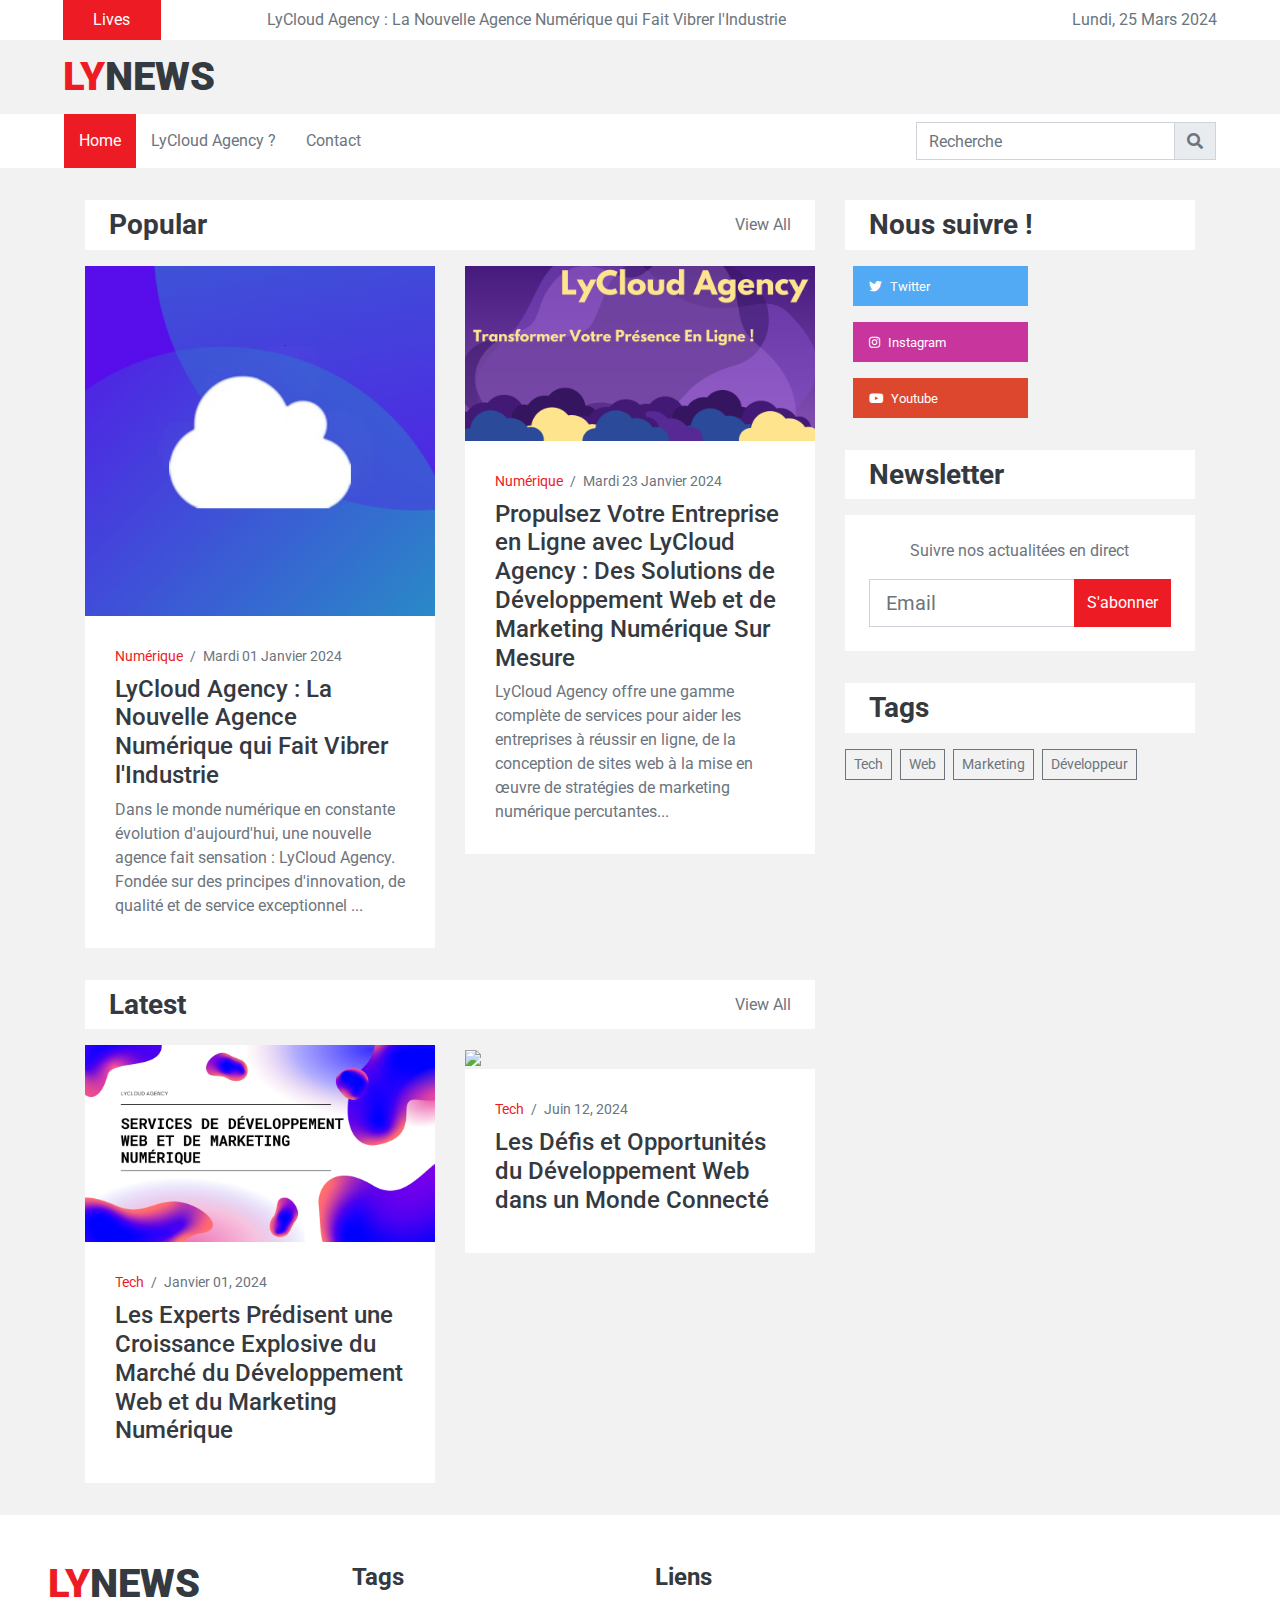
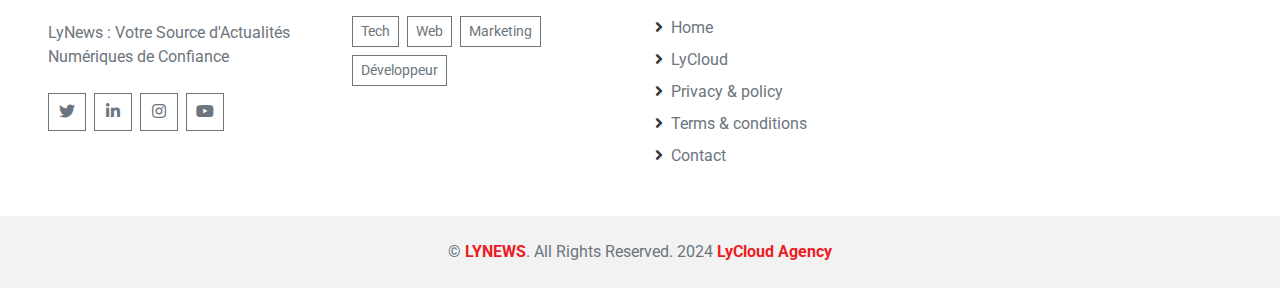
==== index.html @ 873706fd "Initial commit" ====
<!DOCTYPE html>
<html lang="fr">

<head>
    <meta charset="utf-8">
    <title>LYNEWS - News, Article, ...</title>
    <meta content="width=device-width, initial-scale=1.0" name="viewport">
    <meta content="Free HTML Templates" name="keywords">
    <meta content="Free HTML Templates" name="description">

    <!-- Google Web Fonts -->
    <link rel="preconnect" href="https://fonts.gstatic.com">
    <link href="https://fonts.googleapis.com/css2?family=Roboto:wght@300;400;500;700;900&display=swap" rel="stylesheet">   

    <!-- Font Awesome -->
    <link href="https://cdnjs.cloudflare.com/ajax/libs/font-awesome/5.15.0/css/all.min.css" rel="stylesheet">

    <!-- Libraries Stylesheet -->
    <link href="lib/owlcarousel/assets/owl.carousel.min.css" rel="stylesheet">

    <!-- Customized Bootstrap Stylesheet -->
    <link href="css/style.css" rel="stylesheet">
</head>

<body>
    <!-- Topbar Start -->
    <div class="container-fluid">
        <div class="row align-items-center bg-light px-lg-5">
            <div class="col-12 col-md-8">
                <div class="d-flex justify-content-between">
                    <div class="bg-primary text-white text-center py-2" style="width: 100px;">Lives</div>
                    <div class="owl-carousel owl-carousel-1 tranding-carousel position-relative d-inline-flex align-items-center ml-3" style="width: calc(100% - 100px); padding-left: 90px;">
                        <div class="text-truncate"><a class="text-secondary" href="">LyCloud Agency : La Nouvelle Agence Numérique qui Fait Vibrer l'Industrie</a></div>
                    </div>
                </div>
            </div>
            <div class="col-md-4 text-right d-none d-md-block">
                Lundi, 25 Mars 2024
            </div>
        </div>
        <div class="row align-items-center py-2 px-lg-5">
            <div class="col-lg-4">
                <a href="" class="navbar-brand d-none d-lg-block">
                    <h1 class="m-0 display-5 text-uppercase"><span class="text-primary">Ly</span>News</h1>
                </a>
            </div>
        </div>
    </div>
    <!-- Topbar End -->


    <!-- Navbar Start -->
    <div class="container-fluid p-0 mb-3">
        <nav class="navbar navbar-expand-lg bg-light navbar-light py-2 py-lg-0 px-lg-5">
            <a href="" class="navbar-brand d-block d-lg-none">
                <h1 class="m-0 display-5 text-uppercase"><span class="text-primary">Ly</span>News</h1>
            </a>
            <button type="button" class="navbar-toggler" data-toggle="collapse" data-target="#navbarCollapse">
                <span class="navbar-toggler-icon"></span>
            </button>
            <div class="collapse navbar-collapse justify-content-between px-0 px-lg-3" id="navbarCollapse">
                <div class="navbar-nav mr-auto py-0">
                    <a href="index.html" class="nav-item nav-link active">Home</a>
                    <a href="lycloud.html" class="nav-item nav-link">LyCloud Agency ?</a>
                 
                    <a href="contact.html" class="nav-item nav-link">Contact</a>
                </div>
                <div class="input-group ml-auto" style="width: 100%; max-width: 300px;">
                    <input type="text" class="form-control" placeholder="Recherche">
                    <div class="input-group-append">
                        <button class="input-group-text text-secondary"><i
                                class="fa fa-search"></i></button>
                    </div>
                </div>
            </div>
        </nav>
    </div>
    <!-- Navbar End -->






    <!-- News With Sidebar Start -->
    <div class="container-fluid py-3">
        <div class="container">
            <div class="row">
                <div class="col-lg-8">
                    <div class="row mb-3">
                        <div class="col-12">
                            <div class="d-flex align-items-center justify-content-between bg-light py-2 px-4 mb-3">
                                <h3 class="m-0">Popular</h3>
                                <a class="text-secondary font-weight-medium text-decoration-none" href="">View All</a>
                            </div>
                        </div>
                        <div class="col-lg-6">
                            <div class="position-relative mb-3">
                                <img class="img-fluid w-100" src="img/lycloud.png" style="object-fit: cover;">
                                <div class="overlay position-relative bg-light">
                                    <div class="mb-2" style="font-size: 14px;">
                                        <a href="">Numérique</a>
                                        <span class="px-1">/</span>
                                        <span>Mardi 01 Janvier 2024</span>
                                    </div>
                                    <a class="h4" href="">LyCloud Agency : La Nouvelle Agence Numérique qui Fait Vibrer l'Industrie</a>
                                    <p class="m-0">Dans le monde numérique en constante évolution d'aujourd'hui, une nouvelle agence fait sensation : LyCloud Agency. Fondée sur des principes d'innovation, de qualité et de service exceptionnel ...</p>
                                </div>
                            </div>
                        
                        </div>
                        <div class="col-lg-6">
                            <div class="position-relative mb-3">
                                <img class="img-fluid w-100" src="img/LyCloud Agency-2.png" style="object-fit: cover;">
                                <div class="overlay position-relative bg-light">
                                    <div class="mb-2" style="font-size: 14px;">
                                        <a href="">Numérique</a>
                                        <span class="px-1">/</span>
                                        <span>Mardi 23 Janvier 2024</span>
                                    </div>
                                    <a class="h4" href="">Propulsez Votre Entreprise en Ligne avec LyCloud Agency : Des Solutions de Développement Web et de Marketing Numérique Sur Mesure</a>
                                    <p class="m-0">LyCloud Agency offre une gamme complète de services pour aider les entreprises à réussir en ligne, de la conception de sites web à la mise en œuvre de stratégies de marketing numérique percutantes...</p>
                                </div>
                            </div>
                          
                           
                        </div>
                    </div>
                    
                    
                    <div class="row">
                        <div class="col-12">
                            <div class="d-flex align-items-center justify-content-between bg-light py-2 px-4 mb-3">
                                <h3 class="m-0">Latest</h3>
                                <a class="text-secondary font-weight-medium text-decoration-none" href="">View All</a>
                            </div>
                        </div>
                        <div class="col-lg-6">
                            <div class="position-relative mb-3">
                                <img class="img-fluid w-100" src="img/Présentation sur les Profils Utilisateur Simple et Professionnel en Dégradé Bleu et Rose .png" style="object-fit: cover;">
                                <div class="overlay position-relative bg-light">
                                    <div class="mb-2" style="font-size: 14px;">
                                        <a href="">Tech</a>
                                        <span class="px-1">/</span>
                                        <span>Janvier 01, 2024</span>
                                    </div>
                                    <a class="h4" href="">Les Experts Prédisent une Croissance Explosive du Marché du Développement Web et du Marketing Numérique</a>
                                </div>
                            </div>
                           
                        
                        </div>
                        <div class="col-lg-6">
                            <div class="position-relative mb-3">
                                <img class="img-fluid w-100" src="img/Service de développement web.png" style="object-fit: cover;">
                                <div class="overlay position-relative bg-light">
                                    <div class="mb-2" style="font-size: 14px;">
                                        <a href="">Tech</a>
                                        <span class="px-1">/</span>
                                        <span>Juin 12, 2024</span>
                                    </div>
                                    <a class="h4" href="">Les Défis et Opportunités du Développement Web dans un Monde Connecté</a>
                                </div>
                            </div>
                           
                        </div>
                    </div>
                </div>
                
                <div class="col-lg-4 pt-3 pt-lg-0">


                    <!-- Social Follow Start -->
                    <div class="pb-3">
                        <div class="bg-light py-2 px-4 mb-3">
                            <h3 class="m-0">Nous suivre !</h3>
                        </div>
                        <div class="d-flex mb-3">
                            <a href="" class="d-block w-50 py-2 px-3 text-white text-decoration-none ml-2" style="background: #52AAF4;">
                                <small class="fab fa-twitter mr-2"></small><small>Twitter</small>
                            </a>
                        </div>
                        <div class="d-flex mb-3">
                            <a href="" class="d-block w-50 py-2 px-3 text-white text-decoration-none ml-2" style="background: #C8359D;">
                                <small class="fab fa-instagram mr-2"></small><small>Instagram</small>
                            </a>
                        </div>
                        <div class="d-flex mb-3">
                            <a href="" class="d-block w-50 py-2 px-3 text-white text-decoration-none ml-2" style="background: #DC472E;">
                                <small class="fab fa-youtube mr-2"></small><small>Youtube</small>
                            </a>
                        </div>
                    </div>
                    <!-- Social Follow End -->

                    <!-- Newsletter Start -->
                    <div class="pb-3">
                        <div class="bg-light py-2 px-4 mb-3">
                            <h3 class="m-0">Newsletter</h3>
                        </div>
                        <div class="bg-light text-center p-4 mb-3">
                            <p>Suivre nos actualitées en direct</p>
                            <div class="input-group" style="width: 100%;">
                                <input type="text" class="form-control form-control-lg" placeholder="Email">
                                <div class="input-group-append">
                                    <button class="btn btn-primary">S'abonner</button>
                                </div>
                            </div>
                        
                        </div>
                    </div>
                    <!-- Newsletter End -->

                   

                  

                    <!-- Tags Start -->
                    <div class="pb-3">
                        <div class="bg-light py-2 px-4 mb-3">
                            <h3 class="m-0">Tags</h3>
                        </div>
                        <div class="d-flex flex-wrap m-n1">
                            <a href="" class="btn btn-sm btn-outline-secondary m-1">Tech</a>
                            <a href="" class="btn btn-sm btn-outline-secondary m-1">Web</a>
                            <a href="" class="btn btn-sm btn-outline-secondary m-1">Marketing</a>
                            <a href="" class="btn btn-sm btn-outline-secondary m-1">Développeur</a>
                          
                        </div>
                    </div>
                    <!-- Tags End -->
                </div>
            </div>
        </div>
    </div>
    </div>
    <!-- News With Sidebar End -->


    <!-- Footer Start -->
    <div class="container-fluid bg-light pt-5 px-sm-3 px-md-5">
        <div class="row">
            <div class="col-lg-3 col-md-6 mb-5">
                <a href="index.html" class="navbar-brand">
                    <h1 class="mb-2 mt-n2 display-5 text-uppercase"><span class="text-primary">Ly</span>News</h1>
                </a>
                <p>LyNews : Votre Source d'Actualités Numériques de Confiance</p>
                <div class="d-flex justify-content-start mt-4">
                    <a class="btn btn-outline-secondary text-center mr-2 px-0" style="width: 38px; height: 38px;" href="#"><i class="fab fa-twitter"></i></a>
                    <a class="btn btn-outline-secondary text-center mr-2 px-0" style="width: 38px; height: 38px;" href="#"><i class="fab fa-linkedin-in"></i></a>
                    <a class="btn btn-outline-secondary text-center mr-2 px-0" style="width: 38px; height: 38px;" href="#"><i class="fab fa-instagram"></i></a>
                    <a class="btn btn-outline-secondary text-center mr-2 px-0" style="width: 38px; height: 38px;" href="#"><i class="fab fa-youtube"></i></a>
                </div>
            </div>
        
            <div class="col-lg-3 col-md-6 mb-5">
                <h4 class="font-weight-bold mb-4">Tags</h4>
                <div class="d-flex flex-wrap m-n1">
                    <a href="" class="btn btn-sm btn-outline-secondary m-1">Tech</a>
                    <a href="" class="btn btn-sm btn-outline-secondary m-1">Web</a>
                    <a href="" class="btn btn-sm btn-outline-secondary m-1">Marketing</a>
                    <a href="" class="btn btn-sm btn-outline-secondary m-1">Développeur</a>
                  
                </div>
            </div>
            <div class="col-lg-3 col-md-6 mb-5">
                <h4 class="font-weight-bold mb-4">Liens</h4>
                <div class="d-flex flex-column justify-content-start">
                    <a class="text-secondary mb-2" href="#"><i class="fa fa-angle-right text-dark mr-2"></i>Home</a>
                    <a class="text-secondary mb-2" href="#"><i class="fa fa-angle-right text-dark mr-2"></i>LyCloud</a>
                    <a class="text-secondary mb-2" href="#"><i class="fa fa-angle-right text-dark mr-2"></i>Privacy & policy</a>
                    <a class="text-secondary mb-2" href="#"><i class="fa fa-angle-right text-dark mr-2"></i>Terms & conditions</a>
                    <a class="text-secondary" href="#"><i class="fa fa-angle-right text-dark mr-2"></i>Contact</a>
                </div>
            </div>
        </div>
    </div>
    <div class="container-fluid py-4 px-sm-3 px-md-5">
        <p class="m-0 text-center">
            &copy; <a class="font-weight-bold" href="#">LYNEWS</a>. All Rights Reserved. 2024
			
			<!--/*** This template is free as long as you keep the footer author’s credit link/attribution link/backlink. If you'd like to use the template without the footer author’s credit link/attribution link/backlink, you can purchase the Credit Removal License from "https://htmlcodex.com/credit-removal". Thank you for your support. ***/-->
		<a class="font-weight-bold" href="https://htmlcodex.com">LyCloud Agency</a>
        </p>
    </div>
    <!-- Footer End -->


    <!-- Back to Top -->
    <a href="#" class="btn btn-dark back-to-top"><i class="fa fa-angle-up"></i></a>



</body>

</html>
---- css/style.css ----
/******* Bootstrap Theming ********/
/*!
 * Bootstrap v4.5.3 (https://getbootstrap.com/)
 * Copyright 2011-2020 The Bootstrap Authors
 * Copyright 2011-2020 Twitter, Inc.
 * Licensed under MIT (https://github.com/twbs/bootstrap/blob/main/LICENSE)
 */
:root {
  --blue: #007bff;
  --indigo: #6610f2;
  --purple: #6f42c1;
  --pink: #e83e8c;
  --red: #dc3545;
  --orange: #fd7e14;
  --yellow: #ffc107;
  --green: #28a745;
  --teal: #20c997;
  --cyan: #17a2b8;
  --white: #fff;
  --gray: #6c757d;
  --gray-dark: #343a40;
  --primary: #ED1C24;
  --secondary: #6c757d;
  --success: #28a745;
  --info: #17a2b8;
  --warning: #ffc107;
  --danger: #dc3545;
  --light: #ffffff;
  --dark: #343a40;
  --breakpoint-xs: 0;
  --breakpoint-sm: 576px;
  --breakpoint-md: 768px;
  --breakpoint-lg: 992px;
  --breakpoint-xl: 1200px;
  --font-family-sans-serif: "Roboto", sans-serif;
  --font-family-monospace: SFMono-Regular, Menlo, Monaco, Consolas, "Liberation Mono", "Courier New", monospace;
}

*,
*::before,
*::after {
  box-sizing: border-box;
}

html {
  font-family: sans-serif;
  line-height: 1.15;
  -webkit-text-size-adjust: 100%;
  -webkit-tap-highlight-color: rgba(0, 0, 0, 0);
}

article, aside, figcaption, figure, footer, header, hgroup, main, nav, section {
  display: block;
}

body {
  margin: 0;
  font-family: "Roboto", sans-serif;
  font-size: 1rem;
  font-weight: 400;
  line-height: 1.5;
  color: #6c757d;
  text-align: left;
  background-color: #f2f2f2;
}

[tabindex="-1"]:focus:not(:focus-visible) {
  outline: 0 !important;
}

hr {
  box-sizing: content-box;
  height: 0;
  overflow: visible;
}

h1, h2, h3, h4, h5, h6 {
  margin-top: 0;
  margin-bottom: 0.5rem;
}

p {
  margin-top: 0;
  margin-bottom: 1rem;
}

abbr[title],
abbr[data-original-title] {
  text-decoration: underline;
  text-decoration: underline dotted;
  cursor: help;
  border-bottom: 0;
  text-decoration-skip-ink: none;
}

address {
  margin-bottom: 1rem;
  font-style: normal;
  line-height: inherit;
}

ol,
ul,
dl {
  margin-top: 0;
  margin-bottom: 1rem;
}

ol ol,
ul ul,
ol ul,
ul ol {
  margin-bottom: 0;
}

dt {
  font-weight: 700;
}

dd {
  margin-bottom: .5rem;
  margin-left: 0;
}

blockquote {
  margin: 0 0 1rem;
}

b,
strong {
  font-weight: bolder;
}

small {
  font-size: 80%;
}

sub,
sup {
  position: relative;
  font-size: 75%;
  line-height: 0;
  vertical-align: baseline;
}

sub {
  bottom: -.25em;
}

sup {
  top: -.5em;
}

a {
  color: #ED1C24;
  text-decoration: none;
  background-color: transparent;
}

a:hover {
  color: #af0e14;
  text-decoration: underline;
}

a:not([href]):not([class]) {
  color: inherit;
  text-decoration: none;
}

a:not([href]):not([class]):hover {
  color: inherit;
  text-decoration: none;
}

pre,
code,
kbd,
samp {
  font-family: SFMono-Regular, Menlo, Monaco, Consolas, "Liberation Mono", "Courier New", monospace;
  font-size: 1em;
}

pre {
  margin-top: 0;
  margin-bottom: 1rem;
  overflow: auto;
  -ms-overflow-style: scrollbar;
}

figure {
  margin: 0 0 1rem;
}

img {
  vertical-align: middle;
  border-style: none;
}

svg {
  overflow: hidden;
  vertical-align: middle;
}

table {
  border-collapse: collapse;
}

caption {
  padding-top: 0.75rem;
  padding-bottom: 0.75rem;
  color: #6c757d;
  text-align: left;
  caption-side: bottom;
}

th {
  text-align: inherit;
  text-align: -webkit-match-parent;
}

label {
  display: inline-block;
  margin-bottom: 0.5rem;
}

button {
  border-radius: 0;
}

button:focus {
  outline: 1px dotted;
  outline: 5px auto -webkit-focus-ring-color;
}

input,
button,
select,
optgroup,
textarea {
  margin: 0;
  font-family: inherit;
  font-size: inherit;
  line-height: inherit;
}

button,
input {
  overflow: visible;
}

button,
select {
  text-transform: none;
}

[role="button"] {
  cursor: pointer;
}

select {
  word-wrap: normal;
}

button,
[type="button"],
[type="reset"],
[type="submit"] {
  -webkit-appearance: button;
}

button:not(:disabled),
[type="button"]:not(:disabled),
[type="reset"]:not(:disabled),
[type="submit"]:not(:disabled) {
  cursor: pointer;
}

button::-moz-focus-inner,
[type="button"]::-moz-focus-inner,
[type="reset"]::-moz-focus-inner,
[type="submit"]::-moz-focus-inner {
  padding: 0;
  border-style: none;
}

input[type="radio"],
input[type="checkbox"] {
  box-sizing: border-box;
  padding: 0;
}

textarea {
  overflow: auto;
  resize: vertical;
}

fieldset {
  min-width: 0;
  padding: 0;
  margin: 0;
  border: 0;
}

legend {
  display: block;
  width: 100%;
  max-width: 100%;
  padding: 0;
  margin-bottom: .5rem;
  font-size: 1.5rem;
  line-height: inherit;
  color: inherit;
  white-space: normal;
}

@media (max-width: 1200px) {
  legend {
    font-size: calc(1.275rem + 0.3vw) ;
  }
}

progress {
  vertical-align: baseline;
}

[type="number"]::-webkit-inner-spin-button,
[type="number"]::-webkit-outer-spin-button {
  height: auto;
}

[type="search"] {
  outline-offset: -2px;
  -webkit-appearance: none;
}

[type="search"]::-webkit-search-decoration {
  -webkit-appearance: none;
}

::-webkit-file-upload-button {
  font: inherit;
  -webkit-appearance: button;
}

output {
  display: inline-block;
}

summary {
  display: list-item;
  cursor: pointer;
}

template {
  display: none;
}

[hidden] {
  display: none !important;
}

h1, h2, h3, h4, h5, h6,
.h1, .h2, .h3, .h4, .h5, .h6 {
  margin-bottom: 0.5rem;
  font-weight: 500;
  line-height: 1.2;
  color: #343a40;
}

h1, .h1 {
  font-size: 2.5rem;
}

@media (max-width: 1200px) {
  h1, .h1 {
    font-size: calc(1.375rem + 1.5vw) ;
  }
}

h2, .h2 {
  font-size: 2rem;
}

@media (max-width: 1200px) {
  h2, .h2 {
    font-size: calc(1.325rem + 0.9vw) ;
  }
}

h3, .h3 {
  font-size: 1.75rem;
}

@media (max-width: 1200px) {
  h3, .h3 {
    font-size: calc(1.3rem + 0.6vw) ;
  }
}

h4, .h4 {
  font-size: 1.5rem;
}

@media (max-width: 1200px) {
  h4, .h4 {
    font-size: calc(1.275rem + 0.3vw) ;
  }
}

h5, .h5 {
  font-size: 1.25rem;
}

h6, .h6 {
  font-size: 1rem;
}

.lead {
  font-size: 1.25rem;
  font-weight: 300;
}

.display-1 {
  font-size: 6rem;
  font-weight: 300;
  line-height: 1.2;
}

@media (max-width: 1200px) {
  .display-1 {
    font-size: calc(1.725rem + 5.7vw) ;
  }
}

.display-2 {
  font-size: 5.5rem;
  font-weight: 300;
  line-height: 1.2;
}

@media (max-width: 1200px) {
  .display-2 {
    font-size: calc(1.675rem + 5.1vw) ;
  }
}

.display-3 {
  font-size: 4.5rem;
  font-weight: 300;
  line-height: 1.2;
}

@media (max-width: 1200px) {
  .display-3 {
    font-size: calc(1.575rem + 3.9vw) ;
  }
}

.display-4 {
  font-size: 3.5rem;
  font-weight: 300;
  line-height: 1.2;
}

@media (max-width: 1200px) {
  .display-4 {
    font-size: calc(1.475rem + 2.7vw) ;
  }
}

hr {
  margin-top: 1rem;
  margin-bottom: 1rem;
  border: 0;
  border-top: 1px solid rgba(0, 0, 0, 0.1);
}

small,
.small {
  font-size: 80%;
  font-weight: 400;
}

mark,
.mark {
  padding: 0.2em;
  background-color: #fcf8e3;
}

.list-unstyled {
  padding-left: 0;
  list-style: none;
}

.list-inline {
  padding-left: 0;
  list-style: none;
}

.list-inline-item {
  display: inline-block;
}

.list-inline-item:not(:last-child) {
  margin-right: 0.5rem;
}

.initialism {
  font-size: 90%;
  text-transform: uppercase;
}

.blockquote {
  margin-bottom: 1rem;
  font-size: 1.25rem;
}

.blockquote-footer {
  display: block;
  font-size: 80%;
  color: #6c757d;
}

.blockquote-footer::before {
  content: "\2014\00A0";
}

.img-fluid {
  max-width: 100%;
  height: auto;
}

.img-thumbnail {
  padding: 0.25rem;
  background-color: #f2f2f2;
  border: 1px solid #dee2e6;
  max-width: 100%;
  height: auto;
}

.figure {
  display: inline-block;
}

.figure-img {
  margin-bottom: 0.5rem;
  line-height: 1;
}

.figure-caption {
  font-size: 90%;
  color: #6c757d;
}

code {
  font-size: 87.5%;
  color: #e83e8c;
  word-wrap: break-word;
}

a > code {
  color: inherit;
}

kbd {
  padding: 0.2rem 0.4rem;
  font-size: 87.5%;
  color: #fff;
  background-color: #212529;
}

kbd kbd {
  padding: 0;
  font-size: 100%;
  font-weight: 700;
}

pre {
  display: block;
  font-size: 87.5%;
  color: #212529;
}

pre code {
  font-size: inherit;
  color: inherit;
  word-break: normal;
}

.pre-scrollable {
  max-height: 340px;
  overflow-y: scroll;
}

.container,
.container-fluid,
.container-sm,
.container-md,
.container-lg,
.container-xl {
  width: 100%;
  padding-right: 15px;
  padding-left: 15px;
  margin-right: auto;
  margin-left: auto;
}

@media (min-width: 576px) {
  .container, .container-sm {
    max-width: 540px;
  }
}

@media (min-width: 768px) {
  .container, .container-sm, .container-md {
    max-width: 720px;
  }
}

@media (min-width: 992px) {
  .container, .container-sm, .container-md, .container-lg {
    max-width: 960px;
  }
}

@media (min-width: 1200px) {
  .container, .container-sm, .container-md, .container-lg, .container-xl {
    max-width: 1140px;
  }
}

.row {
  display: flex;
  flex-wrap: wrap;
  margin-right: -15px;
  margin-left: -15px;
}

.no-gutters {
  margin-right: 0;
  margin-left: 0;
}

.no-gutters > .col,
.no-gutters > [class*="col-"] {
  padding-right: 0;
  padding-left: 0;
}

.col-1, .col-2, .col-3, .col-4, .col-5, .col-6, .col-7, .col-8, .col-9, .col-10, .col-11, .col-12, .col,
.col-auto, .col-sm-1, .col-sm-2, .col-sm-3, .col-sm-4, .col-sm-5, .col-sm-6, .col-sm-7, .col-sm-8, .col-sm-9, .col-sm-10, .col-sm-11, .col-sm-12, .col-sm,
.col-sm-auto, .col-md-1, .col-md-2, .col-md-3, .col-md-4, .col-md-5, .col-md-6, .col-md-7, .col-md-8, .col-md-9, .col-md-10, .col-md-11, .col-md-12, .col-md,
.col-md-auto, .col-lg-1, .col-lg-2, .col-lg-3, .col-lg-4, .col-lg-5, .col-lg-6, .col-lg-7, .col-lg-8, .col-lg-9, .col-lg-10, .col-lg-11, .col-lg-12, .col-lg,
.col-lg-auto, .col-xl-1, .col-xl-2, .col-xl-3, .col-xl-4, .col-xl-5, .col-xl-6, .col-xl-7, .col-xl-8, .col-xl-9, .col-xl-10, .col-xl-11, .col-xl-12, .col-xl,
.col-xl-auto {
  position: relative;
  width: 100%;
  padding-right: 15px;
  padding-left: 15px;
}

.col {
  flex-basis: 0;
  flex-grow: 1;
  max-width: 100%;
}

.row-cols-1 > * {
  flex: 0 0 100%;
  max-width: 100%;
}

.row-cols-2 > * {
  flex: 0 0 50%;
  max-width: 50%;
}

.row-cols-3 > * {
  flex: 0 0 33.33333%;
  max-width: 33.33333%;
}

.row-cols-4 > * {
  flex: 0 0 25%;
  max-width: 25%;
}

.row-cols-5 > * {
  flex: 0 0 20%;
  max-width: 20%;
}

.row-cols-6 > * {
  flex: 0 0 16.66667%;
  max-width: 16.66667%;
}

.col-auto {
  flex: 0 0 auto;
  width: auto;
  max-width: 100%;
}

.col-1 {
  flex: 0 0 8.33333%;
  max-width: 8.33333%;
}

.col-2 {
  flex: 0 0 16.66667%;
  max-width: 16.66667%;
}

.col-3 {
  flex: 0 0 25%;
  max-width: 25%;
}

.col-4 {
  flex: 0 0 33.33333%;
  max-width: 33.33333%;
}

.col-5 {
  flex: 0 0 41.66667%;
  max-width: 41.66667%;
}

.col-6 {
  flex: 0 0 50%;
  max-width: 50%;
}

.col-7 {
  flex: 0 0 58.33333%;
  max-width: 58.33333%;
}

.col-8 {
  flex: 0 0 66.66667%;
  max-width: 66.66667%;
}

.col-9 {
  flex: 0 0 75%;
  max-width: 75%;
}

.col-10 {
  flex: 0 0 83.33333%;
  max-width: 83.33333%;
}

.col-11 {
  flex: 0 0 91.66667%;
  max-width: 91.66667%;
}

.col-12 {
  flex: 0 0 100%;
  max-width: 100%;
}

.order-first {
  order: -1;
}

.order-last {
  order: 13;
}

.order-0 {
  order: 0;
}

.order-1 {
  order: 1;
}

.order-2 {
  order: 2;
}

.order-3 {
  order: 3;
}

.order-4 {
  order: 4;
}

.order-5 {
  order: 5;
}

.order-6 {
  order: 6;
}

.order-7 {
  order: 7;
}

.order-8 {
  order: 8;
}

.order-9 {
  order: 9;
}

.order-10 {
  order: 10;
}

.order-11 {
  order: 11;
}

.order-12 {
  order: 12;
}

.offset-1 {
  margin-left: 8.33333%;
}

.offset-2 {
  margin-left: 16.66667%;
}

.offset-3 {
  margin-left: 25%;
}

.offset-4 {
  margin-left: 33.33333%;
}

.offset-5 {
  margin-left: 41.66667%;
}

.offset-6 {
  margin-left: 50%;
}

.offset-7 {
  margin-left: 58.33333%;
}

.offset-8 {
  margin-left: 66.66667%;
}

.offset-9 {
  margin-left: 75%;
}

.offset-10 {
  margin-left: 83.33333%;
}

.offset-11 {
  margin-left: 91.66667%;
}

@media (min-width: 576px) {
  .col-sm {
    flex-basis: 0;
    flex-grow: 1;
    max-width: 100%;
  }
  .row-cols-sm-1 > * {
    flex: 0 0 100%;
    max-width: 100%;
  }
  .row-cols-sm-2 > * {
    flex: 0 0 50%;
    max-width: 50%;
  }
  .row-cols-sm-3 > * {
    flex: 0 0 33.33333%;
    max-width: 33.33333%;
  }
  .row-cols-sm-4 > * {
    flex: 0 0 25%;
    max-width: 25%;
  }
  .row-cols-sm-5 > * {
    flex: 0 0 20%;
    max-width: 20%;
  }
  .row-cols-sm-6 > * {
    flex: 0 0 16.66667%;
    max-width: 16.66667%;
  }
  .col-sm-auto {
    flex: 0 0 auto;
    width: auto;
    max-width: 100%;
  }
  .col-sm-1 {
    flex: 0 0 8.33333%;
    max-width: 8.33333%;
  }
  .col-sm-2 {
    flex: 0 0 16.66667%;
    max-width: 16.66667%;
  }
  .col-sm-3 {
    flex: 0 0 25%;
    max-width: 25%;
  }
  .col-sm-4 {
    flex: 0 0 33.33333%;
    max-width: 33.33333%;
  }
  .col-sm-5 {
    flex: 0 0 41.66667%;
    max-width: 41.66667%;
  }
  .col-sm-6 {
    flex: 0 0 50%;
    max-width: 50%;
  }
  .col-sm-7 {
    flex: 0 0 58.33333%;
    max-width: 58.33333%;
  }
  .col-sm-8 {
    flex: 0 0 66.66667%;
    max-width: 66.66667%;
  }
  .col-sm-9 {
    flex: 0 0 75%;
    max-width: 75%;
  }
  .col-sm-10 {
    flex: 0 0 83.33333%;
    max-width: 83.33333%;
  }
  .col-sm-11 {
    flex: 0 0 91.66667%;
    max-width: 91.66667%;
  }
  .col-sm-12 {
    flex: 0 0 100%;
    max-width: 100%;
  }
  .order-sm-first {
    order: -1;
  }
  .order-sm-last {
    order: 13;
  }
  .order-sm-0 {
    order: 0;
  }
  .order-sm-1 {
    order: 1;
  }
  .order-sm-2 {
    order: 2;
  }
  .order-sm-3 {
    order: 3;
  }
  .order-sm-4 {
    order: 4;
  }
  .order-sm-5 {
    order: 5;
  }
  .order-sm-6 {
    order: 6;
  }
  .order-sm-7 {
    order: 7;
  }
  .order-sm-8 {
    order: 8;
  }
  .order-sm-9 {
    order: 9;
  }
  .order-sm-10 {
    order: 10;
  }
  .order-sm-11 {
    order: 11;
  }
  .order-sm-12 {
    order: 12;
  }
  .offset-sm-0 {
    margin-left: 0;
  }
  .offset-sm-1 {
    margin-left: 8.33333%;
  }
  .offset-sm-2 {
    margin-left: 16.66667%;
  }
  .offset-sm-3 {
    margin-left: 25%;
  }
  .offset-sm-4 {
    margin-left: 33.33333%;
  }
  .offset-sm-5 {
    margin-left: 41.66667%;
  }
  .offset-sm-6 {
    margin-left: 50%;
  }
  .offset-sm-7 {
    margin-left: 58.33333%;
  }
  .offset-sm-8 {
    margin-left: 66.66667%;
  }
  .offset-sm-9 {
    margin-left: 75%;
  }
  .offset-sm-10 {
    margin-left: 83.33333%;
  }
  .offset-sm-11 {
    margin-left: 91.66667%;
  }
}

@media (min-width: 768px) {
  .col-md {
    flex-basis: 0;
    flex-grow: 1;
    max-width: 100%;
  }
  .row-cols-md-1 > * {
    flex: 0 0 100%;
    max-width: 100%;
  }
  .row-cols-md-2 > * {
    flex: 0 0 50%;
    max-width: 50%;
  }
  .row-cols-md-3 > * {
    flex: 0 0 33.33333%;
    max-width: 33.33333%;
  }
  .row-cols-md-4 > * {
    flex: 0 0 25%;
    max-width: 25%;
  }
  .row-cols-md-5 > * {
    flex: 0 0 20%;
    max-width: 20%;
  }
  .row-cols-md-6 > * {
    flex: 0 0 16.66667%;
    max-width: 16.66667%;
  }
  .col-md-auto {
    flex: 0 0 auto;
    width: auto;
    max-width: 100%;
  }
  .col-md-1 {
    flex: 0 0 8.33333%;
    max-width: 8.33333%;
  }
  .col-md-2 {
    flex: 0 0 16.66667%;
    max-width: 16.66667%;
  }
  .col-md-3 {
    flex: 0 0 25%;
    max-width: 25%;
  }
  .col-md-4 {
    flex: 0 0 33.33333%;
    max-width: 33.33333%;
  }
  .col-md-5 {
    flex: 0 0 41.66667%;
    max-width: 41.66667%;
  }
  .col-md-6 {
    flex: 0 0 50%;
    max-width: 50%;
  }
  .col-md-7 {
    flex: 0 0 58.33333%;
    max-width: 58.33333%;
  }
  .col-md-8 {
    flex: 0 0 66.66667%;
    max-width: 66.66667%;
  }
  .col-md-9 {
    flex: 0 0 75%;
    max-width: 75%;
  }
  .col-md-10 {
    flex: 0 0 83.33333%;
    max-width: 83.33333%;
  }
  .col-md-11 {
    flex: 0 0 91.66667%;
    max-width: 91.66667%;
  }
  .col-md-12 {
    flex: 0 0 100%;
    max-width: 100%;
  }
  .order-md-first {
    order: -1;
  }
  .order-md-last {
    order: 13;
  }
  .order-md-0 {
    order: 0;
  }
  .order-md-1 {
    order: 1;
  }
  .order-md-2 {
    order: 2;
  }
  .order-md-3 {
    order: 3;
  }
  .order-md-4 {
    order: 4;
  }
  .order-md-5 {
    order: 5;
  }
  .order-md-6 {
    order: 6;
  }
  .order-md-7 {
    order: 7;
  }
  .order-md-8 {
    order: 8;
  }
  .order-md-9 {
    order: 9;
  }
  .order-md-10 {
    order: 10;
  }
  .order-md-11 {
    order: 11;
  }
  .order-md-12 {
    order: 12;
  }
  .offset-md-0 {
    margin-left: 0;
  }
  .offset-md-1 {
    margin-left: 8.33333%;
  }
  .offset-md-2 {
    margin-left: 16.66667%;
  }
  .offset-md-3 {
    margin-left: 25%;
  }
  .offset-md-4 {
    margin-left: 33.33333%;
  }
  .offset-md-5 {
    margin-left: 41.66667%;
  }
  .offset-md-6 {
    margin-left: 50%;
  }
  .offset-md-7 {
    margin-left: 58.33333%;
  }
  .offset-md-8 {
    margin-left: 66.66667%;
  }
  .offset-md-9 {
    margin-left: 75%;
  }
  .offset-md-10 {
    margin-left: 83.33333%;
  }
  .offset-md-11 {
    margin-left: 91.66667%;
  }
}

@media (min-width: 992px) {
  .col-lg {
    flex-basis: 0;
    flex-grow: 1;
    max-width: 100%;
  }
  .row-cols-lg-1 > * {
    flex: 0 0 100%;
    max-width: 100%;
  }
  .row-cols-lg-2 > * {
    flex: 0 0 50%;
    max-width: 50%;
  }
  .row-cols-lg-3 > * {
    flex: 0 0 33.33333%;
    max-width: 33.33333%;
  }
  .row-cols-lg-4 > * {
    flex: 0 0 25%;
    max-width: 25%;
  }
  .row-cols-lg-5 > * {
    flex: 0 0 20%;
    max-width: 20%;
  }
  .row-cols-lg-6 > * {
    flex: 0 0 16.66667%;
    max-width: 16.66667%;
  }
  .col-lg-auto {
    flex: 0 0 auto;
    width: auto;
    max-width: 100%;
  }
  .col-lg-1 {
    flex: 0 0 8.33333%;
    max-width: 8.33333%;
  }
  .col-lg-2 {
    flex: 0 0 16.66667%;
    max-width: 16.66667%;
  }
  .col-lg-3 {
    flex: 0 0 25%;
    max-width: 25%;
  }
  .col-lg-4 {
    flex: 0 0 33.33333%;
    max-width: 33.33333%;
  }
  .col-lg-5 {
    flex: 0 0 41.66667%;
    max-width: 41.66667%;
  }
  .col-lg-6 {
    flex: 0 0 50%;
    max-width: 50%;
  }
  .col-lg-7 {
    flex: 0 0 58.33333%;
    max-width: 58.33333%;
  }
  .col-lg-8 {
    flex: 0 0 66.66667%;
    max-width: 66.66667%;
  }
  .col-lg-9 {
    flex: 0 0 75%;
    max-width: 75%;
  }
  .col-lg-10 {
    flex: 0 0 83.33333%;
    max-width: 83.33333%;
  }
  .col-lg-11 {
    flex: 0 0 91.66667%;
    max-width: 91.66667%;
  }
  .col-lg-12 {
    flex: 0 0 100%;
    max-width: 100%;
  }
  .order-lg-first {
    order: -1;
  }
  .order-lg-last {
    order: 13;
  }
  .order-lg-0 {
    order: 0;
  }
  .order-lg-1 {
    order: 1;
  }
  .order-lg-2 {
    order: 2;
  }
  .order-lg-3 {
    order: 3;
  }
  .order-lg-4 {
    order: 4;
  }
  .order-lg-5 {
    order: 5;
  }
  .order-lg-6 {
    order: 6;
  }
  .order-lg-7 {
    order: 7;
  }
  .order-lg-8 {
    order: 8;
  }
  .order-lg-9 {
    order: 9;
  }
  .order-lg-10 {
    order: 10;
  }
  .order-lg-11 {
    order: 11;
  }
  .order-lg-12 {
    order: 12;
  }
  .offset-lg-0 {
    margin-left: 0;
  }
  .offset-lg-1 {
    margin-left: 8.33333%;
  }
  .offset-lg-2 {
    margin-left: 16.66667%;
  }
  .offset-lg-3 {
    margin-left: 25%;
  }
  .offset-lg-4 {
    margin-left: 33.33333%;
  }
  .offset-lg-5 {
    margin-left: 41.66667%;
  }
  .offset-lg-6 {
    margin-left: 50%;
  }
  .offset-lg-7 {
    margin-left: 58.33333%;
  }
  .offset-lg-8 {
    margin-left: 66.66667%;
  }
  .offset-lg-9 {
    margin-left: 75%;
  }
  .offset-lg-10 {
    margin-left: 83.33333%;
  }
  .offset-lg-11 {
    margin-left: 91.66667%;
  }
}

@media (min-width: 1200px) {
  .col-xl {
    flex-basis: 0;
    flex-grow: 1;
    max-width: 100%;
  }
  .row-cols-xl-1 > * {
    flex: 0 0 100%;
    max-width: 100%;
  }
  .row-cols-xl-2 > * {
    flex: 0 0 50%;
    max-width: 50%;
  }
  .row-cols-xl-3 > * {
    flex: 0 0 33.33333%;
    max-width: 33.33333%;
  }
  .row-cols-xl-4 > * {
    flex: 0 0 25%;
    max-width: 25%;
  }
  .row-cols-xl-5 > * {
    flex: 0 0 20%;
    max-width: 20%;
  }
  .row-cols-xl-6 > * {
    flex: 0 0 16.66667%;
    max-width: 16.66667%;
  }
  .col-xl-auto {
    flex: 0 0 auto;
    width: auto;
    max-width: 100%;
  }
  .col-xl-1 {
    flex: 0 0 8.33333%;
    max-width: 8.33333%;
  }
  .col-xl-2 {
    flex: 0 0 16.66667%;
    max-width: 16.66667%;
  }
  .col-xl-3 {
    flex: 0 0 25%;
    max-width: 25%;
  }
  .col-xl-4 {
    flex: 0 0 33.33333%;
    max-width: 33.33333%;
  }
  .col-xl-5 {
    flex: 0 0 41.66667%;
    max-width: 41.66667%;
  }
  .col-xl-6 {
    flex: 0 0 50%;
    max-width: 50%;
  }
  .col-xl-7 {
    flex: 0 0 58.33333%;
    max-width: 58.33333%;
  }
  .col-xl-8 {
    flex: 0 0 66.66667%;
    max-width: 66.66667%;
  }
  .col-xl-9 {
    flex: 0 0 75%;
    max-width: 75%;
  }
  .col-xl-10 {
    flex: 0 0 83.33333%;
    max-width: 83.33333%;
  }
  .col-xl-11 {
    flex: 0 0 91.66667%;
    max-width: 91.66667%;
  }
  .col-xl-12 {
    flex: 0 0 100%;
    max-width: 100%;
  }
  .order-xl-first {
    order: -1;
  }
  .order-xl-last {
    order: 13;
  }
  .order-xl-0 {
    order: 0;
  }
  .order-xl-1 {
    order: 1;
  }
  .order-xl-2 {
    order: 2;
  }
  .order-xl-3 {
    order: 3;
  }
  .order-xl-4 {
    order: 4;
  }
  .order-xl-5 {
    order: 5;
  }
  .order-xl-6 {
    order: 6;
  }
  .order-xl-7 {
    order: 7;
  }
  .order-xl-8 {
    order: 8;
  }
  .order-xl-9 {
    order: 9;
  }
  .order-xl-10 {
    order: 10;
  }
  .order-xl-11 {
    order: 11;
  }
  .order-xl-12 {
    order: 12;
  }
  .offset-xl-0 {
    margin-left: 0;
  }
  .offset-xl-1 {
    margin-left: 8.33333%;
  }
  .offset-xl-2 {
    margin-left: 16.66667%;
  }
  .offset-xl-3 {
    margin-left: 25%;
  }
  .offset-xl-4 {
    margin-left: 33.33333%;
  }
  .offset-xl-5 {
    margin-left: 41.66667%;
  }
  .offset-xl-6 {
    margin-left: 50%;
  }
  .offset-xl-7 {
    margin-left: 58.33333%;
  }
  .offset-xl-8 {
    margin-left: 66.66667%;
  }
  .offset-xl-9 {
    margin-left: 75%;
  }
  .offset-xl-10 {
    margin-left: 83.33333%;
  }
  .offset-xl-11 {
    margin-left: 91.66667%;
  }
}

.table {
  width: 100%;
  margin-bottom: 1rem;
  color: #6c757d;
}

.table th,
.table td {
  padding: 0.75rem;
  vertical-align: top;
  border-top: 1px solid #dee2e6;
}

.table thead th {
  vertical-align: bottom;
  border-bottom: 2px solid #dee2e6;
}

.table tbody + tbody {
  border-top: 2px solid #dee2e6;
}

.table-sm th,
.table-sm td {
  padding: 0.3rem;
}

.table-bordered {
  border: 1px solid #dee2e6;
}

.table-bordered th,
.table-bordered td {
  border: 1px solid #dee2e6;
}

.table-bordered thead th,
.table-bordered thead td {
  border-bottom-width: 2px;
}

.table-borderless th,
.table-borderless td,
.table-borderless thead th,
.table-borderless tbody + tbody {
  border: 0;
}

.table-striped tbody tr:nth-of-type(odd) {
  background-color: rgba(0, 0, 0, 0.05);
}

.table-hover tbody tr:hover {
  color: #6c757d;
  background-color: rgba(0, 0, 0, 0.075);
}

.table-primary,
.table-primary > th,
.table-primary > td {
  background-color: #fabfc2;
}

.table-primary th,
.table-primary td,
.table-primary thead th,
.table-primary tbody + tbody {
  border-color: #f6898d;
}

.table-hover .table-primary:hover {
  background-color: #f8a7ab;
}

.table-hover .table-primary:hover > td,
.table-hover .table-primary:hover > th {
  background-color: #f8a7ab;
}

.table-secondary,
.table-secondary > th,
.table-secondary > td {
  background-color: #d6d8db;
}

.table-secondary th,
.table-secondary td,
.table-secondary thead th,
.table-secondary tbody + tbody {
  border-color: #b3b7bb;
}

.table-hover .table-secondary:hover {
  background-color: #c8cbcf;
}

.table-hover .table-secondary:hover > td,
.table-hover .table-secondary:hover > th {
  background-color: #c8cbcf;
}

.table-success,
.table-success > th,
.table-success > td {
  background-color: #c3e6cb;
}

.table-success th,
.table-success td,
.table-success thead th,
.table-success tbody + tbody {
  border-color: #8fd19e;
}

.table-hover .table-success:hover {
  background-color: #b1dfbb;
}

.table-hover .table-success:hover > td,
.table-hover .table-success:hover > th {
  background-color: #b1dfbb;
}

.table-info,
.table-info > th,
.table-info > td {
  background-color: #bee5eb;
}

.table-info th,
.table-info td,
.table-info thead th,
.table-info tbody + tbody {
  border-color: #86cfda;
}

.table-hover .table-info:hover {
  background-color: #abdde5;
}

.table-hover .table-info:hover > td,
.table-hover .table-info:hover > th {
  background-color: #abdde5;
}

.table-warning,
.table-warning > th,
.table-warning > td {
  background-color: #ffeeba;
}

.table-warning th,
.table-warning td,
.table-warning thead th,
.table-warning tbody + tbody {
  border-color: #ffdf7e;
}

.table-hover .table-warning:hover {
  background-color: #ffe8a1;
}

.table-hover .table-warning:hover > td,
.table-hover .table-warning:hover > th {
  background-color: #ffe8a1;
}

.table-danger,
.table-danger > th,
.table-danger > td {
  background-color: #f5c6cb;
}

.table-danger th,
.table-danger td,
.table-danger thead th,
.table-danger tbody + tbody {
  border-color: #ed969e;
}

.table-hover .table-danger:hover {
  background-color: #f1b0b7;
}

.table-hover .table-danger:hover > td,
.table-hover .table-danger:hover > th {
  background-color: #f1b0b7;
}

.table-light,
.table-light > th,
.table-light > td {
  background-color: white;
}

.table-light th,
.table-light td,
.table-light thead th,
.table-light tbody + tbody {
  border-color: white;
}

.table-hover .table-light:hover {
  background-color: #f2f2f2;
}

.table-hover .table-light:hover > td,
.table-hover .table-light:hover > th {
  background-color: #f2f2f2;
}

.table-dark,
.table-dark > th,
.table-dark > td {
  background-color: #c6c8ca;
}

.table-dark th,
.table-dark td,
.table-dark thead th,
.table-dark tbody + tbody {
  border-color: #95999c;
}

.table-hover .table-dark:hover {
  background-color: #b9bbbe;
}

.table-hover .table-dark:hover > td,
.table-hover .table-dark:hover > th {
  background-color: #b9bbbe;
}

.table-active,
.table-active > th,
.table-active > td {
  background-color: rgba(0, 0, 0, 0.075);
}

.table-hover .table-active:hover {
  background-color: rgba(0, 0, 0, 0.075);
}

.table-hover .table-active:hover > td,
.table-hover .table-active:hover > th {
  background-color: rgba(0, 0, 0, 0.075);
}

.table .thead-dark th {
  color: #fff;
  background-color: #343a40;
  border-color: #454d55;
}

.table .thead-light th {
  color: #495057;
  background-color: #e9ecef;
  border-color: #dee2e6;
}

.table-dark {
  color: #fff;
  background-color: #343a40;
}

.table-dark th,
.table-dark td,
.table-dark thead th {
  border-color: #454d55;
}

.table-dark.table-bordered {
  border: 0;
}

.table-dark.table-striped tbody tr:nth-of-type(odd) {
  background-color: rgba(255, 255, 255, 0.05);
}

.table-dark.table-hover tbody tr:hover {
  color: #fff;
  background-color: rgba(255, 255, 255, 0.075);
}

@media (max-width: 575.98px) {
  .table-responsive-sm {
    display: block;
    width: 100%;
    overflow-x: auto;
    -webkit-overflow-scrolling: touch;
  }
  .table-responsive-sm > .table-bordered {
    border: 0;
  }
}

@media (max-width: 767.98px) {
  .table-responsive-md {
    display: block;
    width: 100%;
    overflow-x: auto;
    -webkit-overflow-scrolling: touch;
  }
  .table-responsive-md > .table-bordered {
    border: 0;
  }
}

@media (max-width: 991.98px) {
  .table-responsive-lg {
    display: block;
    width: 100%;
    overflow-x: auto;
    -webkit-overflow-scrolling: touch;
  }
  .table-responsive-lg > .table-bordered {
    border: 0;
  }
}

@media (max-width: 1199.98px) {
  .table-responsive-xl {
    display: block;
    width: 100%;
    overflow-x: auto;
    -webkit-overflow-scrolling: touch;
  }
  .table-responsive-xl > .table-bordered {
    border: 0;
  }
}

.table-responsive {
  display: block;
  width: 100%;
  overflow-x: auto;
  -webkit-overflow-scrolling: touch;
}

.table-responsive > .table-bordered {
  border: 0;
}

.form-control {
  display: block;
  width: 100%;
  height: calc(1.5em + 0.75rem + 2px);
  padding: 0.375rem 0.75rem;
  font-size: 1rem;
  font-weight: 400;
  line-height: 1.5;
  color: #495057;
  background-color: #fff;
  background-clip: padding-box;
  border: 1px solid #ced4da;
  border-radius: 0;
  transition: border-color 0.15s ease-in-out, box-shadow 0.15s ease-in-out;
}

@media (prefers-reduced-motion: reduce) {
  .form-control {
    transition: none;
  }
}

.form-control::-ms-expand {
  background-color: transparent;
  border: 0;
}

.form-control:-moz-focusring {
  color: transparent;
  text-shadow: 0 0 0 #495057;
}

.form-control:focus {
  color: #495057;
  background-color: #fff;
  border-color: #f69296;
  outline: 0;
  box-shadow: 0 0 0 0.2rem rgba(237, 28, 36, 0.25);
}

.form-control::placeholder {
  color: #6c757d;
  opacity: 1;
}

.form-control:disabled, .form-control[readonly] {
  background-color: #e9ecef;
  opacity: 1;
}

input[type="date"].form-control,
input[type="time"].form-control,
input[type="datetime-local"].form-control,
input[type="month"].form-control {
  appearance: none;
}

select.form-control:focus::-ms-value {
  color: #495057;
  background-color: #fff;
}

.form-control-file,
.form-control-range {
  display: block;
  width: 100%;
}

.col-form-label {
  padding-top: calc(0.375rem + 1px);
  padding-bottom: calc(0.375rem + 1px);
  margin-bottom: 0;
  font-size: inherit;
  line-height: 1.5;
}

.col-form-label-lg {
  padding-top: calc(0.5rem + 1px);
  padding-bottom: calc(0.5rem + 1px);
  font-size: 1.25rem;
  line-height: 1.5;
}

.col-form-label-sm {
  padding-top: calc(0.25rem + 1px);
  padding-bottom: calc(0.25rem + 1px);
  font-size: 0.875rem;
  line-height: 1.5;
}

.form-control-plaintext {
  display: block;
  width: 100%;
  padding: 0.375rem 0;
  margin-bottom: 0;
  font-size: 1rem;
  line-height: 1.5;
  color: #6c757d;
  background-color: transparent;
  border: solid transparent;
  border-width: 1px 0;
}

.form-control-plaintext.form-control-sm, .form-control-plaintext.form-control-lg {
  padding-right: 0;
  padding-left: 0;
}

.form-control-sm {
  height: calc(1.5em + 0.5rem + 2px);
  padding: 0.25rem 0.5rem;
  font-size: 0.875rem;
  line-height: 1.5;
}

.form-control-lg {
  height: calc(1.5em + 1rem + 2px);
  padding: 0.5rem 1rem;
  font-size: 1.25rem;
  line-height: 1.5;
}

select.form-control[size], select.form-control[multiple] {
  height: auto;
}

textarea.form-control {
  height: auto;
}

.form-group {
  margin-bottom: 1rem;
}

.form-text {
  display: block;
  margin-top: 0.25rem;
}

.form-row {
  display: flex;
  flex-wrap: wrap;
  margin-right: -5px;
  margin-left: -5px;
}

.form-row > .col,
.form-row > [class*="col-"] {
  padding-right: 5px;
  padding-left: 5px;
}

.form-check {
  position: relative;
  display: block;
  padding-left: 1.25rem;
}

.form-check-input {
  position: absolute;
  margin-top: 0.3rem;
  margin-left: -1.25rem;
}

.form-check-input[disabled] ~ .form-check-label,
.form-check-input:disabled ~ .form-check-label {
  color: #6c757d;
}

.form-check-label {
  margin-bottom: 0;
}

.form-check-inline {
  display: inline-flex;
  align-items: center;
  padding-left: 0;
  margin-right: 0.75rem;
}

.form-check-inline .form-check-input {
  position: static;
  margin-top: 0;
  margin-right: 0.3125rem;
  margin-left: 0;
}

.valid-feedback {
  display: none;
  width: 100%;
  margin-top: 0.25rem;
  font-size: 80%;
  color: #28a745;
}

.valid-tooltip {
  position: absolute;
  top: 100%;
  left: 0;
  z-index: 5;
  display: none;
  max-width: 100%;
  padding: 0.25rem 0.5rem;
  margin-top: .1rem;
  font-size: 0.875rem;
  line-height: 1.5;
  color: #fff;
  background-color: rgba(40, 167, 69, 0.9);
}

.was-validated :valid ~ .valid-feedback,
.was-validated :valid ~ .valid-tooltip,
.is-valid ~ .valid-feedback,
.is-valid ~ .valid-tooltip {
  display: block;
}

.was-validated .form-control:valid, .form-control.is-valid {
  border-color: #28a745;
  padding-right: calc(1.5em + 0.75rem);
  background-image: url("data:image/svg+xml,%3csvg xmlns='http://www.w3.org/2000/svg' width='8' height='8' viewBox='0 0 8 8'%3e%3cpath fill='%2328a745' d='M2.3 6.73L.6 4.53c-.4-1.04.46-1.4 1.1-.8l1.1 1.4 3.4-3.8c.6-.63 1.6-.27 1.2.7l-4 4.6c-.43.5-.8.4-1.1.1z'/%3e%3c/svg%3e");
  background-repeat: no-repeat;
  background-position: right calc(0.375em + 0.1875rem) center;
  background-size: calc(0.75em + 0.375rem) calc(0.75em + 0.375rem);
}

.was-validated .form-control:valid:focus, .form-control.is-valid:focus {
  border-color: #28a745;
  box-shadow: 0 0 0 0.2rem rgba(40, 167, 69, 0.25);
}

.was-validated textarea.form-control:valid, textarea.form-control.is-valid {
  padding-right: calc(1.5em + 0.75rem);
  background-position: top calc(0.375em + 0.1875rem) right calc(0.375em + 0.1875rem);
}

.was-validated .custom-select:valid, .custom-select.is-valid {
  border-color: #28a745;
  padding-right: calc(0.75em + 2.3125rem);
  background: url("data:image/svg+xml,%3csvg xmlns='http://www.w3.org/2000/svg' width='4' height='5' viewBox='0 0 4 5'%3e%3cpath fill='%23343a40' d='M2 0L0 2h4zm0 5L0 3h4z'/%3e%3c/svg%3e") no-repeat right 0.75rem center/8px 10px, url("data:image/svg+xml,%3csvg xmlns='http://www.w3.org/2000/svg' width='8' height='8' viewBox='0 0 8 8'%3e%3cpath fill='%2328a745' d='M2.3 6.73L.6 4.53c-.4-1.04.46-1.4 1.1-.8l1.1 1.4 3.4-3.8c.6-.63 1.6-.27 1.2.7l-4 4.6c-.43.5-.8.4-1.1.1z'/%3e%3c/svg%3e") #fff no-repeat center right 1.75rem/calc(0.75em + 0.375rem) calc(0.75em + 0.375rem);
}

.was-validated .custom-select:valid:focus, .custom-select.is-valid:focus {
  border-color: #28a745;
  box-shadow: 0 0 0 0.2rem rgba(40, 167, 69, 0.25);
}

.was-validated .form-check-input:valid ~ .form-check-label, .form-check-input.is-valid ~ .form-check-label {
  color: #28a745;
}

.was-validated .form-check-input:valid ~ .valid-feedback,
.was-validated .form-check-input:valid ~ .valid-tooltip, .form-check-input.is-valid ~ .valid-feedback,
.form-check-input.is-valid ~ .valid-tooltip {
  display: block;
}

.was-validated .custom-control-input:valid ~ .custom-control-label, .custom-control-input.is-valid ~ .custom-control-label {
  color: #28a745;
}

.was-validated .custom-control-input:valid ~ .custom-control-label::before, .custom-control-input.is-valid ~ .custom-control-label::before {
  border-color: #28a745;
}

.was-validated .custom-control-input:valid:checked ~ .custom-control-label::before, .custom-control-input.is-valid:checked ~ .custom-control-label::before {
  border-color: #34ce57;
  background-color: #34ce57;
}

.was-validated .custom-control-input:valid:focus ~ .custom-control-label::before, .custom-control-input.is-valid:focus ~ .custom-control-label::before {
  box-shadow: 0 0 0 0.2rem rgba(40, 167, 69, 0.25);
}

.was-validated .custom-control-input:valid:focus:not(:checked) ~ .custom-control-label::before, .custom-control-input.is-valid:focus:not(:checked) ~ .custom-control-label::before {
  border-color: #28a745;
}

.was-validated .custom-file-input:valid ~ .custom-file-label, .custom-file-input.is-valid ~ .custom-file-label {
  border-color: #28a745;
}

.was-validated .custom-file-input:valid:focus ~ .custom-file-label, .custom-file-input.is-valid:focus ~ .custom-file-label {
  border-color: #28a745;
  box-shadow: 0 0 0 0.2rem rgba(40, 167, 69, 0.25);
}

.invalid-feedback {
  display: none;
  width: 100%;
  margin-top: 0.25rem;
  font-size: 80%;
  color: #dc3545;
}

.invalid-tooltip {
  position: absolute;
  top: 100%;
  left: 0;
  z-index: 5;
  display: none;
  max-width: 100%;
  padding: 0.25rem 0.5rem;
  margin-top: .1rem;
  font-size: 0.875rem;
  line-height: 1.5;
  color: #fff;
  background-color: rgba(220, 53, 69, 0.9);
}

.was-validated :invalid ~ .invalid-feedback,
.was-validated :invalid ~ .invalid-tooltip,
.is-invalid ~ .invalid-feedback,
.is-invalid ~ .invalid-tooltip {
  display: block;
}

.was-validated .form-control:invalid, .form-control.is-invalid {
  border-color: #dc3545;
  padding-right: calc(1.5em + 0.75rem);
  background-image: url("data:image/svg+xml,%3csvg xmlns='http://www.w3.org/2000/svg' width='12' height='12' fill='none' stroke='%23dc3545' viewBox='0 0 12 12'%3e%3ccircle cx='6' cy='6' r='4.5'/%3e%3cpath stroke-linejoin='round' d='M5.8 3.6h.4L6 6.5z'/%3e%3ccircle cx='6' cy='8.2' r='.6' fill='%23dc3545' stroke='none'/%3e%3c/svg%3e");
  background-repeat: no-repeat;
  background-position: right calc(0.375em + 0.1875rem) center;
  background-size: calc(0.75em + 0.375rem) calc(0.75em + 0.375rem);
}

.was-validated .form-control:invalid:focus, .form-control.is-invalid:focus {
  border-color: #dc3545;
  box-shadow: 0 0 0 0.2rem rgba(220, 53, 69, 0.25);
}

.was-validated textarea.form-control:invalid, textarea.form-control.is-invalid {
  padding-right: calc(1.5em + 0.75rem);
  background-position: top calc(0.375em + 0.1875rem) right calc(0.375em + 0.1875rem);
}

.was-validated .custom-select:invalid, .custom-select.is-invalid {
  border-color: #dc3545;
  padding-right: calc(0.75em + 2.3125rem);
  background: url("data:image/svg+xml,%3csvg xmlns='http://www.w3.org/2000/svg' width='4' height='5' viewBox='0 0 4 5'%3e%3cpath fill='%23343a40' d='M2 0L0 2h4zm0 5L0 3h4z'/%3e%3c/svg%3e") no-repeat right 0.75rem center/8px 10px, url("data:image/svg+xml,%3csvg xmlns='http://www.w3.org/2000/svg' width='12' height='12' fill='none' stroke='%23dc3545' viewBox='0 0 12 12'%3e%3ccircle cx='6' cy='6' r='4.5'/%3e%3cpath stroke-linejoin='round' d='M5.8 3.6h.4L6 6.5z'/%3e%3ccircle cx='6' cy='8.2' r='.6' fill='%23dc3545' stroke='none'/%3e%3c/svg%3e") #fff no-repeat center right 1.75rem/calc(0.75em + 0.375rem) calc(0.75em + 0.375rem);
}

.was-validated .custom-select:invalid:focus, .custom-select.is-invalid:focus {
  border-color: #dc3545;
  box-shadow: 0 0 0 0.2rem rgba(220, 53, 69, 0.25);
}

.was-validated .form-check-input:invalid ~ .form-check-label, .form-check-input.is-invalid ~ .form-check-label {
  color: #dc3545;
}

.was-validated .form-check-input:invalid ~ .invalid-feedback,
.was-validated .form-check-input:invalid ~ .invalid-tooltip, .form-check-input.is-invalid ~ .invalid-feedback,
.form-check-input.is-invalid ~ .invalid-tooltip {
  display: block;
}

.was-validated .custom-control-input:invalid ~ .custom-control-label, .custom-control-input.is-invalid ~ .custom-control-label {
  color: #dc3545;
}

.was-validated .custom-control-input:invalid ~ .custom-control-label::before, .custom-control-input.is-invalid ~ .custom-control-label::before {
  border-color: #dc3545;
}

.was-validated .custom-control-input:invalid:checked ~ .custom-control-label::before, .custom-control-input.is-invalid:checked ~ .custom-control-label::before {
  border-color: #e4606d;
  background-color: #e4606d;
}

.was-validated .custom-control-input:invalid:focus ~ .custom-control-label::before, .custom-control-input.is-invalid:focus ~ .custom-control-label::before {
  box-shadow: 0 0 0 0.2rem rgba(220, 53, 69, 0.25);
}

.was-validated .custom-control-input:invalid:focus:not(:checked) ~ .custom-control-label::before, .custom-control-input.is-invalid:focus:not(:checked) ~ .custom-control-label::before {
  border-color: #dc3545;
}

.was-validated .custom-file-input:invalid ~ .custom-file-label, .custom-file-input.is-invalid ~ .custom-file-label {
  border-color: #dc3545;
}

.was-validated .custom-file-input:invalid:focus ~ .custom-file-label, .custom-file-input.is-invalid:focus ~ .custom-file-label {
  border-color: #dc3545;
  box-shadow: 0 0 0 0.2rem rgba(220, 53, 69, 0.25);
}

.form-inline {
  display: flex;
  flex-flow: row wrap;
  align-items: center;
}

.form-inline .form-check {
  width: 100%;
}

@media (min-width: 576px) {
  .form-inline label {
    display: flex;
    align-items: center;
    justify-content: center;
    margin-bottom: 0;
  }
  .form-inline .form-group {
    display: flex;
    flex: 0 0 auto;
    flex-flow: row wrap;
    align-items: center;
    margin-bottom: 0;
  }
  .form-inline .form-control {
    display: inline-block;
    width: auto;
    vertical-align: middle;
  }
  .form-inline .form-control-plaintext {
    display: inline-block;
  }
  .form-inline .input-group,
  .form-inline .custom-select {
    width: auto;
  }
  .form-inline .form-check {
    display: flex;
    align-items: center;
    justify-content: center;
    width: auto;
    padding-left: 0;
  }
  .form-inline .form-check-input {
    position: relative;
    flex-shrink: 0;
    margin-top: 0;
    margin-right: 0.25rem;
    margin-left: 0;
  }
  .form-inline .custom-control {
    align-items: center;
    justify-content: center;
  }
  .form-inline .custom-control-label {
    margin-bottom: 0;
  }
}

.btn {
  display: inline-block;
  font-weight: 400;
  color: #6c757d;
  text-align: center;
  vertical-align: middle;
  user-select: none;
  background-color: transparent;
  border: 1px solid transparent;
  padding: 0.375rem 0.75rem;
  font-size: 1rem;
  line-height: 1.5;
  border-radius: 0;
  transition: color 0.15s ease-in-out, background-color 0.15s ease-in-out, border-color 0.15s ease-in-out, box-shadow 0.15s ease-in-out;
}

@media (prefers-reduced-motion: reduce) {
  .btn {
    transition: none;
  }
}

.btn:hover {
  color: #6c757d;
  text-decoration: none;
}

.btn:focus, .btn.focus {
  outline: 0;
  box-shadow: 0 0 0 0.2rem rgba(237, 28, 36, 0.25);
}

.btn.disabled, .btn:disabled {
  opacity: 0.65;
}

.btn:not(:disabled):not(.disabled) {
  cursor: pointer;
}

a.btn.disabled,
fieldset:disabled a.btn {
  pointer-events: none;
}

.btn-primary {
  color: #fff;
  background-color: #ED1C24;
  border-color: #ED1C24;
}

.btn-primary:hover {
  color: #fff;
  background-color: #d21118;
  border-color: #c61017;
}

.btn-primary:focus, .btn-primary.focus {
  color: #fff;
  background-color: #d21118;
  border-color: #c61017;
  box-shadow: 0 0 0 0.2rem rgba(240, 62, 69, 0.5);
}

.btn-primary.disabled, .btn-primary:disabled {
  color: #fff;
  background-color: #ED1C24;
  border-color: #ED1C24;
}

.btn-primary:not(:disabled):not(.disabled):active, .btn-primary:not(:disabled):not(.disabled).active,
.show > .btn-primary.dropdown-toggle {
  color: #fff;
  background-color: #c61017;
  border-color: #ba0f15;
}

.btn-primary:not(:disabled):not(.disabled):active:focus, .btn-primary:not(:disabled):not(.disabled).active:focus,
.show > .btn-primary.dropdown-toggle:focus {
  box-shadow: 0 0 0 0.2rem rgba(240, 62, 69, 0.5);
}

.btn-secondary {
  color: #fff;
  background-color: #6c757d;
  border-color: #6c757d;
}

.btn-secondary:hover {
  color: #fff;
  background-color: #5a6268;
  border-color: #545b62;
}

.btn-secondary:focus, .btn-secondary.focus {
  color: #fff;
  background-color: #5a6268;
  border-color: #545b62;
  box-shadow: 0 0 0 0.2rem rgba(130, 138, 145, 0.5);
}

.btn-secondary.disabled, .btn-secondary:disabled {
  color: #fff;
  background-color: #6c757d;
  border-color: #6c757d;
}

.btn-secondary:not(:disabled):not(.disabled):active, .btn-secondary:not(:disabled):not(.disabled).active,
.show > .btn-secondary.dropdown-toggle {
  color: #fff;
  background-color: #545b62;
  border-color: #4e555b;
}

.btn-secondary:not(:disabled):not(.disabled):active:focus, .btn-secondary:not(:disabled):not(.disabled).active:focus,
.show > .btn-secondary.dropdown-toggle:focus {
  box-shadow: 0 0 0 0.2rem rgba(130, 138, 145, 0.5);
}

.btn-success {
  color: #fff;
  background-color: #28a745;
  border-color: #28a745;
}

.btn-success:hover {
  color: #fff;
  background-color: #218838;
  border-color: #1e7e34;
}

.btn-success:focus, .btn-success.focus {
  color: #fff;
  background-color: #218838;
  border-color: #1e7e34;
  box-shadow: 0 0 0 0.2rem rgba(72, 180, 97, 0.5);
}

.btn-success.disabled, .btn-success:disabled {
  color: #fff;
  background-color: #28a745;
  border-color: #28a745;
}

.btn-success:not(:disabled):not(.disabled):active, .btn-success:not(:disabled):not(.disabled).active,
.show > .btn-success.dropdown-toggle {
  color: #fff;
  background-color: #1e7e34;
  border-color: #1c7430;
}

.btn-success:not(:disabled):not(.disabled):active:focus, .btn-success:not(:disabled):not(.disabled).active:focus,
.show > .btn-success.dropdown-toggle:focus {
  box-shadow: 0 0 0 0.2rem rgba(72, 180, 97, 0.5);
}

.btn-info {
  color: #fff;
  background-color: #17a2b8;
  border-color: #17a2b8;
}

.btn-info:hover {
  color: #fff;
  background-color: #138496;
  border-color: #117a8b;
}

.btn-info:focus, .btn-info.focus {
  color: #fff;
  background-color: #138496;
  border-color: #117a8b;
  box-shadow: 0 0 0 0.2rem rgba(58, 176, 195, 0.5);
}

.btn-info.disabled, .btn-info:disabled {
  color: #fff;
  background-color: #17a2b8;
  border-color: #17a2b8;
}

.btn-info:not(:disabled):not(.disabled):active, .btn-info:not(:disabled):not(.disabled).active,
.show > .btn-info.dropdown-toggle {
  color: #fff;
  background-color: #117a8b;
  border-color: #10707f;
}

.btn-info:not(:disabled):not(.disabled):active:focus, .btn-info:not(:disabled):not(.disabled).active:focus,
.show > .btn-info.dropdown-toggle:focus {
  box-shadow: 0 0 0 0.2rem rgba(58, 176, 195, 0.5);
}

.btn-warning {
  color: #212529;
  background-color: #ffc107;
  border-color: #ffc107;
}

.btn-warning:hover {
  color: #212529;
  background-color: #e0a800;
  border-color: #d39e00;
}

.btn-warning:focus, .btn-warning.focus {
  color: #212529;
  background-color: #e0a800;
  border-color: #d39e00;
  box-shadow: 0 0 0 0.2rem rgba(222, 170, 12, 0.5);
}

.btn-warning.disabled, .btn-warning:disabled {
  color: #212529;
  background-color: #ffc107;
  border-color: #ffc107;
}

.btn-warning:not(:disabled):not(.disabled):active, .btn-warning:not(:disabled):not(.disabled).active,
.show > .btn-warning.dropdown-toggle {
  color: #212529;
  background-color: #d39e00;
  border-color: #c69500;
}

.btn-warning:not(:disabled):not(.disabled):active:focus, .btn-warning:not(:disabled):not(.disabled).active:focus,
.show > .btn-warning.dropdown-toggle:focus {
  box-shadow: 0 0 0 0.2rem rgba(222, 170, 12, 0.5);
}

.btn-danger {
  color: #fff;
  background-color: #dc3545;
  border-color: #dc3545;
}

.btn-danger:hover {
  color: #fff;
  background-color: #c82333;
  border-color: #bd2130;
}

.btn-danger:focus, .btn-danger.focus {
  color: #fff;
  background-color: #c82333;
  border-color: #bd2130;
  box-shadow: 0 0 0 0.2rem rgba(225, 83, 97, 0.5);
}

.btn-danger.disabled, .btn-danger:disabled {
  color: #fff;
  background-color: #dc3545;
  border-color: #dc3545;
}

.btn-danger:not(:disabled):not(.disabled):active, .btn-danger:not(:disabled):not(.disabled).active,
.show > .btn-danger.dropdown-toggle {
  color: #fff;
  background-color: #bd2130;
  border-color: #b21f2d;
}

.btn-danger:not(:disabled):not(.disabled):active:focus, .btn-danger:not(:disabled):not(.disabled).active:focus,
.show > .btn-danger.dropdown-toggle:focus {
  box-shadow: 0 0 0 0.2rem rgba(225, 83, 97, 0.5);
}

.btn-light {
  color: #212529;
  background-color: #ffffff;
  border-color: #ffffff;
}

.btn-light:hover {
  color: #212529;
  background-color: #ececec;
  border-color: #e6e6e6;
}

.btn-light:focus, .btn-light.focus {
  color: #212529;
  background-color: #ececec;
  border-color: #e6e6e6;
  box-shadow: 0 0 0 0.2rem rgba(222, 222, 223, 0.5);
}

.btn-light.disabled, .btn-light:disabled {
  color: #212529;
  background-color: #ffffff;
  border-color: #ffffff;
}

.btn-light:not(:disabled):not(.disabled):active, .btn-light:not(:disabled):not(.disabled).active,
.show > .btn-light.dropdown-toggle {
  color: #212529;
  background-color: #e6e6e6;
  border-color: #dfdfdf;
}

.btn-light:not(:disabled):not(.disabled):active:focus, .btn-light:not(:disabled):not(.disabled).active:focus,
.show > .btn-light.dropdown-toggle:focus {
  box-shadow: 0 0 0 0.2rem rgba(222, 222, 223, 0.5);
}

.btn-dark {
  color: #fff;
  background-color: #343a40;
  border-color: #343a40;
}

.btn-dark:hover {
  color: #fff;
  background-color: #23272b;
  border-color: #1d2124;
}

.btn-dark:focus, .btn-dark.focus {
  color: #fff;
  background-color: #23272b;
  border-color: #1d2124;
  box-shadow: 0 0 0 0.2rem rgba(82, 88, 93, 0.5);
}

.btn-dark.disabled, .btn-dark:disabled {
  color: #fff;
  background-color: #343a40;
  border-color: #343a40;
}

.btn-dark:not(:disabled):not(.disabled):active, .btn-dark:not(:disabled):not(.disabled).active,
.show > .btn-dark.dropdown-toggle {
  color: #fff;
  background-color: #1d2124;
  border-color: #171a1d;
}

.btn-dark:not(:disabled):not(.disabled):active:focus, .btn-dark:not(:disabled):not(.disabled).active:focus,
.show > .btn-dark.dropdown-toggle:focus {
  box-shadow: 0 0 0 0.2rem rgba(82, 88, 93, 0.5);
}

.btn-outline-primary {
  color: #ED1C24;
  border-color: #ED1C24;
}

.btn-outline-primary:hover {
  color: #fff;
  background-color: #ED1C24;
  border-color: #ED1C24;
}

.btn-outline-primary:focus, .btn-outline-primary.focus {
  box-shadow: 0 0 0 0.2rem rgba(237, 28, 36, 0.5);
}

.btn-outline-primary.disabled, .btn-outline-primary:disabled {
  color: #ED1C24;
  background-color: transparent;
}

.btn-outline-primary:not(:disabled):not(.disabled):active, .btn-outline-primary:not(:disabled):not(.disabled).active,
.show > .btn-outline-primary.dropdown-toggle {
  color: #fff;
  background-color: #ED1C24;
  border-color: #ED1C24;
}

.btn-outline-primary:not(:disabled):not(.disabled):active:focus, .btn-outline-primary:not(:disabled):not(.disabled).active:focus,
.show > .btn-outline-primary.dropdown-toggle:focus {
  box-shadow: 0 0 0 0.2rem rgba(237, 28, 36, 0.5);
}

.btn-outline-secondary {
  color: #6c757d;
  border-color: #6c757d;
}

.btn-outline-secondary:hover {
  color: #fff;
  background-color: #6c757d;
  border-color: #6c757d;
}

.btn-outline-secondary:focus, .btn-outline-secondary.focus {
  box-shadow: 0 0 0 0.2rem rgba(108, 117, 125, 0.5);
}

.btn-outline-secondary.disabled, .btn-outline-secondary:disabled {
  color: #6c757d;
  background-color: transparent;
}

.btn-outline-secondary:not(:disabled):not(.disabled):active, .btn-outline-secondary:not(:disabled):not(.disabled).active,
.show > .btn-outline-secondary.dropdown-toggle {
  color: #fff;
  background-color: #6c757d;
  border-color: #6c757d;
}

.btn-outline-secondary:not(:disabled):not(.disabled):active:focus, .btn-outline-secondary:not(:disabled):not(.disabled).active:focus,
.show > .btn-outline-secondary.dropdown-toggle:focus {
  box-shadow: 0 0 0 0.2rem rgba(108, 117, 125, 0.5);
}

.btn-outline-success {
  color: #28a745;
  border-color: #28a745;
}

.btn-outline-success:hover {
  color: #fff;
  background-color: #28a745;
  border-color: #28a745;
}

.btn-outline-success:focus, .btn-outline-success.focus {
  box-shadow: 0 0 0 0.2rem rgba(40, 167, 69, 0.5);
}

.btn-outline-success.disabled, .btn-outline-success:disabled {
  color: #28a745;
  background-color: transparent;
}

.btn-outline-success:not(:disabled):not(.disabled):active, .btn-outline-success:not(:disabled):not(.disabled).active,
.show > .btn-outline-success.dropdown-toggle {
  color: #fff;
  background-color: #28a745;
  border-color: #28a745;
}

.btn-outline-success:not(:disabled):not(.disabled):active:focus, .btn-outline-success:not(:disabled):not(.disabled).active:focus,
.show > .btn-outline-success.dropdown-toggle:focus {
  box-shadow: 0 0 0 0.2rem rgba(40, 167, 69, 0.5);
}

.btn-outline-info {
  color: #17a2b8;
  border-color: #17a2b8;
}

.btn-outline-info:hover {
  color: #fff;
  background-color: #17a2b8;
  border-color: #17a2b8;
}

.btn-outline-info:focus, .btn-outline-info.focus {
  box-shadow: 0 0 0 0.2rem rgba(23, 162, 184, 0.5);
}

.btn-outline-info.disabled, .btn-outline-info:disabled {
  color: #17a2b8;
  background-color: transparent;
}

.btn-outline-info:not(:disabled):not(.disabled):active, .btn-outline-info:not(:disabled):not(.disabled).active,
.show > .btn-outline-info.dropdown-toggle {
  color: #fff;
  background-color: #17a2b8;
  border-color: #17a2b8;
}

.btn-outline-info:not(:disabled):not(.disabled):active:focus, .btn-outline-info:not(:disabled):not(.disabled).active:focus,
.show > .btn-outline-info.dropdown-toggle:focus {
  box-shadow: 0 0 0 0.2rem rgba(23, 162, 184, 0.5);
}

.btn-outline-warning {
  color: #ffc107;
  border-color: #ffc107;
}

.btn-outline-warning:hover {
  color: #212529;
  background-color: #ffc107;
  border-color: #ffc107;
}

.btn-outline-warning:focus, .btn-outline-warning.focus {
  box-shadow: 0 0 0 0.2rem rgba(255, 193, 7, 0.5);
}

.btn-outline-warning.disabled, .btn-outline-warning:disabled {
  color: #ffc107;
  background-color: transparent;
}

.btn-outline-warning:not(:disabled):not(.disabled):active, .btn-outline-warning:not(:disabled):not(.disabled).active,
.show > .btn-outline-warning.dropdown-toggle {
  color: #212529;
  background-color: #ffc107;
  border-color: #ffc107;
}

.btn-outline-warning:not(:disabled):not(.disabled):active:focus, .btn-outline-warning:not(:disabled):not(.disabled).active:focus,
.show > .btn-outline-warning.dropdown-toggle:focus {
  box-shadow: 0 0 0 0.2rem rgba(255, 193, 7, 0.5);
}

.btn-outline-danger {
  color: #dc3545;
  border-color: #dc3545;
}

.btn-outline-danger:hover {
  color: #fff;
  background-color: #dc3545;
  border-color: #dc3545;
}

.btn-outline-danger:focus, .btn-outline-danger.focus {
  box-shadow: 0 0 0 0.2rem rgba(220, 53, 69, 0.5);
}

.btn-outline-danger.disabled, .btn-outline-danger:disabled {
  color: #dc3545;
  background-color: transparent;
}

.btn-outline-danger:not(:disabled):not(.disabled):active, .btn-outline-danger:not(:disabled):not(.disabled).active,
.show > .btn-outline-danger.dropdown-toggle {
  color: #fff;
  background-color: #dc3545;
  border-color: #dc3545;
}

.btn-outline-danger:not(:disabled):not(.disabled):active:focus, .btn-outline-danger:not(:disabled):not(.disabled).active:focus,
.show > .btn-outline-danger.dropdown-toggle:focus {
  box-shadow: 0 0 0 0.2rem rgba(220, 53, 69, 0.5);
}

.btn-outline-light {
  color: #ffffff;
  border-color: #ffffff;
}

.btn-outline-light:hover {
  color: #212529;
  background-color: #ffffff;
  border-color: #ffffff;
}

.btn-outline-light:focus, .btn-outline-light.focus {
  box-shadow: 0 0 0 0.2rem rgba(255, 255, 255, 0.5);
}

.btn-outline-light.disabled, .btn-outline-light:disabled {
  color: #ffffff;
  background-color: transparent;
}

.btn-outline-light:not(:disabled):not(.disabled):active, .btn-outline-light:not(:disabled):not(.disabled).active,
.show > .btn-outline-light.dropdown-toggle {
  color: #212529;
  background-color: #ffffff;
  border-color: #ffffff;
}

.btn-outline-light:not(:disabled):not(.disabled):active:focus, .btn-outline-light:not(:disabled):not(.disabled).active:focus,
.show > .btn-outline-light.dropdown-toggle:focus {
  box-shadow: 0 0 0 0.2rem rgba(255, 255, 255, 0.5);
}

.btn-outline-dark {
  color: #343a40;
  border-color: #343a40;
}

.btn-outline-dark:hover {
  color: #fff;
  background-color: #343a40;
  border-color: #343a40;
}

.btn-outline-dark:focus, .btn-outline-dark.focus {
  box-shadow: 0 0 0 0.2rem rgba(52, 58, 64, 0.5);
}

.btn-outline-dark.disabled, .btn-outline-dark:disabled {
  color: #343a40;
  background-color: transparent;
}

.btn-outline-dark:not(:disabled):not(.disabled):active, .btn-outline-dark:not(:disabled):not(.disabled).active,
.show > .btn-outline-dark.dropdown-toggle {
  color: #fff;
  background-color: #343a40;
  border-color: #343a40;
}

.btn-outline-dark:not(:disabled):not(.disabled):active:focus, .btn-outline-dark:not(:disabled):not(.disabled).active:focus,
.show > .btn-outline-dark.dropdown-toggle:focus {
  box-shadow: 0 0 0 0.2rem rgba(52, 58, 64, 0.5);
}

.btn-link {
  font-weight: 400;
  color: #ED1C24;
  text-decoration: none;
}

.btn-link:hover {
  color: #af0e14;
  text-decoration: underline;
}

.btn-link:focus, .btn-link.focus {
  text-decoration: underline;
}

.btn-link:disabled, .btn-link.disabled {
  color: #6c757d;
  pointer-events: none;
}

.btn-lg, .btn-group-lg > .btn {
  padding: 0.5rem 1rem;
  font-size: 1.25rem;
  line-height: 1.5;
  border-radius: 0;
}

.btn-sm, .btn-group-sm > .btn {
  padding: 0.25rem 0.5rem;
  font-size: 0.875rem;
  line-height: 1.5;
  border-radius: 0;
}

.btn-block {
  display: block;
  width: 100%;
}

.btn-block + .btn-block {
  margin-top: 0.5rem;
}

input[type="submit"].btn-block,
input[type="reset"].btn-block,
input[type="button"].btn-block {
  width: 100%;
}

.fade {
  transition: opacity 0.15s linear;
}

@media (prefers-reduced-motion: reduce) {
  .fade {
    transition: none;
  }
}

.fade:not(.show) {
  opacity: 0;
}

.collapse:not(.show) {
  display: none;
}

.collapsing {
  position: relative;
  height: 0;
  overflow: hidden;
  transition: height 0.35s ease;
}

@media (prefers-reduced-motion: reduce) {
  .collapsing {
    transition: none;
  }
}

.dropup,
.dropright,
.dropdown,
.dropleft {
  position: relative;
}

.dropdown-toggle {
  white-space: nowrap;
}

.dropdown-toggle::after {
  display: inline-block;
  margin-left: 0.255em;
  vertical-align: 0.255em;
  content: "";
  border-top: 0.3em solid;
  border-right: 0.3em solid transparent;
  border-bottom: 0;
  border-left: 0.3em solid transparent;
}

.dropdown-toggle:empty::after {
  margin-left: 0;
}

.dropdown-menu {
  position: absolute;
  top: 100%;
  left: 0;
  z-index: 1000;
  display: none;
  float: left;
  min-width: 10rem;
  padding: 0.5rem 0;
  margin: 0.125rem 0 0;
  font-size: 1rem;
  color: #6c757d;
  text-align: left;
  list-style: none;
  background-color: #fff;
  background-clip: padding-box;
  border: 1px solid rgba(0, 0, 0, 0.15);
}

.dropdown-menu-left {
  right: auto;
  left: 0;
}

.dropdown-menu-right {
  right: 0;
  left: auto;
}

@media (min-width: 576px) {
  .dropdown-menu-sm-left {
    right: auto;
    left: 0;
  }
  .dropdown-menu-sm-right {
    right: 0;
    left: auto;
  }
}

@media (min-width: 768px) {
  .dropdown-menu-md-left {
    right: auto;
    left: 0;
  }
  .dropdown-menu-md-right {
    right: 0;
    left: auto;
  }
}

@media (min-width: 992px) {
  .dropdown-menu-lg-left {
    right: auto;
    left: 0;
  }
  .dropdown-menu-lg-right {
    right: 0;
    left: auto;
  }
}

@media (min-width: 1200px) {
  .dropdown-menu-xl-left {
    right: auto;
    left: 0;
  }
  .dropdown-menu-xl-right {
    right: 0;
    left: auto;
  }
}

.dropup .dropdown-menu {
  top: auto;
  bottom: 100%;
  margin-top: 0;
  margin-bottom: 0.125rem;
}

.dropup .dropdown-toggle::after {
  display: inline-block;
  margin-left: 0.255em;
  vertical-align: 0.255em;
  content: "";
  border-top: 0;
  border-right: 0.3em solid transparent;
  border-bottom: 0.3em solid;
  border-left: 0.3em solid transparent;
}

.dropup .dropdown-toggle:empty::after {
  margin-left: 0;
}

.dropright .dropdown-menu {
  top: 0;
  right: auto;
  left: 100%;
  margin-top: 0;
  margin-left: 0.125rem;
}

.dropright .dropdown-toggle::after {
  display: inline-block;
  margin-left: 0.255em;
  vertical-align: 0.255em;
  content: "";
  border-top: 0.3em solid transparent;
  border-right: 0;
  border-bottom: 0.3em solid transparent;
  border-left: 0.3em solid;
}

.dropright .dropdown-toggle:empty::after {
  margin-left: 0;
}

.dropright .dropdown-toggle::after {
  vertical-align: 0;
}

.dropleft .dropdown-menu {
  top: 0;
  right: 100%;
  left: auto;
  margin-top: 0;
  margin-right: 0.125rem;
}

.dropleft .dropdown-toggle::after {
  display: inline-block;
  margin-left: 0.255em;
  vertical-align: 0.255em;
  content: "";
}

.dropleft .dropdown-toggle::after {
  display: none;
}

.dropleft .dropdown-toggle::before {
  display: inline-block;
  margin-right: 0.255em;
  vertical-align: 0.255em;
  content: "";
  border-top: 0.3em solid transparent;
  border-right: 0.3em solid;
  border-bottom: 0.3em solid transparent;
}

.dropleft .dropdown-toggle:empty::after {
  margin-left: 0;
}

.dropleft .dropdown-toggle::before {
  vertical-align: 0;
}

.dropdown-menu[x-placement^="top"], .dropdown-menu[x-placement^="right"], .dropdown-menu[x-placement^="bottom"], .dropdown-menu[x-placement^="left"] {
  right: auto;
  bottom: auto;
}

.dropdown-divider {
  height: 0;
  margin: 0.5rem 0;
  overflow: hidden;
  border-top: 1px solid #e9ecef;
}

.dropdown-item {
  display: block;
  width: 100%;
  padding: 0.25rem 1.5rem;
  clear: both;
  font-weight: 400;
  color: #212529;
  text-align: inherit;
  white-space: nowrap;
  background-color: transparent;
  border: 0;
}

.dropdown-item:hover, .dropdown-item:focus {
  color: #16181b;
  text-decoration: none;
  background-color: #f8f9fa;
}

.dropdown-item.active, .dropdown-item:active {
  color: #fff;
  text-decoration: none;
  background-color: #ED1C24;
}

.dropdown-item.disabled, .dropdown-item:disabled {
  color: #6c757d;
  pointer-events: none;
  background-color: transparent;
}

.dropdown-menu.show {
  display: block;
}

.dropdown-header {
  display: block;
  padding: 0.5rem 1.5rem;
  margin-bottom: 0;
  font-size: 0.875rem;
  color: #6c757d;
  white-space: nowrap;
}

.dropdown-item-text {
  display: block;
  padding: 0.25rem 1.5rem;
  color: #212529;
}

.btn-group,
.btn-group-vertical {
  position: relative;
  display: inline-flex;
  vertical-align: middle;
}

.btn-group > .btn,
.btn-group-vertical > .btn {
  position: relative;
  flex: 1 1 auto;
}

.btn-group > .btn:hover,
.btn-group-vertical > .btn:hover {
  z-index: 1;
}

.btn-group > .btn:focus, .btn-group > .btn:active, .btn-group > .btn.active,
.btn-group-vertical > .btn:focus,
.btn-group-vertical > .btn:active,
.btn-group-vertical > .btn.active {
  z-index: 1;
}

.btn-toolbar {
  display: flex;
  flex-wrap: wrap;
  justify-content: flex-start;
}

.btn-toolbar .input-group {
  width: auto;
}

.btn-group > .btn:not(:first-child),
.btn-group > .btn-group:not(:first-child) {
  margin-left: -1px;
}

.dropdown-toggle-split {
  padding-right: 0.5625rem;
  padding-left: 0.5625rem;
}

.dropdown-toggle-split::after,
.dropup .dropdown-toggle-split::after,
.dropright .dropdown-toggle-split::after {
  margin-left: 0;
}

.dropleft .dropdown-toggle-split::before {
  margin-right: 0;
}

.btn-sm + .dropdown-toggle-split, .btn-group-sm > .btn + .dropdown-toggle-split {
  padding-right: 0.375rem;
  padding-left: 0.375rem;
}

.btn-lg + .dropdown-toggle-split, .btn-group-lg > .btn + .dropdown-toggle-split {
  padding-right: 0.75rem;
  padding-left: 0.75rem;
}

.btn-group-vertical {
  flex-direction: column;
  align-items: flex-start;
  justify-content: center;
}

.btn-group-vertical > .btn,
.btn-group-vertical > .btn-group {
  width: 100%;
}

.btn-group-vertical > .btn:not(:first-child),
.btn-group-vertical > .btn-group:not(:first-child) {
  margin-top: -1px;
}

.btn-group-toggle > .btn,
.btn-group-toggle > .btn-group > .btn {
  margin-bottom: 0;
}

.btn-group-toggle > .btn input[type="radio"],
.btn-group-toggle > .btn input[type="checkbox"],
.btn-group-toggle > .btn-group > .btn input[type="radio"],
.btn-group-toggle > .btn-group > .btn input[type="checkbox"] {
  position: absolute;
  clip: rect(0, 0, 0, 0);
  pointer-events: none;
}

.input-group {
  position: relative;
  display: flex;
  flex-wrap: wrap;
  align-items: stretch;
  width: 100%;
}

.input-group > .form-control,
.input-group > .form-control-plaintext,
.input-group > .custom-select,
.input-group > .custom-file {
  position: relative;
  flex: 1 1 auto;
  width: 1%;
  min-width: 0;
  margin-bottom: 0;
}

.input-group > .form-control + .form-control,
.input-group > .form-control + .custom-select,
.input-group > .form-control + .custom-file,
.input-group > .form-control-plaintext + .form-control,
.input-group > .form-control-plaintext + .custom-select,
.input-group > .form-control-plaintext + .custom-file,
.input-group > .custom-select + .form-control,
.input-group > .custom-select + .custom-select,
.input-group > .custom-select + .custom-file,
.input-group > .custom-file + .form-control,
.input-group > .custom-file + .custom-select,
.input-group > .custom-file + .custom-file {
  margin-left: -1px;
}

.input-group > .form-control:focus,
.input-group > .custom-select:focus,
.input-group > .custom-file .custom-file-input:focus ~ .custom-file-label {
  z-index: 3;
}

.input-group > .custom-file .custom-file-input:focus {
  z-index: 4;
}

.input-group > .custom-file {
  display: flex;
  align-items: center;
}

.input-group-prepend,
.input-group-append {
  display: flex;
}

.input-group-prepend .btn,
.input-group-append .btn {
  position: relative;
  z-index: 2;
}

.input-group-prepend .btn:focus,
.input-group-append .btn:focus {
  z-index: 3;
}

.input-group-prepend .btn + .btn,
.input-group-prepend .btn + .input-group-text,
.input-group-prepend .input-group-text + .input-group-text,
.input-group-prepend .input-group-text + .btn,
.input-group-append .btn + .btn,
.input-group-append .btn + .input-group-text,
.input-group-append .input-group-text + .input-group-text,
.input-group-append .input-group-text + .btn {
  margin-left: -1px;
}

.input-group-prepend {
  margin-right: -1px;
}

.input-group-append {
  margin-left: -1px;
}

.input-group-text {
  display: flex;
  align-items: center;
  padding: 0.375rem 0.75rem;
  margin-bottom: 0;
  font-size: 1rem;
  font-weight: 400;
  line-height: 1.5;
  color: #495057;
  text-align: center;
  white-space: nowrap;
  background-color: #e9ecef;
  border: 1px solid #ced4da;
}

.input-group-text input[type="radio"],
.input-group-text input[type="checkbox"] {
  margin-top: 0;
}

.input-group-lg > .form-control:not(textarea),
.input-group-lg > .custom-select {
  height: calc(1.5em + 1rem + 2px);
}

.input-group-lg > .form-control,
.input-group-lg > .custom-select,
.input-group-lg > .input-group-prepend > .input-group-text,
.input-group-lg > .input-group-append > .input-group-text,
.input-group-lg > .input-group-prepend > .btn,
.input-group-lg > .input-group-append > .btn {
  padding: 0.5rem 1rem;
  font-size: 1.25rem;
  line-height: 1.5;
}

.input-group-sm > .form-control:not(textarea),
.input-group-sm > .custom-select {
  height: calc(1.5em + 0.5rem + 2px);
}

.input-group-sm > .form-control,
.input-group-sm > .custom-select,
.input-group-sm > .input-group-prepend > .input-group-text,
.input-group-sm > .input-group-append > .input-group-text,
.input-group-sm > .input-group-prepend > .btn,
.input-group-sm > .input-group-append > .btn {
  padding: 0.25rem 0.5rem;
  font-size: 0.875rem;
  line-height: 1.5;
}

.input-group-lg > .custom-select,
.input-group-sm > .custom-select {
  padding-right: 1.75rem;
}

.custom-control {
  position: relative;
  z-index: 1;
  display: block;
  min-height: 1.5rem;
  padding-left: 1.5rem;
  color-adjust: exact;
}

.custom-control-inline {
  display: inline-flex;
  margin-right: 1rem;
}

.custom-control-input {
  position: absolute;
  left: 0;
  z-index: -1;
  width: 1rem;
  height: 1.25rem;
  opacity: 0;
}

.custom-control-input:checked ~ .custom-control-label::before {
  color: #fff;
  border-color: #ED1C24;
  background-color: #ED1C24;
}

.custom-control-input:focus ~ .custom-control-label::before {
  box-shadow: 0 0 0 0.2rem rgba(237, 28, 36, 0.25);
}

.custom-control-input:focus:not(:checked) ~ .custom-control-label::before {
  border-color: #f69296;
}

.custom-control-input:not(:disabled):active ~ .custom-control-label::before {
  color: #fff;
  background-color: #fac1c4;
  border-color: #fac1c4;
}

.custom-control-input[disabled] ~ .custom-control-label, .custom-control-input:disabled ~ .custom-control-label {
  color: #6c757d;
}

.custom-control-input[disabled] ~ .custom-control-label::before, .custom-control-input:disabled ~ .custom-control-label::before {
  background-color: #e9ecef;
}

.custom-control-label {
  position: relative;
  margin-bottom: 0;
  vertical-align: top;
}

.custom-control-label::before {
  position: absolute;
  top: 0.25rem;
  left: -1.5rem;
  display: block;
  width: 1rem;
  height: 1rem;
  pointer-events: none;
  content: "";
  background-color: #fff;
  border: #adb5bd solid 1px;
}

.custom-control-label::after {
  position: absolute;
  top: 0.25rem;
  left: -1.5rem;
  display: block;
  width: 1rem;
  height: 1rem;
  content: "";
  background: no-repeat 50% / 50% 50%;
}

.custom-checkbox .custom-control-input:checked ~ .custom-control-label::after {
  background-image: url("data:image/svg+xml,%3csvg xmlns='http://www.w3.org/2000/svg' width='8' height='8' viewBox='0 0 8 8'%3e%3cpath fill='%23fff' d='M6.564.75l-3.59 3.612-1.538-1.55L0 4.26l2.974 2.99L8 2.193z'/%3e%3c/svg%3e");
}

.custom-checkbox .custom-control-input:indeterminate ~ .custom-control-label::before {
  border-color: #ED1C24;
  background-color: #ED1C24;
}

.custom-checkbox .custom-control-input:indeterminate ~ .custom-control-label::after {
  background-image: url("data:image/svg+xml,%3csvg xmlns='http://www.w3.org/2000/svg' width='4' height='4' viewBox='0 0 4 4'%3e%3cpath stroke='%23fff' d='M0 2h4'/%3e%3c/svg%3e");
}

.custom-checkbox .custom-control-input:disabled:checked ~ .custom-control-label::before {
  background-color: rgba(237, 28, 36, 0.5);
}

.custom-checkbox .custom-control-input:disabled:indeterminate ~ .custom-control-label::before {
  background-color: rgba(237, 28, 36, 0.5);
}

.custom-radio .custom-control-label::before {
  border-radius: 50%;
}

.custom-radio .custom-control-input:checked ~ .custom-control-label::after {
  background-image: url("data:image/svg+xml,%3csvg xmlns='http://www.w3.org/2000/svg' width='12' height='12' viewBox='-4 -4 8 8'%3e%3ccircle r='3' fill='%23fff'/%3e%3c/svg%3e");
}

.custom-radio .custom-control-input:disabled:checked ~ .custom-control-label::before {
  background-color: rgba(237, 28, 36, 0.5);
}

.custom-switch {
  padding-left: 2.25rem;
}

.custom-switch .custom-control-label::before {
  left: -2.25rem;
  width: 1.75rem;
  pointer-events: all;
  border-radius: 0.5rem;
}

.custom-switch .custom-control-label::after {
  top: calc(0.25rem + 2px);
  left: calc(-2.25rem + 2px);
  width: calc(1rem - 4px);
  height: calc(1rem - 4px);
  background-color: #adb5bd;
  border-radius: 0.5rem;
  transition: transform 0.15s ease-in-out, background-color 0.15s ease-in-out, border-color 0.15s ease-in-out, box-shadow 0.15s ease-in-out;
}

@media (prefers-reduced-motion: reduce) {
  .custom-switch .custom-control-label::after {
    transition: none;
  }
}

.custom-switch .custom-control-input:checked ~ .custom-control-label::after {
  background-color: #fff;
  transform: translateX(0.75rem);
}

.custom-switch .custom-control-input:disabled:checked ~ .custom-control-label::before {
  background-color: rgba(237, 28, 36, 0.5);
}

.custom-select {
  display: inline-block;
  width: 100%;
  height: calc(1.5em + 0.75rem + 2px);
  padding: 0.375rem 1.75rem 0.375rem 0.75rem;
  font-size: 1rem;
  font-weight: 400;
  line-height: 1.5;
  color: #495057;
  vertical-align: middle;
  background: #fff url("data:image/svg+xml,%3csvg xmlns='http://www.w3.org/2000/svg' width='4' height='5' viewBox='0 0 4 5'%3e%3cpath fill='%23343a40' d='M2 0L0 2h4zm0 5L0 3h4z'/%3e%3c/svg%3e") no-repeat right 0.75rem center/8px 10px;
  border: 1px solid #ced4da;
  border-radius: 0;
  appearance: none;
}

.custom-select:focus {
  border-color: #f69296;
  outline: 0;
  box-shadow: 0 0 0 0.2rem rgba(237, 28, 36, 0.25);
}

.custom-select:focus::-ms-value {
  color: #495057;
  background-color: #fff;
}

.custom-select[multiple], .custom-select[size]:not([size="1"]) {
  height: auto;
  padding-right: 0.75rem;
  background-image: none;
}

.custom-select:disabled {
  color: #6c757d;
  background-color: #e9ecef;
}

.custom-select::-ms-expand {
  display: none;
}

.custom-select:-moz-focusring {
  color: transparent;
  text-shadow: 0 0 0 #495057;
}

.custom-select-sm {
  height: calc(1.5em + 0.5rem + 2px);
  padding-top: 0.25rem;
  padding-bottom: 0.25rem;
  padding-left: 0.5rem;
  font-size: 0.875rem;
}

.custom-select-lg {
  height: calc(1.5em + 1rem + 2px);
  padding-top: 0.5rem;
  padding-bottom: 0.5rem;
  padding-left: 1rem;
  font-size: 1.25rem;
}

.custom-file {
  position: relative;
  display: inline-block;
  width: 100%;
  height: calc(1.5em + 0.75rem + 2px);
  margin-bottom: 0;
}

.custom-file-input {
  position: relative;
  z-index: 2;
  width: 100%;
  height: calc(1.5em + 0.75rem + 2px);
  margin: 0;
  opacity: 0;
}

.custom-file-input:focus ~ .custom-file-label {
  border-color: #f69296;
  box-shadow: 0 0 0 0.2rem rgba(237, 28, 36, 0.25);
}

.custom-file-input[disabled] ~ .custom-file-label,
.custom-file-input:disabled ~ .custom-file-label {
  background-color: #e9ecef;
}

.custom-file-input:lang(en) ~ .custom-file-label::after {
  content: "Browse";
}

.custom-file-input ~ .custom-file-label[data-browse]::after {
  content: attr(data-browse);
}

.custom-file-label {
  position: absolute;
  top: 0;
  right: 0;
  left: 0;
  z-index: 1;
  height: calc(1.5em + 0.75rem + 2px);
  padding: 0.375rem 0.75rem;
  font-weight: 400;
  line-height: 1.5;
  color: #495057;
  background-color: #fff;
  border: 1px solid #ced4da;
}

.custom-file-label::after {
  position: absolute;
  top: 0;
  right: 0;
  bottom: 0;
  z-index: 3;
  display: block;
  height: calc(1.5em + 0.75rem);
  padding: 0.375rem 0.75rem;
  line-height: 1.5;
  color: #495057;
  content: "Browse";
  background-color: #e9ecef;
  border-left: inherit;
}

.custom-range {
  width: 100%;
  height: 1.4rem;
  padding: 0;
  background-color: transparent;
  appearance: none;
}

.custom-range:focus {
  outline: none;
}

.custom-range:focus::-webkit-slider-thumb {
  box-shadow: 0 0 0 1px #f2f2f2, 0 0 0 0.2rem rgba(237, 28, 36, 0.25);
}

.custom-range:focus::-moz-range-thumb {
  box-shadow: 0 0 0 1px #f2f2f2, 0 0 0 0.2rem rgba(237, 28, 36, 0.25);
}

.custom-range:focus::-ms-thumb {
  box-shadow: 0 0 0 1px #f2f2f2, 0 0 0 0.2rem rgba(237, 28, 36, 0.25);
}

.custom-range::-moz-focus-outer {
  border: 0;
}

.custom-range::-webkit-slider-thumb {
  width: 1rem;
  height: 1rem;
  margin-top: -0.25rem;
  background-color: #ED1C24;
  border: 0;
  transition: background-color 0.15s ease-in-out, border-color 0.15s ease-in-out, box-shadow 0.15s ease-in-out;
  appearance: none;
}

@media (prefers-reduced-motion: reduce) {
  .custom-range::-webkit-slider-thumb {
    transition: none;
  }
}

.custom-range::-webkit-slider-thumb:active {
  background-color: #fac1c4;
}

.custom-range::-webkit-slider-runnable-track {
  width: 100%;
  height: 0.5rem;
  color: transparent;
  cursor: pointer;
  background-color: #dee2e6;
  border-color: transparent;
}

.custom-range::-moz-range-thumb {
  width: 1rem;
  height: 1rem;
  background-color: #ED1C24;
  border: 0;
  transition: background-color 0.15s ease-in-out, border-color 0.15s ease-in-out, box-shadow 0.15s ease-in-out;
  appearance: none;
}

@media (prefers-reduced-motion: reduce) {
  .custom-range::-moz-range-thumb {
    transition: none;
  }
}

.custom-range::-moz-range-thumb:active {
  background-color: #fac1c4;
}

.custom-range::-moz-range-track {
  width: 100%;
  height: 0.5rem;
  color: transparent;
  cursor: pointer;
  background-color: #dee2e6;
  border-color: transparent;
}

.custom-range::-ms-thumb {
  width: 1rem;
  height: 1rem;
  margin-top: 0;
  margin-right: 0.2rem;
  margin-left: 0.2rem;
  background-color: #ED1C24;
  border: 0;
  transition: background-color 0.15s ease-in-out, border-color 0.15s ease-in-out, box-shadow 0.15s ease-in-out;
  appearance: none;
}

@media (prefers-reduced-motion: reduce) {
  .custom-range::-ms-thumb {
    transition: none;
  }
}

.custom-range::-ms-thumb:active {
  background-color: #fac1c4;
}

.custom-range::-ms-track {
  width: 100%;
  height: 0.5rem;
  color: transparent;
  cursor: pointer;
  background-color: transparent;
  border-color: transparent;
  border-width: 0.5rem;
}

.custom-range::-ms-fill-lower {
  background-color: #dee2e6;
}

.custom-range::-ms-fill-upper {
  margin-right: 15px;
  background-color: #dee2e6;
}

.custom-range:disabled::-webkit-slider-thumb {
  background-color: #adb5bd;
}

.custom-range:disabled::-webkit-slider-runnable-track {
  cursor: default;
}

.custom-range:disabled::-moz-range-thumb {
  background-color: #adb5bd;
}

.custom-range:disabled::-moz-range-track {
  cursor: default;
}

.custom-range:disabled::-ms-thumb {
  background-color: #adb5bd;
}

.custom-control-label::before,
.custom-file-label,
.custom-select {
  transition: background-color 0.15s ease-in-out, border-color 0.15s ease-in-out, box-shadow 0.15s ease-in-out;
}

@media (prefers-reduced-motion: reduce) {
  .custom-control-label::before,
  .custom-file-label,
  .custom-select {
    transition: none;
  }
}

.nav {
  display: flex;
  flex-wrap: wrap;
  padding-left: 0;
  margin-bottom: 0;
  list-style: none;
}

.nav-link {
  display: block;
  padding: 0.5rem 1rem;
}

.nav-link:hover, .nav-link:focus {
  text-decoration: none;
}

.nav-link.disabled {
  color: #6c757d;
  pointer-events: none;
  cursor: default;
}

.nav-tabs {
  border-bottom: 1px solid #dee2e6;
}

.nav-tabs .nav-item {
  margin-bottom: -1px;
}

.nav-tabs .nav-link {
  border: 1px solid transparent;
}

.nav-tabs .nav-link:hover, .nav-tabs .nav-link:focus {
  border-color: #e9ecef #e9ecef #dee2e6;
}

.nav-tabs .nav-link.disabled {
  color: #6c757d;
  background-color: transparent;
  border-color: transparent;
}

.nav-tabs .nav-link.active,
.nav-tabs .nav-item.show .nav-link {
  color: #495057;
  background-color: #f2f2f2;
  border-color: #dee2e6 #dee2e6 #f2f2f2;
}

.nav-tabs .dropdown-menu {
  margin-top: -1px;
}

.nav-pills .nav-link.active,
.nav-pills .show > .nav-link {
  color: #fff;
  background-color: #ED1C24;
}

.nav-fill > .nav-link,
.nav-fill .nav-item {
  flex: 1 1 auto;
  text-align: center;
}

.nav-justified > .nav-link,
.nav-justified .nav-item {
  flex-basis: 0;
  flex-grow: 1;
  text-align: center;
}

.tab-content > .tab-pane {
  display: none;
}

.tab-content > .active {
  display: block;
}

.navbar {
  position: relative;
  display: flex;
  flex-wrap: wrap;
  align-items: center;
  justify-content: space-between;
  padding: 0.5rem 1rem;
}

.navbar .container,
.navbar .container-fluid, .navbar .container-sm, .navbar .container-md, .navbar .container-lg, .navbar .container-xl {
  display: flex;
  flex-wrap: wrap;
  align-items: center;
  justify-content: space-between;
}

.navbar-brand {
  display: inline-block;
  padding-top: 0.3125rem;
  padding-bottom: 0.3125rem;
  margin-right: 1rem;
  font-size: 1.25rem;
  line-height: inherit;
  white-space: nowrap;
}

.navbar-brand:hover, .navbar-brand:focus {
  text-decoration: none;
}

.navbar-nav {
  display: flex;
  flex-direction: column;
  padding-left: 0;
  margin-bottom: 0;
  list-style: none;
}

.navbar-nav .nav-link {
  padding-right: 0;
  padding-left: 0;
}

.navbar-nav .dropdown-menu {
  position: static;
  float: none;
}

.navbar-text {
  display: inline-block;
  padding-top: 0.5rem;
  padding-bottom: 0.5rem;
}

.navbar-collapse {
  flex-basis: 100%;
  flex-grow: 1;
  align-items: center;
}

.navbar-toggler {
  padding: 0.25rem 0.75rem;
  font-size: 1.25rem;
  line-height: 1;
  background-color: transparent;
  border: 1px solid transparent;
}

.navbar-toggler:hover, .navbar-toggler:focus {
  text-decoration: none;
}

.navbar-toggler-icon {
  display: inline-block;
  width: 1.5em;
  height: 1.5em;
  vertical-align: middle;
  content: "";
  background: no-repeat center center;
  background-size: 100% 100%;
}

@media (max-width: 575.98px) {
  .navbar-expand-sm > .container,
  .navbar-expand-sm > .container-fluid, .navbar-expand-sm > .container-sm, .navbar-expand-sm > .container-md, .navbar-expand-sm > .container-lg, .navbar-expand-sm > .container-xl {
    padding-right: 0;
    padding-left: 0;
  }
}

@media (min-width: 576px) {
  .navbar-expand-sm {
    flex-flow: row nowrap;
    justify-content: flex-start;
  }
  .navbar-expand-sm .navbar-nav {
    flex-direction: row;
  }
  .navbar-expand-sm .navbar-nav .dropdown-menu {
    position: absolute;
  }
  .navbar-expand-sm .navbar-nav .nav-link {
    padding-right: 0.5rem;
    padding-left: 0.5rem;
  }
  .navbar-expand-sm > .container,
  .navbar-expand-sm > .container-fluid, .navbar-expand-sm > .container-sm, .navbar-expand-sm > .container-md, .navbar-expand-sm > .container-lg, .navbar-expand-sm > .container-xl {
    flex-wrap: nowrap;
  }
  .navbar-expand-sm .navbar-collapse {
    display: flex !important;
    flex-basis: auto;
  }
  .navbar-expand-sm .navbar-toggler {
    display: none;
  }
}

@media (max-width: 767.98px) {
  .navbar-expand-md > .container,
  .navbar-expand-md > .container-fluid, .navbar-expand-md > .container-sm, .navbar-expand-md > .container-md, .navbar-expand-md > .container-lg, .navbar-expand-md > .container-xl {
    padding-right: 0;
    padding-left: 0;
  }
}

@media (min-width: 768px) {
  .navbar-expand-md {
    flex-flow: row nowrap;
    justify-content: flex-start;
  }
  .navbar-expand-md .navbar-nav {
    flex-direction: row;
  }
  .navbar-expand-md .navbar-nav .dropdown-menu {
    position: absolute;
  }
  .navbar-expand-md .navbar-nav .nav-link {
    padding-right: 0.5rem;
    padding-left: 0.5rem;
  }
  .navbar-expand-md > .container,
  .navbar-expand-md > .container-fluid, .navbar-expand-md > .container-sm, .navbar-expand-md > .container-md, .navbar-expand-md > .container-lg, .navbar-expand-md > .container-xl {
    flex-wrap: nowrap;
  }
  .navbar-expand-md .navbar-collapse {
    display: flex !important;
    flex-basis: auto;
  }
  .navbar-expand-md .navbar-toggler {
    display: none;
  }
}

@media (max-width: 991.98px) {
  .navbar-expand-lg > .container,
  .navbar-expand-lg > .container-fluid, .navbar-expand-lg > .container-sm, .navbar-expand-lg > .container-md, .navbar-expand-lg > .container-lg, .navbar-expand-lg > .container-xl {
    padding-right: 0;
    padding-left: 0;
  }
}

@media (min-width: 992px) {
  .navbar-expand-lg {
    flex-flow: row nowrap;
    justify-content: flex-start;
  }
  .navbar-expand-lg .navbar-nav {
    flex-direction: row;
  }
  .navbar-expand-lg .navbar-nav .dropdown-menu {
    position: absolute;
  }
  .navbar-expand-lg .navbar-nav .nav-link {
    padding-right: 0.5rem;
    padding-left: 0.5rem;
  }
  .navbar-expand-lg > .container,
  .navbar-expand-lg > .container-fluid, .navbar-expand-lg > .container-sm, .navbar-expand-lg > .container-md, .navbar-expand-lg > .container-lg, .navbar-expand-lg > .container-xl {
    flex-wrap: nowrap;
  }
  .navbar-expand-lg .navbar-collapse {
    display: flex !important;
    flex-basis: auto;
  }
  .navbar-expand-lg .navbar-toggler {
    display: none;
  }
}

@media (max-width: 1199.98px) {
  .navbar-expand-xl > .container,
  .navbar-expand-xl > .container-fluid, .navbar-expand-xl > .container-sm, .navbar-expand-xl > .container-md, .navbar-expand-xl > .container-lg, .navbar-expand-xl > .container-xl {
    padding-right: 0;
    padding-left: 0;
  }
}

@media (min-width: 1200px) {
  .navbar-expand-xl {
    flex-flow: row nowrap;
    justify-content: flex-start;
  }
  .navbar-expand-xl .navbar-nav {
    flex-direction: row;
  }
  .navbar-expand-xl .navbar-nav .dropdown-menu {
    position: absolute;
  }
  .navbar-expand-xl .navbar-nav .nav-link {
    padding-right: 0.5rem;
    padding-left: 0.5rem;
  }
  .navbar-expand-xl > .container,
  .navbar-expand-xl > .container-fluid, .navbar-expand-xl > .container-sm, .navbar-expand-xl > .container-md, .navbar-expand-xl > .container-lg, .navbar-expand-xl > .container-xl {
    flex-wrap: nowrap;
  }
  .navbar-expand-xl .navbar-collapse {
    display: flex !important;
    flex-basis: auto;
  }
  .navbar-expand-xl .navbar-toggler {
    display: none;
  }
}

.navbar-expand {
  flex-flow: row nowrap;
  justify-content: flex-start;
}

.navbar-expand > .container,
.navbar-expand > .container-fluid, .navbar-expand > .container-sm, .navbar-expand > .container-md, .navbar-expand > .container-lg, .navbar-expand > .container-xl {
  padding-right: 0;
  padding-left: 0;
}

.navbar-expand .navbar-nav {
  flex-direction: row;
}

.navbar-expand .navbar-nav .dropdown-menu {
  position: absolute;
}

.navbar-expand .navbar-nav .nav-link {
  padding-right: 0.5rem;
  padding-left: 0.5rem;
}

.navbar-expand > .container,
.navbar-expand > .container-fluid, .navbar-expand > .container-sm, .navbar-expand > .container-md, .navbar-expand > .container-lg, .navbar-expand > .container-xl {
  flex-wrap: nowrap;
}

.navbar-expand .navbar-collapse {
  display: flex !important;
  flex-basis: auto;
}

.navbar-expand .navbar-toggler {
  display: none;
}

.navbar-light .navbar-brand {
  color: rgba(0, 0, 0, 0.9);
}

.navbar-light .navbar-brand:hover, .navbar-light .navbar-brand:focus {
  color: rgba(0, 0, 0, 0.9);
}

.navbar-light .navbar-nav .nav-link {
  color: rgba(0, 0, 0, 0.5);
}

.navbar-light .navbar-nav .nav-link:hover, .navbar-light .navbar-nav .nav-link:focus {
  color: rgba(0, 0, 0, 0.7);
}

.navbar-light .navbar-nav .nav-link.disabled {
  color: rgba(0, 0, 0, 0.3);
}

.navbar-light .navbar-nav .show > .nav-link,
.navbar-light .navbar-nav .active > .nav-link,
.navbar-light .navbar-nav .nav-link.show,
.navbar-light .navbar-nav .nav-link.active {
  color: rgba(0, 0, 0, 0.9);
}

.navbar-light .navbar-toggler {
  color: rgba(0, 0, 0, 0.5);
  border-color: rgba(0, 0, 0, 0.1);
}

.navbar-light .navbar-toggler-icon {
  background-image: url("data:image/svg+xml,%3csvg xmlns='http://www.w3.org/2000/svg' width='30' height='30' viewBox='0 0 30 30'%3e%3cpath stroke='rgba%280, 0, 0, 0.5%29' stroke-linecap='round' stroke-miterlimit='10' stroke-width='2' d='M4 7h22M4 15h22M4 23h22'/%3e%3c/svg%3e");
}

.navbar-light .navbar-text {
  color: rgba(0, 0, 0, 0.5);
}

.navbar-light .navbar-text a {
  color: rgba(0, 0, 0, 0.9);
}

.navbar-light .navbar-text a:hover, .navbar-light .navbar-text a:focus {
  color: rgba(0, 0, 0, 0.9);
}

.navbar-dark .navbar-brand {
  color: #fff;
}

.navbar-dark .navbar-brand:hover, .navbar-dark .navbar-brand:focus {
  color: #fff;
}

.navbar-dark .navbar-nav .nav-link {
  color: rgba(255, 255, 255, 0.5);
}

.navbar-dark .navbar-nav .nav-link:hover, .navbar-dark .navbar-nav .nav-link:focus {
  color: rgba(255, 255, 255, 0.75);
}

.navbar-dark .navbar-nav .nav-link.disabled {
  color: rgba(255, 255, 255, 0.25);
}

.navbar-dark .navbar-nav .show > .nav-link,
.navbar-dark .navbar-nav .active > .nav-link,
.navbar-dark .navbar-nav .nav-link.show,
.navbar-dark .navbar-nav .nav-link.active {
  color: #fff;
}

.navbar-dark .navbar-toggler {
  color: rgba(255, 255, 255, 0.5);
  border-color: rgba(255, 255, 255, 0.1);
}

.navbar-dark .navbar-toggler-icon {
  background-image: url("data:image/svg+xml,%3csvg xmlns='http://www.w3.org/2000/svg' width='30' height='30' viewBox='0 0 30 30'%3e%3cpath stroke='rgba%28255, 255, 255, 0.5%29' stroke-linecap='round' stroke-miterlimit='10' stroke-width='2' d='M4 7h22M4 15h22M4 23h22'/%3e%3c/svg%3e");
}

.navbar-dark .navbar-text {
  color: rgba(255, 255, 255, 0.5);
}

.navbar-dark .navbar-text a {
  color: #fff;
}

.navbar-dark .navbar-text a:hover, .navbar-dark .navbar-text a:focus {
  color: #fff;
}

.card {
  position: relative;
  display: flex;
  flex-direction: column;
  min-width: 0;
  word-wrap: break-word;
  background-color: #fff;
  background-clip: border-box;
  border: 1px solid rgba(0, 0, 0, 0.125);
}

.card > hr {
  margin-right: 0;
  margin-left: 0;
}

.card > .list-group {
  border-top: inherit;
  border-bottom: inherit;
}

.card > .list-group:first-child {
  border-top-width: 0;
}

.card > .list-group:last-child {
  border-bottom-width: 0;
}

.card > .card-header + .list-group,
.card > .list-group + .card-footer {
  border-top: 0;
}

.card-body {
  flex: 1 1 auto;
  min-height: 1px;
  padding: 1.25rem;
}

.card-title {
  margin-bottom: 0.75rem;
}

.card-subtitle {
  margin-top: -0.375rem;
  margin-bottom: 0;
}

.card-text:last-child {
  margin-bottom: 0;
}

.card-link:hover {
  text-decoration: none;
}

.card-link + .card-link {
  margin-left: 1.25rem;
}

.card-header {
  padding: 0.75rem 1.25rem;
  margin-bottom: 0;
  background-color: rgba(0, 0, 0, 0.03);
  border-bottom: 1px solid rgba(0, 0, 0, 0.125);
}

.card-footer {
  padding: 0.75rem 1.25rem;
  background-color: rgba(0, 0, 0, 0.03);
  border-top: 1px solid rgba(0, 0, 0, 0.125);
}

.card-header-tabs {
  margin-right: -0.625rem;
  margin-bottom: -0.75rem;
  margin-left: -0.625rem;
  border-bottom: 0;
}

.card-header-pills {
  margin-right: -0.625rem;
  margin-left: -0.625rem;
}

.card-img-overlay {
  position: absolute;
  top: 0;
  right: 0;
  bottom: 0;
  left: 0;
  padding: 1.25rem;
}

.card-img,
.card-img-top,
.card-img-bottom {
  flex-shrink: 0;
  width: 100%;
}

.card-deck .card {
  margin-bottom: 15px;
}

@media (min-width: 576px) {
  .card-deck {
    display: flex;
    flex-flow: row wrap;
    margin-right: -15px;
    margin-left: -15px;
  }
  .card-deck .card {
    flex: 1 0 0%;
    margin-right: 15px;
    margin-bottom: 0;
    margin-left: 15px;
  }
}

.card-group > .card {
  margin-bottom: 15px;
}

@media (min-width: 576px) {
  .card-group {
    display: flex;
    flex-flow: row wrap;
  }
  .card-group > .card {
    flex: 1 0 0%;
    margin-bottom: 0;
  }
  .card-group > .card + .card {
    margin-left: 0;
    border-left: 0;
  }
}

.card-columns .card {
  margin-bottom: 0.75rem;
}

@media (min-width: 576px) {
  .card-columns {
    column-count: 3;
    column-gap: 1.25rem;
    orphans: 1;
    widows: 1;
  }
  .card-columns .card {
    display: inline-block;
    width: 100%;
  }
}

.accordion {
  overflow-anchor: none;
}

.accordion > .card {
  overflow: hidden;
}

.accordion > .card:not(:last-of-type) {
  border-bottom: 0;
}

.accordion > .card > .card-header {
  margin-bottom: -1px;
}

.breadcrumb {
  display: flex;
  flex-wrap: wrap;
  padding: 0.75rem 1rem;
  margin-bottom: 1rem;
  list-style: none;
  background-color: #e9ecef;
}

.breadcrumb-item {
  display: flex;
}

.breadcrumb-item + .breadcrumb-item {
  padding-left: 0.5rem;
}

.breadcrumb-item + .breadcrumb-item::before {
  display: inline-block;
  padding-right: 0.5rem;
  color: #6c757d;
  content: "/";
}

.breadcrumb-item + .breadcrumb-item:hover::before {
  text-decoration: underline;
}

.breadcrumb-item + .breadcrumb-item:hover::before {
  text-decoration: none;
}

.breadcrumb-item.active {
  color: #6c757d;
}

.pagination {
  display: flex;
  padding-left: 0;
  list-style: none;
}

.page-link {
  position: relative;
  display: block;
  padding: 0.5rem 0.75rem;
  margin-left: -1px;
  line-height: 1.25;
  color: #ED1C24;
  background-color: #fff;
  border: 1px solid #dee2e6;
}

.page-link:hover {
  z-index: 2;
  color: #af0e14;
  text-decoration: none;
  background-color: #e9ecef;
  border-color: #dee2e6;
}

.page-link:focus {
  z-index: 3;
  outline: 0;
  box-shadow: 0 0 0 0.2rem rgba(237, 28, 36, 0.25);
}

.page-item:first-child .page-link {
  margin-left: 0;
}

.page-item.active .page-link {
  z-index: 3;
  color: #fff;
  background-color: #ED1C24;
  border-color: #ED1C24;
}

.page-item.disabled .page-link {
  color: #6c757d;
  pointer-events: none;
  cursor: auto;
  background-color: #fff;
  border-color: #dee2e6;
}

.pagination-lg .page-link {
  padding: 0.75rem 1.5rem;
  font-size: 1.25rem;
  line-height: 1.5;
}

.pagination-sm .page-link {
  padding: 0.25rem 0.5rem;
  font-size: 0.875rem;
  line-height: 1.5;
}

.badge {
  display: inline-block;
  padding: 0.25em 0.4em;
  font-size: 75%;
  font-weight: 700;
  line-height: 1;
  text-align: center;
  white-space: nowrap;
  vertical-align: baseline;
  transition: color 0.15s ease-in-out, background-color 0.15s ease-in-out, border-color 0.15s ease-in-out, box-shadow 0.15s ease-in-out;
}

@media (prefers-reduced-motion: reduce) {
  .badge {
    transition: none;
  }
}

a.badge:hover, a.badge:focus {
  text-decoration: none;
}

.badge:empty {
  display: none;
}

.btn .badge {
  position: relative;
  top: -1px;
}

.badge-pill {
  padding-right: 0.6em;
  padding-left: 0.6em;
}

.badge-primary {
  color: #fff;
  background-color: #ED1C24;
}

a.badge-primary:hover, a.badge-primary:focus {
  color: #fff;
  background-color: #c61017;
}

a.badge-primary:focus, a.badge-primary.focus {
  outline: 0;
  box-shadow: 0 0 0 0.2rem rgba(237, 28, 36, 0.5);
}

.badge-secondary {
  color: #fff;
  background-color: #6c757d;
}

a.badge-secondary:hover, a.badge-secondary:focus {
  color: #fff;
  background-color: #545b62;
}

a.badge-secondary:focus, a.badge-secondary.focus {
  outline: 0;
  box-shadow: 0 0 0 0.2rem rgba(108, 117, 125, 0.5);
}

.badge-success {
  color: #fff;
  background-color: #28a745;
}

a.badge-success:hover, a.badge-success:focus {
  color: #fff;
  background-color: #1e7e34;
}

a.badge-success:focus, a.badge-success.focus {
  outline: 0;
  box-shadow: 0 0 0 0.2rem rgba(40, 167, 69, 0.5);
}

.badge-info {
  color: #fff;
  background-color: #17a2b8;
}

a.badge-info:hover, a.badge-info:focus {
  color: #fff;
  background-color: #117a8b;
}

a.badge-info:focus, a.badge-info.focus {
  outline: 0;
  box-shadow: 0 0 0 0.2rem rgba(23, 162, 184, 0.5);
}

.badge-warning {
  color: #212529;
  background-color: #ffc107;
}

a.badge-warning:hover, a.badge-warning:focus {
  color: #212529;
  background-color: #d39e00;
}

a.badge-warning:focus, a.badge-warning.focus {
  outline: 0;
  box-shadow: 0 0 0 0.2rem rgba(255, 193, 7, 0.5);
}

.badge-danger {
  color: #fff;
  background-color: #dc3545;
}

a.badge-danger:hover, a.badge-danger:focus {
  color: #fff;
  background-color: #bd2130;
}

a.badge-danger:focus, a.badge-danger.focus {
  outline: 0;
  box-shadow: 0 0 0 0.2rem rgba(220, 53, 69, 0.5);
}

.badge-light {
  color: #212529;
  background-color: #ffffff;
}

a.badge-light:hover, a.badge-light:focus {
  color: #212529;
  background-color: #e6e6e6;
}

a.badge-light:focus, a.badge-light.focus {
  outline: 0;
  box-shadow: 0 0 0 0.2rem rgba(255, 255, 255, 0.5);
}

.badge-dark {
  color: #fff;
  background-color: #343a40;
}

a.badge-dark:hover, a.badge-dark:focus {
  color: #fff;
  background-color: #1d2124;
}

a.badge-dark:focus, a.badge-dark.focus {
  outline: 0;
  box-shadow: 0 0 0 0.2rem rgba(52, 58, 64, 0.5);
}

.jumbotron {
  padding: 2rem 1rem;
  margin-bottom: 2rem;
  background-color: #e9ecef;
}

@media (min-width: 576px) {
  .jumbotron {
    padding: 4rem 2rem;
  }
}

.jumbotron-fluid {
  padding-right: 0;
  padding-left: 0;
}

.alert {
  position: relative;
  padding: 0.75rem 1.25rem;
  margin-bottom: 1rem;
  border: 1px solid transparent;
}

.alert-heading {
  color: inherit;
}

.alert-link {
  font-weight: 700;
}

.alert-dismissible {
  padding-right: 4rem;
}

.alert-dismissible .close {
  position: absolute;
  top: 0;
  right: 0;
  z-index: 2;
  padding: 0.75rem 1.25rem;
  color: inherit;
}

.alert-primary {
  color: #7b0f13;
  background-color: #fbd2d3;
  border-color: #fabfc2;
}

.alert-primary hr {
  border-top-color: #f8a7ab;
}

.alert-primary .alert-link {
  color: #4e090c;
}

.alert-secondary {
  color: #383d41;
  background-color: #e2e3e5;
  border-color: #d6d8db;
}

.alert-secondary hr {
  border-top-color: #c8cbcf;
}

.alert-secondary .alert-link {
  color: #202326;
}

.alert-success {
  color: #155724;
  background-color: #d4edda;
  border-color: #c3e6cb;
}

.alert-success hr {
  border-top-color: #b1dfbb;
}

.alert-success .alert-link {
  color: #0b2e13;
}

.alert-info {
  color: #0c5460;
  background-color: #d1ecf1;
  border-color: #bee5eb;
}

.alert-info hr {
  border-top-color: #abdde5;
}

.alert-info .alert-link {
  color: #062c33;
}

.alert-warning {
  color: #856404;
  background-color: #fff3cd;
  border-color: #ffeeba;
}

.alert-warning hr {
  border-top-color: #ffe8a1;
}

.alert-warning .alert-link {
  color: #533f03;
}

.alert-danger {
  color: #721c24;
  background-color: #f8d7da;
  border-color: #f5c6cb;
}

.alert-danger hr {
  border-top-color: #f1b0b7;
}

.alert-danger .alert-link {
  color: #491217;
}

.alert-light {
  color: #858585;
  background-color: white;
  border-color: white;
}

.alert-light hr {
  border-top-color: #f2f2f2;
}

.alert-light .alert-link {
  color: #6c6c6c;
}

.alert-dark {
  color: #1b1e21;
  background-color: #d6d8d9;
  border-color: #c6c8ca;
}

.alert-dark hr {
  border-top-color: #b9bbbe;
}

.alert-dark .alert-link {
  color: #040505;
}

@keyframes progress-bar-stripes {
  from {
    background-position: 1rem 0;
  }
  to {
    background-position: 0 0;
  }
}

.progress {
  display: flex;
  height: 1rem;
  overflow: hidden;
  line-height: 0;
  font-size: 0.75rem;
  background-color: #e9ecef;
}

.progress-bar {
  display: flex;
  flex-direction: column;
  justify-content: center;
  overflow: hidden;
  color: #fff;
  text-align: center;
  white-space: nowrap;
  background-color: #ED1C24;
  transition: width 0.6s ease;
}

@media (prefers-reduced-motion: reduce) {
  .progress-bar {
    transition: none;
  }
}

.progress-bar-striped {
  background-image: linear-gradient(45deg, rgba(255, 255, 255, 0.15) 25%, transparent 25%, transparent 50%, rgba(255, 255, 255, 0.15) 50%, rgba(255, 255, 255, 0.15) 75%, transparent 75%, transparent);
  background-size: 1rem 1rem;
}

.progress-bar-animated {
  animation: progress-bar-stripes 1s linear infinite;
}

@media (prefers-reduced-motion: reduce) {
  .progress-bar-animated {
    animation: none;
  }
}

.media {
  display: flex;
  align-items: flex-start;
}

.media-body {
  flex: 1;
}

.list-group {
  display: flex;
  flex-direction: column;
  padding-left: 0;
  margin-bottom: 0;
}

.list-group-item-action {
  width: 100%;
  color: #495057;
  text-align: inherit;
}

.list-group-item-action:hover, .list-group-item-action:focus {
  z-index: 1;
  color: #495057;
  text-decoration: none;
  background-color: #f8f9fa;
}

.list-group-item-action:active {
  color: #6c757d;
  background-color: #e9ecef;
}

.list-group-item {
  position: relative;
  display: block;
  padding: 0.75rem 1.25rem;
  background-color: #fff;
  border: 1px solid rgba(0, 0, 0, 0.125);
}

.list-group-item.disabled, .list-group-item:disabled {
  color: #6c757d;
  pointer-events: none;
  background-color: #fff;
}

.list-group-item.active {
  z-index: 2;
  color: #fff;
  background-color: #ED1C24;
  border-color: #ED1C24;
}

.list-group-item + .list-group-item {
  border-top-width: 0;
}

.list-group-item + .list-group-item.active {
  margin-top: -1px;
  border-top-width: 1px;
}

.list-group-horizontal {
  flex-direction: row;
}

.list-group-horizontal > .list-group-item.active {
  margin-top: 0;
}

.list-group-horizontal > .list-group-item + .list-group-item {
  border-top-width: 1px;
  border-left-width: 0;
}

.list-group-horizontal > .list-group-item + .list-group-item.active {
  margin-left: -1px;
  border-left-width: 1px;
}

@media (min-width: 576px) {
  .list-group-horizontal-sm {
    flex-direction: row;
  }
  .list-group-horizontal-sm > .list-group-item.active {
    margin-top: 0;
  }
  .list-group-horizontal-sm > .list-group-item + .list-group-item {
    border-top-width: 1px;
    border-left-width: 0;
  }
  .list-group-horizontal-sm > .list-group-item + .list-group-item.active {
    margin-left: -1px;
    border-left-width: 1px;
  }
}

@media (min-width: 768px) {
  .list-group-horizontal-md {
    flex-direction: row;
  }
  .list-group-horizontal-md > .list-group-item.active {
    margin-top: 0;
  }
  .list-group-horizontal-md > .list-group-item + .list-group-item {
    border-top-width: 1px;
    border-left-width: 0;
  }
  .list-group-horizontal-md > .list-group-item + .list-group-item.active {
    margin-left: -1px;
    border-left-width: 1px;
  }
}

@media (min-width: 992px) {
  .list-group-horizontal-lg {
    flex-direction: row;
  }
  .list-group-horizontal-lg > .list-group-item.active {
    margin-top: 0;
  }
  .list-group-horizontal-lg > .list-group-item + .list-group-item {
    border-top-width: 1px;
    border-left-width: 0;
  }
  .list-group-horizontal-lg > .list-group-item + .list-group-item.active {
    margin-left: -1px;
    border-left-width: 1px;
  }
}

@media (min-width: 1200px) {
  .list-group-horizontal-xl {
    flex-direction: row;
  }
  .list-group-horizontal-xl > .list-group-item.active {
    margin-top: 0;
  }
  .list-group-horizontal-xl > .list-group-item + .list-group-item {
    border-top-width: 1px;
    border-left-width: 0;
  }
  .list-group-horizontal-xl > .list-group-item + .list-group-item.active {
    margin-left: -1px;
    border-left-width: 1px;
  }
}

.list-group-flush > .list-group-item {
  border-width: 0 0 1px;
}

.list-group-flush > .list-group-item:last-child {
  border-bottom-width: 0;
}

.list-group-item-primary {
  color: #7b0f13;
  background-color: #fabfc2;
}

.list-group-item-primary.list-group-item-action:hover, .list-group-item-primary.list-group-item-action:focus {
  color: #7b0f13;
  background-color: #f8a7ab;
}

.list-group-item-primary.list-group-item-action.active {
  color: #fff;
  background-color: #7b0f13;
  border-color: #7b0f13;
}

.list-group-item-secondary {
  color: #383d41;
  background-color: #d6d8db;
}

.list-group-item-secondary.list-group-item-action:hover, .list-group-item-secondary.list-group-item-action:focus {
  color: #383d41;
  background-color: #c8cbcf;
}

.list-group-item-secondary.list-group-item-action.active {
  color: #fff;
  background-color: #383d41;
  border-color: #383d41;
}

.list-group-item-success {
  color: #155724;
  background-color: #c3e6cb;
}

.list-group-item-success.list-group-item-action:hover, .list-group-item-success.list-group-item-action:focus {
  color: #155724;
  background-color: #b1dfbb;
}

.list-group-item-success.list-group-item-action.active {
  color: #fff;
  background-color: #155724;
  border-color: #155724;
}

.list-group-item-info {
  color: #0c5460;
  background-color: #bee5eb;
}

.list-group-item-info.list-group-item-action:hover, .list-group-item-info.list-group-item-action:focus {
  color: #0c5460;
  background-color: #abdde5;
}

.list-group-item-info.list-group-item-action.active {
  color: #fff;
  background-color: #0c5460;
  border-color: #0c5460;
}

.list-group-item-warning {
  color: #856404;
  background-color: #ffeeba;
}

.list-group-item-warning.list-group-item-action:hover, .list-group-item-warning.list-group-item-action:focus {
  color: #856404;
  background-color: #ffe8a1;
}

.list-group-item-warning.list-group-item-action.active {
  color: #fff;
  background-color: #856404;
  border-color: #856404;
}

.list-group-item-danger {
  color: #721c24;
  background-color: #f5c6cb;
}

.list-group-item-danger.list-group-item-action:hover, .list-group-item-danger.list-group-item-action:focus {
  color: #721c24;
  background-color: #f1b0b7;
}

.list-group-item-danger.list-group-item-action.active {
  color: #fff;
  background-color: #721c24;
  border-color: #721c24;
}

.list-group-item-light {
  color: #858585;
  background-color: white;
}

.list-group-item-light.list-group-item-action:hover, .list-group-item-light.list-group-item-action:focus {
  color: #858585;
  background-color: #f2f2f2;
}

.list-group-item-light.list-group-item-action.active {
  color: #fff;
  background-color: #858585;
  border-color: #858585;
}

.list-group-item-dark {
  color: #1b1e21;
  background-color: #c6c8ca;
}

.list-group-item-dark.list-group-item-action:hover, .list-group-item-dark.list-group-item-action:focus {
  color: #1b1e21;
  background-color: #b9bbbe;
}

.list-group-item-dark.list-group-item-action.active {
  color: #fff;
  background-color: #1b1e21;
  border-color: #1b1e21;
}

.close {
  float: right;
  font-size: 1.5rem;
  font-weight: 700;
  line-height: 1;
  color: #000;
  text-shadow: 0 1px 0 #fff;
  opacity: .5;
}

@media (max-width: 1200px) {
  .close {
    font-size: calc(1.275rem + 0.3vw) ;
  }
}

.close:hover {
  color: #000;
  text-decoration: none;
}

.close:not(:disabled):not(.disabled):hover, .close:not(:disabled):not(.disabled):focus {
  opacity: .75;
}

button.close {
  padding: 0;
  background-color: transparent;
  border: 0;
}

a.close.disabled {
  pointer-events: none;
}

.toast {
  flex-basis: 350px;
  max-width: 350px;
  font-size: 0.875rem;
  background-color: rgba(255, 255, 255, 0.85);
  background-clip: padding-box;
  border: 1px solid rgba(0, 0, 0, 0.1);
  box-shadow: 0 0.25rem 0.75rem rgba(0, 0, 0, 0.1);
  opacity: 0;
}

.toast:not(:last-child) {
  margin-bottom: 0.75rem;
}

.toast.showing {
  opacity: 1;
}

.toast.show {
  display: block;
  opacity: 1;
}

.toast.hide {
  display: none;
}

.toast-header {
  display: flex;
  align-items: center;
  padding: 0.25rem 0.75rem;
  color: #6c757d;
  background-color: rgba(255, 255, 255, 0.85);
  background-clip: padding-box;
  border-bottom: 1px solid rgba(0, 0, 0, 0.05);
}

.toast-body {
  padding: 0.75rem;
}

.modal-open {
  overflow: hidden;
}

.modal-open .modal {
  overflow-x: hidden;
  overflow-y: auto;
}

.modal {
  position: fixed;
  top: 0;
  left: 0;
  z-index: 1050;
  display: none;
  width: 100%;
  height: 100%;
  overflow: hidden;
  outline: 0;
}

.modal-dialog {
  position: relative;
  width: auto;
  margin: 0.5rem;
  pointer-events: none;
}

.modal.fade .modal-dialog {
  transition: transform 0.3s ease-out;
  transform: translate(0, -50px);
}

@media (prefers-reduced-motion: reduce) {
  .modal.fade .modal-dialog {
    transition: none;
  }
}

.modal.show .modal-dialog {
  transform: none;
}

.modal.modal-static .modal-dialog {
  transform: scale(1.02);
}

.modal-dialog-scrollable {
  display: flex;
  max-height: calc(100% - 1rem);
}

.modal-dialog-scrollable .modal-content {
  max-height: calc(100vh - 1rem);
  overflow: hidden;
}

.modal-dialog-scrollable .modal-header,
.modal-dialog-scrollable .modal-footer {
  flex-shrink: 0;
}

.modal-dialog-scrollable .modal-body {
  overflow-y: auto;
}

.modal-dialog-centered {
  display: flex;
  align-items: center;
  min-height: calc(100% - 1rem);
}

.modal-dialog-centered::before {
  display: block;
  height: calc(100vh - 1rem);
  height: min-content;
  content: "";
}

.modal-dialog-centered.modal-dialog-scrollable {
  flex-direction: column;
  justify-content: center;
  height: 100%;
}

.modal-dialog-centered.modal-dialog-scrollable .modal-content {
  max-height: none;
}

.modal-dialog-centered.modal-dialog-scrollable::before {
  content: none;
}

.modal-content {
  position: relative;
  display: flex;
  flex-direction: column;
  width: 100%;
  pointer-events: auto;
  background-color: #fff;
  background-clip: padding-box;
  border: 1px solid rgba(0, 0, 0, 0.2);
  outline: 0;
}

.modal-backdrop {
  position: fixed;
  top: 0;
  left: 0;
  z-index: 1040;
  width: 100vw;
  height: 100vh;
  background-color: #000;
}

.modal-backdrop.fade {
  opacity: 0;
}

.modal-backdrop.show {
  opacity: 0.5;
}

.modal-header {
  display: flex;
  align-items: flex-start;
  justify-content: space-between;
  padding: 1rem 1rem;
  border-bottom: 1px solid #dee2e6;
}

.modal-header .close {
  padding: 1rem 1rem;
  margin: -1rem -1rem -1rem auto;
}

.modal-title {
  margin-bottom: 0;
  line-height: 1.5;
}

.modal-body {
  position: relative;
  flex: 1 1 auto;
  padding: 1rem;
}

.modal-footer {
  display: flex;
  flex-wrap: wrap;
  align-items: center;
  justify-content: flex-end;
  padding: 0.75rem;
  border-top: 1px solid #dee2e6;
}

.modal-footer > * {
  margin: 0.25rem;
}

.modal-scrollbar-measure {
  position: absolute;
  top: -9999px;
  width: 50px;
  height: 50px;
  overflow: scroll;
}

@media (min-width: 576px) {
  .modal-dialog {
    max-width: 500px;
    margin: 1.75rem auto;
  }
  .modal-dialog-scrollable {
    max-height: calc(100% - 3.5rem);
  }
  .modal-dialog-scrollable .modal-content {
    max-height: calc(100vh - 3.5rem);
  }
  .modal-dialog-centered {
    min-height: calc(100% - 3.5rem);
  }
  .modal-dialog-centered::before {
    height: calc(100vh - 3.5rem);
    height: min-content;
  }
  .modal-sm {
    max-width: 300px;
  }
}

@media (min-width: 992px) {
  .modal-lg,
  .modal-xl {
    max-width: 800px;
  }
}

@media (min-width: 1200px) {
  .modal-xl {
    max-width: 1140px;
  }
}

.tooltip {
  position: absolute;
  z-index: 1070;
  display: block;
  margin: 0;
  font-family: "Roboto", sans-serif;
  font-style: normal;
  font-weight: 400;
  line-height: 1.5;
  text-align: left;
  text-align: start;
  text-decoration: none;
  text-shadow: none;
  text-transform: none;
  letter-spacing: normal;
  word-break: normal;
  word-spacing: normal;
  white-space: normal;
  line-break: auto;
  font-size: 0.875rem;
  word-wrap: break-word;
  opacity: 0;
}

.tooltip.show {
  opacity: 0.9;
}

.tooltip .arrow {
  position: absolute;
  display: block;
  width: 0.8rem;
  height: 0.4rem;
}

.tooltip .arrow::before {
  position: absolute;
  content: "";
  border-color: transparent;
  border-style: solid;
}

.bs-tooltip-top, .bs-tooltip-auto[x-placement^="top"] {
  padding: 0.4rem 0;
}

.bs-tooltip-top .arrow, .bs-tooltip-auto[x-placement^="top"] .arrow {
  bottom: 0;
}

.bs-tooltip-top .arrow::before, .bs-tooltip-auto[x-placement^="top"] .arrow::before {
  top: 0;
  border-width: 0.4rem 0.4rem 0;
  border-top-color: #000;
}

.bs-tooltip-right, .bs-tooltip-auto[x-placement^="right"] {
  padding: 0 0.4rem;
}

.bs-tooltip-right .arrow, .bs-tooltip-auto[x-placement^="right"] .arrow {
  left: 0;
  width: 0.4rem;
  height: 0.8rem;
}

.bs-tooltip-right .arrow::before, .bs-tooltip-auto[x-placement^="right"] .arrow::before {
  right: 0;
  border-width: 0.4rem 0.4rem 0.4rem 0;
  border-right-color: #000;
}

.bs-tooltip-bottom, .bs-tooltip-auto[x-placement^="bottom"] {
  padding: 0.4rem 0;
}

.bs-tooltip-bottom .arrow, .bs-tooltip-auto[x-placement^="bottom"] .arrow {
  top: 0;
}

.bs-tooltip-bottom .arrow::before, .bs-tooltip-auto[x-placement^="bottom"] .arrow::before {
  bottom: 0;
  border-width: 0 0.4rem 0.4rem;
  border-bottom-color: #000;
}

.bs-tooltip-left, .bs-tooltip-auto[x-placement^="left"] {
  padding: 0 0.4rem;
}

.bs-tooltip-left .arrow, .bs-tooltip-auto[x-placement^="left"] .arrow {
  right: 0;
  width: 0.4rem;
  height: 0.8rem;
}

.bs-tooltip-left .arrow::before, .bs-tooltip-auto[x-placement^="left"] .arrow::before {
  left: 0;
  border-width: 0.4rem 0 0.4rem 0.4rem;
  border-left-color: #000;
}

.tooltip-inner {
  max-width: 200px;
  padding: 0.25rem 0.5rem;
  color: #fff;
  text-align: center;
  background-color: #000;
}

.popover {
  position: absolute;
  top: 0;
  left: 0;
  z-index: 1060;
  display: block;
  max-width: 276px;
  font-family: "Roboto", sans-serif;
  font-style: normal;
  font-weight: 400;
  line-height: 1.5;
  text-align: left;
  text-align: start;
  text-decoration: none;
  text-shadow: none;
  text-transform: none;
  letter-spacing: normal;
  word-break: normal;
  word-spacing: normal;
  white-space: normal;
  line-break: auto;
  font-size: 0.875rem;
  word-wrap: break-word;
  background-color: #fff;
  background-clip: padding-box;
  border: 1px solid rgba(0, 0, 0, 0.2);
}

.popover .arrow {
  position: absolute;
  display: block;
  width: 1rem;
  height: 0.5rem;
  margin: 0 0.3rem;
}

.popover .arrow::before, .popover .arrow::after {
  position: absolute;
  display: block;
  content: "";
  border-color: transparent;
  border-style: solid;
}

.bs-popover-top, .bs-popover-auto[x-placement^="top"] {
  margin-bottom: 0.5rem;
}

.bs-popover-top > .arrow, .bs-popover-auto[x-placement^="top"] > .arrow {
  bottom: calc(-0.5rem - 1px);
}

.bs-popover-top > .arrow::before, .bs-popover-auto[x-placement^="top"] > .arrow::before {
  bottom: 0;
  border-width: 0.5rem 0.5rem 0;
  border-top-color: rgba(0, 0, 0, 0.25);
}

.bs-popover-top > .arrow::after, .bs-popover-auto[x-placement^="top"] > .arrow::after {
  bottom: 1px;
  border-width: 0.5rem 0.5rem 0;
  border-top-color: #fff;
}

.bs-popover-right, .bs-popover-auto[x-placement^="right"] {
  margin-left: 0.5rem;
}

.bs-popover-right > .arrow, .bs-popover-auto[x-placement^="right"] > .arrow {
  left: calc(-0.5rem - 1px);
  width: 0.5rem;
  height: 1rem;
  margin: 0.3rem 0;
}

.bs-popover-right > .arrow::before, .bs-popover-auto[x-placement^="right"] > .arrow::before {
  left: 0;
  border-width: 0.5rem 0.5rem 0.5rem 0;
  border-right-color: rgba(0, 0, 0, 0.25);
}

.bs-popover-right > .arrow::after, .bs-popover-auto[x-placement^="right"] > .arrow::after {
  left: 1px;
  border-width: 0.5rem 0.5rem 0.5rem 0;
  border-right-color: #fff;
}

.bs-popover-bottom, .bs-popover-auto[x-placement^="bottom"] {
  margin-top: 0.5rem;
}

.bs-popover-bottom > .arrow, .bs-popover-auto[x-placement^="bottom"] > .arrow {
  top: calc(-0.5rem - 1px);
}

.bs-popover-bottom > .arrow::before, .bs-popover-auto[x-placement^="bottom"] > .arrow::before {
  top: 0;
  border-width: 0 0.5rem 0.5rem 0.5rem;
  border-bottom-color: rgba(0, 0, 0, 0.25);
}

.bs-popover-bottom > .arrow::after, .bs-popover-auto[x-placement^="bottom"] > .arrow::after {
  top: 1px;
  border-width: 0 0.5rem 0.5rem 0.5rem;
  border-bottom-color: #fff;
}

.bs-popover-bottom .popover-header::before, .bs-popover-auto[x-placement^="bottom"] .popover-header::before {
  position: absolute;
  top: 0;
  left: 50%;
  display: block;
  width: 1rem;
  margin-left: -0.5rem;
  content: "";
  border-bottom: 1px solid #f7f7f7;
}

.bs-popover-left, .bs-popover-auto[x-placement^="left"] {
  margin-right: 0.5rem;
}

.bs-popover-left > .arrow, .bs-popover-auto[x-placement^="left"] > .arrow {
  right: calc(-0.5rem - 1px);
  width: 0.5rem;
  height: 1rem;
  margin: 0.3rem 0;
}

.bs-popover-left > .arrow::before, .bs-popover-auto[x-placement^="left"] > .arrow::before {
  right: 0;
  border-width: 0.5rem 0 0.5rem 0.5rem;
  border-left-color: rgba(0, 0, 0, 0.25);
}

.bs-popover-left > .arrow::after, .bs-popover-auto[x-placement^="left"] > .arrow::after {
  right: 1px;
  border-width: 0.5rem 0 0.5rem 0.5rem;
  border-left-color: #fff;
}

.popover-header {
  padding: 0.5rem 0.75rem;
  margin-bottom: 0;
  font-size: 1rem;
  color: #343a40;
  background-color: #f7f7f7;
  border-bottom: 1px solid #ebebeb;
}

.popover-header:empty {
  display: none;
}

.popover-body {
  padding: 0.5rem 0.75rem;
  color: #6c757d;
}

.carousel {
  position: relative;
}

.carousel.pointer-event {
  touch-action: pan-y;
}

.carousel-inner {
  position: relative;
  width: 100%;
  overflow: hidden;
}

.carousel-inner::after {
  display: block;
  clear: both;
  content: "";
}

.carousel-item {
  position: relative;
  display: none;
  float: left;
  width: 100%;
  margin-right: -100%;
  backface-visibility: hidden;
  transition: transform 0.6s ease-in-out;
}

@media (prefers-reduced-motion: reduce) {
  .carousel-item {
    transition: none;
  }
}

.carousel-item.active,
.carousel-item-next,
.carousel-item-prev {
  display: block;
}

.carousel-item-next:not(.carousel-item-left),
.active.carousel-item-right {
  transform: translateX(100%);
}

.carousel-item-prev:not(.carousel-item-right),
.active.carousel-item-left {
  transform: translateX(-100%);
}

.carousel-fade .carousel-item {
  opacity: 0;
  transition-property: opacity;
  transform: none;
}

.carousel-fade .carousel-item.active,
.carousel-fade .carousel-item-next.carousel-item-left,
.carousel-fade .carousel-item-prev.carousel-item-right {
  z-index: 1;
  opacity: 1;
}

.carousel-fade .active.carousel-item-left,
.carousel-fade .active.carousel-item-right {
  z-index: 0;
  opacity: 0;
  transition: opacity 0s 0.6s;
}

@media (prefers-reduced-motion: reduce) {
  .carousel-fade .active.carousel-item-left,
  .carousel-fade .active.carousel-item-right {
    transition: none;
  }
}

.carousel-control-prev,
.carousel-control-next {
  position: absolute;
  top: 0;
  bottom: 0;
  z-index: 1;
  display: flex;
  align-items: center;
  justify-content: center;
  width: 15%;
  color: #fff;
  text-align: center;
  opacity: 0.5;
  transition: opacity 0.15s ease;
}

@media (prefers-reduced-motion: reduce) {
  .carousel-control-prev,
  .carousel-control-next {
    transition: none;
  }
}

.carousel-control-prev:hover, .carousel-control-prev:focus,
.carousel-control-next:hover,
.carousel-control-next:focus {
  color: #fff;
  text-decoration: none;
  outline: 0;
  opacity: 0.9;
}

.carousel-control-prev {
  left: 0;
}

.carousel-control-next {
  right: 0;
}

.carousel-control-prev-icon,
.carousel-control-next-icon {
  display: inline-block;
  width: 20px;
  height: 20px;
  background: no-repeat 50% / 100% 100%;
}

.carousel-control-prev-icon {
  background-image: url("data:image/svg+xml,%3csvg xmlns='http://www.w3.org/2000/svg' fill='%23fff' width='8' height='8' viewBox='0 0 8 8'%3e%3cpath d='M5.25 0l-4 4 4 4 1.5-1.5L4.25 4l2.5-2.5L5.25 0z'/%3e%3c/svg%3e");
}

.carousel-control-next-icon {
  background-image: url("data:image/svg+xml,%3csvg xmlns='http://www.w3.org/2000/svg' fill='%23fff' width='8' height='8' viewBox='0 0 8 8'%3e%3cpath d='M2.75 0l-1.5 1.5L3.75 4l-2.5 2.5L2.75 8l4-4-4-4z'/%3e%3c/svg%3e");
}

.carousel-indicators {
  position: absolute;
  right: 0;
  bottom: 0;
  left: 0;
  z-index: 15;
  display: flex;
  justify-content: center;
  padding-left: 0;
  margin-right: 15%;
  margin-left: 15%;
  list-style: none;
}

.carousel-indicators li {
  box-sizing: content-box;
  flex: 0 1 auto;
  width: 30px;
  height: 3px;
  margin-right: 3px;
  margin-left: 3px;
  text-indent: -999px;
  cursor: pointer;
  background-color: #fff;
  background-clip: padding-box;
  border-top: 10px solid transparent;
  border-bottom: 10px solid transparent;
  opacity: .5;
  transition: opacity 0.6s ease;
}

@media (prefers-reduced-motion: reduce) {
  .carousel-indicators li {
    transition: none;
  }
}

.carousel-indicators .active {
  opacity: 1;
}

.carousel-caption {
  position: absolute;
  right: 15%;
  bottom: 20px;
  left: 15%;
  z-index: 10;
  padding-top: 20px;
  padding-bottom: 20px;
  color: #fff;
  text-align: center;
}

@keyframes spinner-border {
  to {
    transform: rotate(360deg);
  }
}

.spinner-border {
  display: inline-block;
  width: 2rem;
  height: 2rem;
  vertical-align: text-bottom;
  border: 0.25em solid currentColor;
  border-right-color: transparent;
  border-radius: 50%;
  animation: spinner-border .75s linear infinite;
}

.spinner-border-sm {
  width: 1rem;
  height: 1rem;
  border-width: 0.2em;
}

@keyframes spinner-grow {
  0% {
    transform: scale(0);
  }
  50% {
    opacity: 1;
    transform: none;
  }
}

.spinner-grow {
  display: inline-block;
  width: 2rem;
  height: 2rem;
  vertical-align: text-bottom;
  background-color: currentColor;
  border-radius: 50%;
  opacity: 0;
  animation: spinner-grow .75s linear infinite;
}

.spinner-grow-sm {
  width: 1rem;
  height: 1rem;
}

.align-baseline {
  vertical-align: baseline !important;
}

.align-top {
  vertical-align: top !important;
}

.align-middle {
  vertical-align: middle !important;
}

.align-bottom {
  vertical-align: bottom !important;
}

.align-text-bottom {
  vertical-align: text-bottom !important;
}

.align-text-top {
  vertical-align: text-top !important;
}

.bg-primary {
  background-color: #ED1C24 !important;
}

a.bg-primary:hover, a.bg-primary:focus,
button.bg-primary:hover,
button.bg-primary:focus {
  background-color: #c61017 !important;
}

.bg-secondary {
  background-color: #6c757d !important;
}

a.bg-secondary:hover, a.bg-secondary:focus,
button.bg-secondary:hover,
button.bg-secondary:focus {
  background-color: #545b62 !important;
}

.bg-success {
  background-color: #28a745 !important;
}

a.bg-success:hover, a.bg-success:focus,
button.bg-success:hover,
button.bg-success:focus {
  background-color: #1e7e34 !important;
}

.bg-info {
  background-color: #17a2b8 !important;
}

a.bg-info:hover, a.bg-info:focus,
button.bg-info:hover,
button.bg-info:focus {
  background-color: #117a8b !important;
}

.bg-warning {
  background-color: #ffc107 !important;
}

a.bg-warning:hover, a.bg-warning:focus,
button.bg-warning:hover,
button.bg-warning:focus {
  background-color: #d39e00 !important;
}

.bg-danger {
  background-color: #dc3545 !important;
}

a.bg-danger:hover, a.bg-danger:focus,
button.bg-danger:hover,
button.bg-danger:focus {
  background-color: #bd2130 !important;
}

.bg-light {
  background-color: #ffffff !important;
}

a.bg-light:hover, a.bg-light:focus,
button.bg-light:hover,
button.bg-light:focus {
  background-color: #e6e6e6 !important;
}

.bg-dark {
  background-color: #343a40 !important;
}

a.bg-dark:hover, a.bg-dark:focus,
button.bg-dark:hover,
button.bg-dark:focus {
  background-color: #1d2124 !important;
}

.bg-white {
  background-color: #fff !important;
}

.bg-transparent {
  background-color: transparent !important;
}

.border {
  border: 1px solid #dee2e6 !important;
}

.border-top {
  border-top: 1px solid #dee2e6 !important;
}

.border-right {
  border-right: 1px solid #dee2e6 !important;
}

.border-bottom {
  border-bottom: 1px solid #dee2e6 !important;
}

.border-left {
  border-left: 1px solid #dee2e6 !important;
}

.border-0 {
  border: 0 !important;
}

.border-top-0 {
  border-top: 0 !important;
}

.border-right-0 {
  border-right: 0 !important;
}

.border-bottom-0 {
  border-bottom: 0 !important;
}

.border-left-0 {
  border-left: 0 !important;
}

.border-primary {
  border-color: #ED1C24 !important;
}

.border-secondary {
  border-color: #6c757d !important;
}

.border-success {
  border-color: #28a745 !important;
}

.border-info {
  border-color: #17a2b8 !important;
}

.border-warning {
  border-color: #ffc107 !important;
}

.border-danger {
  border-color: #dc3545 !important;
}

.border-light {
  border-color: #ffffff !important;
}

.border-dark {
  border-color: #343a40 !important;
}

.border-white {
  border-color: #fff !important;
}

.rounded-sm {
  border-radius: 0.2rem !important;
}

.rounded {
  border-radius: 0.25rem !important;
}

.rounded-top {
  border-top-left-radius: 0.25rem !important;
  border-top-right-radius: 0.25rem !important;
}

.rounded-right {
  border-top-right-radius: 0.25rem !important;
  border-bottom-right-radius: 0.25rem !important;
}

.rounded-bottom {
  border-bottom-right-radius: 0.25rem !important;
  border-bottom-left-radius: 0.25rem !important;
}

.rounded-left {
  border-top-left-radius: 0.25rem !important;
  border-bottom-left-radius: 0.25rem !important;
}

.rounded-lg {
  border-radius: 0.3rem !important;
}

.rounded-circle {
  border-radius: 50% !important;
}

.rounded-pill {
  border-radius: 50rem !important;
}

.rounded-0 {
  border-radius: 0 !important;
}

.clearfix::after {
  display: block;
  clear: both;
  content: "";
}

.d-none {
  display: none !important;
}

.d-inline {
  display: inline !important;
}

.d-inline-block {
  display: inline-block !important;
}

.d-block {
  display: block !important;
}

.d-table {
  display: table !important;
}

.d-table-row {
  display: table-row !important;
}

.d-table-cell {
  display: table-cell !important;
}

.d-flex {
  display: flex !important;
}

.d-inline-flex {
  display: inline-flex !important;
}

@media (min-width: 576px) {
  .d-sm-none {
    display: none !important;
  }
  .d-sm-inline {
    display: inline !important;
  }
  .d-sm-inline-block {
    display: inline-block !important;
  }
  .d-sm-block {
    display: block !important;
  }
  .d-sm-table {
    display: table !important;
  }
  .d-sm-table-row {
    display: table-row !important;
  }
  .d-sm-table-cell {
    display: table-cell !important;
  }
  .d-sm-flex {
    display: flex !important;
  }
  .d-sm-inline-flex {
    display: inline-flex !important;
  }
}

@media (min-width: 768px) {
  .d-md-none {
    display: none !important;
  }
  .d-md-inline {
    display: inline !important;
  }
  .d-md-inline-block {
    display: inline-block !important;
  }
  .d-md-block {
    display: block !important;
  }
  .d-md-table {
    display: table !important;
  }
  .d-md-table-row {
    display: table-row !important;
  }
  .d-md-table-cell {
    display: table-cell !important;
  }
  .d-md-flex {
    display: flex !important;
  }
  .d-md-inline-flex {
    display: inline-flex !important;
  }
}

@media (min-width: 992px) {
  .d-lg-none {
    display: none !important;
  }
  .d-lg-inline {
    display: inline !important;
  }
  .d-lg-inline-block {
    display: inline-block !important;
  }
  .d-lg-block {
    display: block !important;
  }
  .d-lg-table {
    display: table !important;
  }
  .d-lg-table-row {
    display: table-row !important;
  }
  .d-lg-table-cell {
    display: table-cell !important;
  }
  .d-lg-flex {
    display: flex !important;
  }
  .d-lg-inline-flex {
    display: inline-flex !important;
  }
}

@media (min-width: 1200px) {
  .d-xl-none {
    display: none !important;
  }
  .d-xl-inline {
    display: inline !important;
  }
  .d-xl-inline-block {
    display: inline-block !important;
  }
  .d-xl-block {
    display: block !important;
  }
  .d-xl-table {
    display: table !important;
  }
  .d-xl-table-row {
    display: table-row !important;
  }
  .d-xl-table-cell {
    display: table-cell !important;
  }
  .d-xl-flex {
    display: flex !important;
  }
  .d-xl-inline-flex {
    display: inline-flex !important;
  }
}

@media print {
  .d-print-none {
    display: none !important;
  }
  .d-print-inline {
    display: inline !important;
  }
  .d-print-inline-block {
    display: inline-block !important;
  }
  .d-print-block {
    display: block !important;
  }
  .d-print-table {
    display: table !important;
  }
  .d-print-table-row {
    display: table-row !important;
  }
  .d-print-table-cell {
    display: table-cell !important;
  }
  .d-print-flex {
    display: flex !important;
  }
  .d-print-inline-flex {
    display: inline-flex !important;
  }
}

.embed-responsive {
  position: relative;
  display: block;
  width: 100%;
  padding: 0;
  overflow: hidden;
}

.embed-responsive::before {
  display: block;
  content: "";
}

.embed-responsive .embed-responsive-item,
.embed-responsive iframe,
.embed-responsive embed,
.embed-responsive object,
.embed-responsive video {
  position: absolute;
  top: 0;
  bottom: 0;
  left: 0;
  width: 100%;
  height: 100%;
  border: 0;
}

.embed-responsive-21by9::before {
  padding-top: 42.85714%;
}

.embed-responsive-16by9::before {
  padding-top: 56.25%;
}

.embed-responsive-4by3::before {
  padding-top: 75%;
}

.embed-responsive-1by1::before {
  padding-top: 100%;
}

.flex-row {
  flex-direction: row !important;
}

.flex-column {
  flex-direction: column !important;
}

.flex-row-reverse {
  flex-direction: row-reverse !important;
}

.flex-column-reverse {
  flex-direction: column-reverse !important;
}

.flex-wrap {
  flex-wrap: wrap !important;
}

.flex-nowrap {
  flex-wrap: nowrap !important;
}

.flex-wrap-reverse {
  flex-wrap: wrap-reverse !important;
}

.flex-fill {
  flex: 1 1 auto !important;
}

.flex-grow-0 {
  flex-grow: 0 !important;
}

.flex-grow-1 {
  flex-grow: 1 !important;
}

.flex-shrink-0 {
  flex-shrink: 0 !important;
}

.flex-shrink-1 {
  flex-shrink: 1 !important;
}

.justify-content-start {
  justify-content: flex-start !important;
}

.justify-content-end {
  justify-content: flex-end !important;
}

.justify-content-center {
  justify-content: center !important;
}

.justify-content-between {
  justify-content: space-between !important;
}

.justify-content-around {
  justify-content: space-around !important;
}

.align-items-start {
  align-items: flex-start !important;
}

.align-items-end {
  align-items: flex-end !important;
}

.align-items-center {
  align-items: center !important;
}

.align-items-baseline {
  align-items: baseline !important;
}

.align-items-stretch {
  align-items: stretch !important;
}

.align-content-start {
  align-content: flex-start !important;
}

.align-content-end {
  align-content: flex-end !important;
}

.align-content-center {
  align-content: center !important;
}

.align-content-between {
  align-content: space-between !important;
}

.align-content-around {
  align-content: space-around !important;
}

.align-content-stretch {
  align-content: stretch !important;
}

.align-self-auto {
  align-self: auto !important;
}

.align-self-start {
  align-self: flex-start !important;
}

.align-self-end {
  align-self: flex-end !important;
}

.align-self-center {
  align-self: center !important;
}

.align-self-baseline {
  align-self: baseline !important;
}

.align-self-stretch {
  align-self: stretch !important;
}

@media (min-width: 576px) {
  .flex-sm-row {
    flex-direction: row !important;
  }
  .flex-sm-column {
    flex-direction: column !important;
  }
  .flex-sm-row-reverse {
    flex-direction: row-reverse !important;
  }
  .flex-sm-column-reverse {
    flex-direction: column-reverse !important;
  }
  .flex-sm-wrap {
    flex-wrap: wrap !important;
  }
  .flex-sm-nowrap {
    flex-wrap: nowrap !important;
  }
  .flex-sm-wrap-reverse {
    flex-wrap: wrap-reverse !important;
  }
  .flex-sm-fill {
    flex: 1 1 auto !important;
  }
  .flex-sm-grow-0 {
    flex-grow: 0 !important;
  }
  .flex-sm-grow-1 {
    flex-grow: 1 !important;
  }
  .flex-sm-shrink-0 {
    flex-shrink: 0 !important;
  }
  .flex-sm-shrink-1 {
    flex-shrink: 1 !important;
  }
  .justify-content-sm-start {
    justify-content: flex-start !important;
  }
  .justify-content-sm-end {
    justify-content: flex-end !important;
  }
  .justify-content-sm-center {
    justify-content: center !important;
  }
  .justify-content-sm-between {
    justify-content: space-between !important;
  }
  .justify-content-sm-around {
    justify-content: space-around !important;
  }
  .align-items-sm-start {
    align-items: flex-start !important;
  }
  .align-items-sm-end {
    align-items: flex-end !important;
  }
  .align-items-sm-center {
    align-items: center !important;
  }
  .align-items-sm-baseline {
    align-items: baseline !important;
  }
  .align-items-sm-stretch {
    align-items: stretch !important;
  }
  .align-content-sm-start {
    align-content: flex-start !important;
  }
  .align-content-sm-end {
    align-content: flex-end !important;
  }
  .align-content-sm-center {
    align-content: center !important;
  }
  .align-content-sm-between {
    align-content: space-between !important;
  }
  .align-content-sm-around {
    align-content: space-around !important;
  }
  .align-content-sm-stretch {
    align-content: stretch !important;
  }
  .align-self-sm-auto {
    align-self: auto !important;
  }
  .align-self-sm-start {
    align-self: flex-start !important;
  }
  .align-self-sm-end {
    align-self: flex-end !important;
  }
  .align-self-sm-center {
    align-self: center !important;
  }
  .align-self-sm-baseline {
    align-self: baseline !important;
  }
  .align-self-sm-stretch {
    align-self: stretch !important;
  }
}

@media (min-width: 768px) {
  .flex-md-row {
    flex-direction: row !important;
  }
  .flex-md-column {
    flex-direction: column !important;
  }
  .flex-md-row-reverse {
    flex-direction: row-reverse !important;
  }
  .flex-md-column-reverse {
    flex-direction: column-reverse !important;
  }
  .flex-md-wrap {
    flex-wrap: wrap !important;
  }
  .flex-md-nowrap {
    flex-wrap: nowrap !important;
  }
  .flex-md-wrap-reverse {
    flex-wrap: wrap-reverse !important;
  }
  .flex-md-fill {
    flex: 1 1 auto !important;
  }
  .flex-md-grow-0 {
    flex-grow: 0 !important;
  }
  .flex-md-grow-1 {
    flex-grow: 1 !important;
  }
  .flex-md-shrink-0 {
    flex-shrink: 0 !important;
  }
  .flex-md-shrink-1 {
    flex-shrink: 1 !important;
  }
  .justify-content-md-start {
    justify-content: flex-start !important;
  }
  .justify-content-md-end {
    justify-content: flex-end !important;
  }
  .justify-content-md-center {
    justify-content: center !important;
  }
  .justify-content-md-between {
    justify-content: space-between !important;
  }
  .justify-content-md-around {
    justify-content: space-around !important;
  }
  .align-items-md-start {
    align-items: flex-start !important;
  }
  .align-items-md-end {
    align-items: flex-end !important;
  }
  .align-items-md-center {
    align-items: center !important;
  }
  .align-items-md-baseline {
    align-items: baseline !important;
  }
  .align-items-md-stretch {
    align-items: stretch !important;
  }
  .align-content-md-start {
    align-content: flex-start !important;
  }
  .align-content-md-end {
    align-content: flex-end !important;
  }
  .align-content-md-center {
    align-content: center !important;
  }
  .align-content-md-between {
    align-content: space-between !important;
  }
  .align-content-md-around {
    align-content: space-around !important;
  }
  .align-content-md-stretch {
    align-content: stretch !important;
  }
  .align-self-md-auto {
    align-self: auto !important;
  }
  .align-self-md-start {
    align-self: flex-start !important;
  }
  .align-self-md-end {
    align-self: flex-end !important;
  }
  .align-self-md-center {
    align-self: center !important;
  }
  .align-self-md-baseline {
    align-self: baseline !important;
  }
  .align-self-md-stretch {
    align-self: stretch !important;
  }
}

@media (min-width: 992px) {
  .flex-lg-row {
    flex-direction: row !important;
  }
  .flex-lg-column {
    flex-direction: column !important;
  }
  .flex-lg-row-reverse {
    flex-direction: row-reverse !important;
  }
  .flex-lg-column-reverse {
    flex-direction: column-reverse !important;
  }
  .flex-lg-wrap {
    flex-wrap: wrap !important;
  }
  .flex-lg-nowrap {
    flex-wrap: nowrap !important;
  }
  .flex-lg-wrap-reverse {
    flex-wrap: wrap-reverse !important;
  }
  .flex-lg-fill {
    flex: 1 1 auto !important;
  }
  .flex-lg-grow-0 {
    flex-grow: 0 !important;
  }
  .flex-lg-grow-1 {
    flex-grow: 1 !important;
  }
  .flex-lg-shrink-0 {
    flex-shrink: 0 !important;
  }
  .flex-lg-shrink-1 {
    flex-shrink: 1 !important;
  }
  .justify-content-lg-start {
    justify-content: flex-start !important;
  }
  .justify-content-lg-end {
    justify-content: flex-end !important;
  }
  .justify-content-lg-center {
    justify-content: center !important;
  }
  .justify-content-lg-between {
    justify-content: space-between !important;
  }
  .justify-content-lg-around {
    justify-content: space-around !important;
  }
  .align-items-lg-start {
    align-items: flex-start !important;
  }
  .align-items-lg-end {
    align-items: flex-end !important;
  }
  .align-items-lg-center {
    align-items: center !important;
  }
  .align-items-lg-baseline {
    align-items: baseline !important;
  }
  .align-items-lg-stretch {
    align-items: stretch !important;
  }
  .align-content-lg-start {
    align-content: flex-start !important;
  }
  .align-content-lg-end {
    align-content: flex-end !important;
  }
  .align-content-lg-center {
    align-content: center !important;
  }
  .align-content-lg-between {
    align-content: space-between !important;
  }
  .align-content-lg-around {
    align-content: space-around !important;
  }
  .align-content-lg-stretch {
    align-content: stretch !important;
  }
  .align-self-lg-auto {
    align-self: auto !important;
  }
  .align-self-lg-start {
    align-self: flex-start !important;
  }
  .align-self-lg-end {
    align-self: flex-end !important;
  }
  .align-self-lg-center {
    align-self: center !important;
  }
  .align-self-lg-baseline {
    align-self: baseline !important;
  }
  .align-self-lg-stretch {
    align-self: stretch !important;
  }
}

@media (min-width: 1200px) {
  .flex-xl-row {
    flex-direction: row !important;
  }
  .flex-xl-column {
    flex-direction: column !important;
  }
  .flex-xl-row-reverse {
    flex-direction: row-reverse !important;
  }
  .flex-xl-column-reverse {
    flex-direction: column-reverse !important;
  }
  .flex-xl-wrap {
    flex-wrap: wrap !important;
  }
  .flex-xl-nowrap {
    flex-wrap: nowrap !important;
  }
  .flex-xl-wrap-reverse {
    flex-wrap: wrap-reverse !important;
  }
  .flex-xl-fill {
    flex: 1 1 auto !important;
  }
  .flex-xl-grow-0 {
    flex-grow: 0 !important;
  }
  .flex-xl-grow-1 {
    flex-grow: 1 !important;
  }
  .flex-xl-shrink-0 {
    flex-shrink: 0 !important;
  }
  .flex-xl-shrink-1 {
    flex-shrink: 1 !important;
  }
  .justify-content-xl-start {
    justify-content: flex-start !important;
  }
  .justify-content-xl-end {
    justify-content: flex-end !important;
  }
  .justify-content-xl-center {
    justify-content: center !important;
  }
  .justify-content-xl-between {
    justify-content: space-between !important;
  }
  .justify-content-xl-around {
    justify-content: space-around !important;
  }
  .align-items-xl-start {
    align-items: flex-start !important;
  }
  .align-items-xl-end {
    align-items: flex-end !important;
  }
  .align-items-xl-center {
    align-items: center !important;
  }
  .align-items-xl-baseline {
    align-items: baseline !important;
  }
  .align-items-xl-stretch {
    align-items: stretch !important;
  }
  .align-content-xl-start {
    align-content: flex-start !important;
  }
  .align-content-xl-end {
    align-content: flex-end !important;
  }
  .align-content-xl-center {
    align-content: center !important;
  }
  .align-content-xl-between {
    align-content: space-between !important;
  }
  .align-content-xl-around {
    align-content: space-around !important;
  }
  .align-content-xl-stretch {
    align-content: stretch !important;
  }
  .align-self-xl-auto {
    align-self: auto !important;
  }
  .align-self-xl-start {
    align-self: flex-start !important;
  }
  .align-self-xl-end {
    align-self: flex-end !important;
  }
  .align-self-xl-center {
    align-self: center !important;
  }
  .align-self-xl-baseline {
    align-self: baseline !important;
  }
  .align-self-xl-stretch {
    align-self: stretch !important;
  }
}

.float-left {
  float: left !important;
}

.float-right {
  float: right !important;
}

.float-none {
  float: none !important;
}

@media (min-width: 576px) {
  .float-sm-left {
    float: left !important;
  }
  .float-sm-right {
    float: right !important;
  }
  .float-sm-none {
    float: none !important;
  }
}

@media (min-width: 768px) {
  .float-md-left {
    float: left !important;
  }
  .float-md-right {
    float: right !important;
  }
  .float-md-none {
    float: none !important;
  }
}

@media (min-width: 992px) {
  .float-lg-left {
    float: left !important;
  }
  .float-lg-right {
    float: right !important;
  }
  .float-lg-none {
    float: none !important;
  }
}

@media (min-width: 1200px) {
  .float-xl-left {
    float: left !important;
  }
  .float-xl-right {
    float: right !important;
  }
  .float-xl-none {
    float: none !important;
  }
}

.user-select-all {
  user-select: all !important;
}

.user-select-auto {
  user-select: auto !important;
}

.user-select-none {
  user-select: none !important;
}

.overflow-auto {
  overflow: auto !important;
}

.overflow-hidden {
  overflow: hidden !important;
}

.position-static {
  position: static !important;
}

.position-relative {
  position: relative !important;
}

.position-absolute {
  position: absolute !important;
}

.position-fixed {
  position: fixed !important;
}

.position-sticky {
  position: sticky !important;
}

.fixed-top {
  position: fixed;
  top: 0;
  right: 0;
  left: 0;
  z-index: 1030;
}

.fixed-bottom {
  position: fixed;
  right: 0;
  bottom: 0;
  left: 0;
  z-index: 1030;
}

@supports (position: sticky) {
  .sticky-top {
    position: sticky;
    top: 0;
    z-index: 1020;
  }
}

.sr-only {
  position: absolute;
  width: 1px;
  height: 1px;
  padding: 0;
  margin: -1px;
  overflow: hidden;
  clip: rect(0, 0, 0, 0);
  white-space: nowrap;
  border: 0;
}

.sr-only-focusable:active, .sr-only-focusable:focus {
  position: static;
  width: auto;
  height: auto;
  overflow: visible;
  clip: auto;
  white-space: normal;
}

.shadow-sm {
  box-shadow: 0 0.125rem 0.25rem rgba(0, 0, 0, 0.075) !important;
}

.shadow {
  box-shadow: 0 0.5rem 1rem rgba(0, 0, 0, 0.15) !important;
}

.shadow-lg {
  box-shadow: 0 1rem 3rem rgba(0, 0, 0, 0.175) !important;
}

.shadow-none {
  box-shadow: none !important;
}

.w-25 {
  width: 25% !important;
}

.w-50 {
  width: 50% !important;
}

.w-75 {
  width: 75% !important;
}

.w-100 {
  width: 100% !important;
}

.w-auto {
  width: auto !important;
}

.h-25 {
  height: 25% !important;
}

.h-50 {
  height: 50% !important;
}

.h-75 {
  height: 75% !important;
}

.h-100 {
  height: 100% !important;
}

.h-auto {
  height: auto !important;
}

.mw-100 {
  max-width: 100% !important;
}

.mh-100 {
  max-height: 100% !important;
}

.min-vw-100 {
  min-width: 100vw !important;
}

.min-vh-100 {
  min-height: 100vh !important;
}

.vw-100 {
  width: 100vw !important;
}

.vh-100 {
  height: 100vh !important;
}

.m-0 {
  margin: 0 !important;
}

.mt-0,
.my-0 {
  margin-top: 0 !important;
}

.mr-0,
.mx-0 {
  margin-right: 0 !important;
}

.mb-0,
.my-0 {
  margin-bottom: 0 !important;
}

.ml-0,
.mx-0 {
  margin-left: 0 !important;
}

.m-1 {
  margin: 0.25rem !important;
}

.mt-1,
.my-1 {
  margin-top: 0.25rem !important;
}

.mr-1,
.mx-1 {
  margin-right: 0.25rem !important;
}

.mb-1,
.my-1 {
  margin-bottom: 0.25rem !important;
}

.ml-1,
.mx-1 {
  margin-left: 0.25rem !important;
}

.m-2 {
  margin: 0.5rem !important;
}

.mt-2,
.my-2 {
  margin-top: 0.5rem !important;
}

.mr-2,
.mx-2 {
  margin-right: 0.5rem !important;
}

.mb-2,
.my-2 {
  margin-bottom: 0.5rem !important;
}

.ml-2,
.mx-2 {
  margin-left: 0.5rem !important;
}

.m-3 {
  margin: 1rem !important;
}

.mt-3,
.my-3 {
  margin-top: 1rem !important;
}

.mr-3,
.mx-3 {
  margin-right: 1rem !important;
}

.mb-3,
.my-3 {
  margin-bottom: 1rem !important;
}

.ml-3,
.mx-3 {
  margin-left: 1rem !important;
}

.m-4 {
  margin: 1.5rem !important;
}

.mt-4,
.my-4 {
  margin-top: 1.5rem !important;
}

.mr-4,
.mx-4 {
  margin-right: 1.5rem !important;
}

.mb-4,
.my-4 {
  margin-bottom: 1.5rem !important;
}

.ml-4,
.mx-4 {
  margin-left: 1.5rem !important;
}

.m-5 {
  margin: 3rem !important;
}

.mt-5,
.my-5 {
  margin-top: 3rem !important;
}

.mr-5,
.mx-5 {
  margin-right: 3rem !important;
}

.mb-5,
.my-5 {
  margin-bottom: 3rem !important;
}

.ml-5,
.mx-5 {
  margin-left: 3rem !important;
}

.p-0 {
  padding: 0 !important;
}

.pt-0,
.py-0 {
  padding-top: 0 !important;
}

.pr-0,
.px-0 {
  padding-right: 0 !important;
}

.pb-0,
.py-0 {
  padding-bottom: 0 !important;
}

.pl-0,
.px-0 {
  padding-left: 0 !important;
}

.p-1 {
  padding: 0.25rem !important;
}

.pt-1,
.py-1 {
  padding-top: 0.25rem !important;
}

.pr-1,
.px-1 {
  padding-right: 0.25rem !important;
}

.pb-1,
.py-1 {
  padding-bottom: 0.25rem !important;
}

.pl-1,
.px-1 {
  padding-left: 0.25rem !important;
}

.p-2 {
  padding: 0.5rem !important;
}

.pt-2,
.py-2 {
  padding-top: 0.5rem !important;
}

.pr-2,
.px-2 {
  padding-right: 0.5rem !important;
}

.pb-2,
.py-2 {
  padding-bottom: 0.5rem !important;
}

.pl-2,
.px-2 {
  padding-left: 0.5rem !important;
}

.p-3 {
  padding: 1rem !important;
}

.pt-3,
.py-3 {
  padding-top: 1rem !important;
}

.pr-3,
.px-3 {
  padding-right: 1rem !important;
}

.pb-3,
.py-3 {
  padding-bottom: 1rem !important;
}

.pl-3,
.px-3 {
  padding-left: 1rem !important;
}

.p-4 {
  padding: 1.5rem !important;
}

.pt-4,
.py-4 {
  padding-top: 1.5rem !important;
}

.pr-4,
.px-4 {
  padding-right: 1.5rem !important;
}

.pb-4,
.py-4 {
  padding-bottom: 1.5rem !important;
}

.pl-4,
.px-4 {
  padding-left: 1.5rem !important;
}

.p-5 {
  padding: 3rem !important;
}

.pt-5,
.py-5 {
  padding-top: 3rem !important;
}

.pr-5,
.px-5 {
  padding-right: 3rem !important;
}

.pb-5,
.py-5 {
  padding-bottom: 3rem !important;
}

.pl-5,
.px-5 {
  padding-left: 3rem !important;
}

.m-n1 {
  margin: -0.25rem !important;
}

.mt-n1,
.my-n1 {
  margin-top: -0.25rem !important;
}

.mr-n1,
.mx-n1 {
  margin-right: -0.25rem !important;
}

.mb-n1,
.my-n1 {
  margin-bottom: -0.25rem !important;
}

.ml-n1,
.mx-n1 {
  margin-left: -0.25rem !important;
}

.m-n2 {
  margin: -0.5rem !important;
}

.mt-n2,
.my-n2 {
  margin-top: -0.5rem !important;
}

.mr-n2,
.mx-n2 {
  margin-right: -0.5rem !important;
}

.mb-n2,
.my-n2 {
  margin-bottom: -0.5rem !important;
}

.ml-n2,
.mx-n2 {
  margin-left: -0.5rem !important;
}

.m-n3 {
  margin: -1rem !important;
}

.mt-n3,
.my-n3 {
  margin-top: -1rem !important;
}

.mr-n3,
.mx-n3 {
  margin-right: -1rem !important;
}

.mb-n3,
.my-n3 {
  margin-bottom: -1rem !important;
}

.ml-n3,
.mx-n3 {
  margin-left: -1rem !important;
}

.m-n4 {
  margin: -1.5rem !important;
}

.mt-n4,
.my-n4 {
  margin-top: -1.5rem !important;
}

.mr-n4,
.mx-n4 {
  margin-right: -1.5rem !important;
}

.mb-n4,
.my-n4 {
  margin-bottom: -1.5rem !important;
}

.ml-n4,
.mx-n4 {
  margin-left: -1.5rem !important;
}

.m-n5 {
  margin: -3rem !important;
}

.mt-n5,
.my-n5 {
  margin-top: -3rem !important;
}

.mr-n5,
.mx-n5 {
  margin-right: -3rem !important;
}

.mb-n5,
.my-n5 {
  margin-bottom: -3rem !important;
}

.ml-n5,
.mx-n5 {
  margin-left: -3rem !important;
}

.m-auto {
  margin: auto !important;
}

.mt-auto,
.my-auto {
  margin-top: auto !important;
}

.mr-auto,
.mx-auto {
  margin-right: auto !important;
}

.mb-auto,
.my-auto {
  margin-bottom: auto !important;
}

.ml-auto,
.mx-auto {
  margin-left: auto !important;
}

@media (min-width: 576px) {
  .m-sm-0 {
    margin: 0 !important;
  }
  .mt-sm-0,
  .my-sm-0 {
    margin-top: 0 !important;
  }
  .mr-sm-0,
  .mx-sm-0 {
    margin-right: 0 !important;
  }
  .mb-sm-0,
  .my-sm-0 {
    margin-bottom: 0 !important;
  }
  .ml-sm-0,
  .mx-sm-0 {
    margin-left: 0 !important;
  }
  .m-sm-1 {
    margin: 0.25rem !important;
  }
  .mt-sm-1,
  .my-sm-1 {
    margin-top: 0.25rem !important;
  }
  .mr-sm-1,
  .mx-sm-1 {
    margin-right: 0.25rem !important;
  }
  .mb-sm-1,
  .my-sm-1 {
    margin-bottom: 0.25rem !important;
  }
  .ml-sm-1,
  .mx-sm-1 {
    margin-left: 0.25rem !important;
  }
  .m-sm-2 {
    margin: 0.5rem !important;
  }
  .mt-sm-2,
  .my-sm-2 {
    margin-top: 0.5rem !important;
  }
  .mr-sm-2,
  .mx-sm-2 {
    margin-right: 0.5rem !important;
  }
  .mb-sm-2,
  .my-sm-2 {
    margin-bottom: 0.5rem !important;
  }
  .ml-sm-2,
  .mx-sm-2 {
    margin-left: 0.5rem !important;
  }
  .m-sm-3 {
    margin: 1rem !important;
  }
  .mt-sm-3,
  .my-sm-3 {
    margin-top: 1rem !important;
  }
  .mr-sm-3,
  .mx-sm-3 {
    margin-right: 1rem !important;
  }
  .mb-sm-3,
  .my-sm-3 {
    margin-bottom: 1rem !important;
  }
  .ml-sm-3,
  .mx-sm-3 {
    margin-left: 1rem !important;
  }
  .m-sm-4 {
    margin: 1.5rem !important;
  }
  .mt-sm-4,
  .my-sm-4 {
    margin-top: 1.5rem !important;
  }
  .mr-sm-4,
  .mx-sm-4 {
    margin-right: 1.5rem !important;
  }
  .mb-sm-4,
  .my-sm-4 {
    margin-bottom: 1.5rem !important;
  }
  .ml-sm-4,
  .mx-sm-4 {
    margin-left: 1.5rem !important;
  }
  .m-sm-5 {
    margin: 3rem !important;
  }
  .mt-sm-5,
  .my-sm-5 {
    margin-top: 3rem !important;
  }
  .mr-sm-5,
  .mx-sm-5 {
    margin-right: 3rem !important;
  }
  .mb-sm-5,
  .my-sm-5 {
    margin-bottom: 3rem !important;
  }
  .ml-sm-5,
  .mx-sm-5 {
    margin-left: 3rem !important;
  }
  .p-sm-0 {
    padding: 0 !important;
  }
  .pt-sm-0,
  .py-sm-0 {
    padding-top: 0 !important;
  }
  .pr-sm-0,
  .px-sm-0 {
    padding-right: 0 !important;
  }
  .pb-sm-0,
  .py-sm-0 {
    padding-bottom: 0 !important;
  }
  .pl-sm-0,
  .px-sm-0 {
    padding-left: 0 !important;
  }
  .p-sm-1 {
    padding: 0.25rem !important;
  }
  .pt-sm-1,
  .py-sm-1 {
    padding-top: 0.25rem !important;
  }
  .pr-sm-1,
  .px-sm-1 {
    padding-right: 0.25rem !important;
  }
  .pb-sm-1,
  .py-sm-1 {
    padding-bottom: 0.25rem !important;
  }
  .pl-sm-1,
  .px-sm-1 {
    padding-left: 0.25rem !important;
  }
  .p-sm-2 {
    padding: 0.5rem !important;
  }
  .pt-sm-2,
  .py-sm-2 {
    padding-top: 0.5rem !important;
  }
  .pr-sm-2,
  .px-sm-2 {
    padding-right: 0.5rem !important;
  }
  .pb-sm-2,
  .py-sm-2 {
    padding-bottom: 0.5rem !important;
  }
  .pl-sm-2,
  .px-sm-2 {
    padding-left: 0.5rem !important;
  }
  .p-sm-3 {
    padding: 1rem !important;
  }
  .pt-sm-3,
  .py-sm-3 {
    padding-top: 1rem !important;
  }
  .pr-sm-3,
  .px-sm-3 {
    padding-right: 1rem !important;
  }
  .pb-sm-3,
  .py-sm-3 {
    padding-bottom: 1rem !important;
  }
  .pl-sm-3,
  .px-sm-3 {
    padding-left: 1rem !important;
  }
  .p-sm-4 {
    padding: 1.5rem !important;
  }
  .pt-sm-4,
  .py-sm-4 {
    padding-top: 1.5rem !important;
  }
  .pr-sm-4,
  .px-sm-4 {
    padding-right: 1.5rem !important;
  }
  .pb-sm-4,
  .py-sm-4 {
    padding-bottom: 1.5rem !important;
  }
  .pl-sm-4,
  .px-sm-4 {
    padding-left: 1.5rem !important;
  }
  .p-sm-5 {
    padding: 3rem !important;
  }
  .pt-sm-5,
  .py-sm-5 {
    padding-top: 3rem !important;
  }
  .pr-sm-5,
  .px-sm-5 {
    padding-right: 3rem !important;
  }
  .pb-sm-5,
  .py-sm-5 {
    padding-bottom: 3rem !important;
  }
  .pl-sm-5,
  .px-sm-5 {
    padding-left: 3rem !important;
  }
  .m-sm-n1 {
    margin: -0.25rem !important;
  }
  .mt-sm-n1,
  .my-sm-n1 {
    margin-top: -0.25rem !important;
  }
  .mr-sm-n1,
  .mx-sm-n1 {
    margin-right: -0.25rem !important;
  }
  .mb-sm-n1,
  .my-sm-n1 {
    margin-bottom: -0.25rem !important;
  }
  .ml-sm-n1,
  .mx-sm-n1 {
    margin-left: -0.25rem !important;
  }
  .m-sm-n2 {
    margin: -0.5rem !important;
  }
  .mt-sm-n2,
  .my-sm-n2 {
    margin-top: -0.5rem !important;
  }
  .mr-sm-n2,
  .mx-sm-n2 {
    margin-right: -0.5rem !important;
  }
  .mb-sm-n2,
  .my-sm-n2 {
    margin-bottom: -0.5rem !important;
  }
  .ml-sm-n2,
  .mx-sm-n2 {
    margin-left: -0.5rem !important;
  }
  .m-sm-n3 {
    margin: -1rem !important;
  }
  .mt-sm-n3,
  .my-sm-n3 {
    margin-top: -1rem !important;
  }
  .mr-sm-n3,
  .mx-sm-n3 {
    margin-right: -1rem !important;
  }
  .mb-sm-n3,
  .my-sm-n3 {
    margin-bottom: -1rem !important;
  }
  .ml-sm-n3,
  .mx-sm-n3 {
    margin-left: -1rem !important;
  }
  .m-sm-n4 {
    margin: -1.5rem !important;
  }
  .mt-sm-n4,
  .my-sm-n4 {
    margin-top: -1.5rem !important;
  }
  .mr-sm-n4,
  .mx-sm-n4 {
    margin-right: -1.5rem !important;
  }
  .mb-sm-n4,
  .my-sm-n4 {
    margin-bottom: -1.5rem !important;
  }
  .ml-sm-n4,
  .mx-sm-n4 {
    margin-left: -1.5rem !important;
  }
  .m-sm-n5 {
    margin: -3rem !important;
  }
  .mt-sm-n5,
  .my-sm-n5 {
    margin-top: -3rem !important;
  }
  .mr-sm-n5,
  .mx-sm-n5 {
    margin-right: -3rem !important;
  }
  .mb-sm-n5,
  .my-sm-n5 {
    margin-bottom: -3rem !important;
  }
  .ml-sm-n5,
  .mx-sm-n5 {
    margin-left: -3rem !important;
  }
  .m-sm-auto {
    margin: auto !important;
  }
  .mt-sm-auto,
  .my-sm-auto {
    margin-top: auto !important;
  }
  .mr-sm-auto,
  .mx-sm-auto {
    margin-right: auto !important;
  }
  .mb-sm-auto,
  .my-sm-auto {
    margin-bottom: auto !important;
  }
  .ml-sm-auto,
  .mx-sm-auto {
    margin-left: auto !important;
  }
}

@media (min-width: 768px) {
  .m-md-0 {
    margin: 0 !important;
  }
  .mt-md-0,
  .my-md-0 {
    margin-top: 0 !important;
  }
  .mr-md-0,
  .mx-md-0 {
    margin-right: 0 !important;
  }
  .mb-md-0,
  .my-md-0 {
    margin-bottom: 0 !important;
  }
  .ml-md-0,
  .mx-md-0 {
    margin-left: 0 !important;
  }
  .m-md-1 {
    margin: 0.25rem !important;
  }
  .mt-md-1,
  .my-md-1 {
    margin-top: 0.25rem !important;
  }
  .mr-md-1,
  .mx-md-1 {
    margin-right: 0.25rem !important;
  }
  .mb-md-1,
  .my-md-1 {
    margin-bottom: 0.25rem !important;
  }
  .ml-md-1,
  .mx-md-1 {
    margin-left: 0.25rem !important;
  }
  .m-md-2 {
    margin: 0.5rem !important;
  }
  .mt-md-2,
  .my-md-2 {
    margin-top: 0.5rem !important;
  }
  .mr-md-2,
  .mx-md-2 {
    margin-right: 0.5rem !important;
  }
  .mb-md-2,
  .my-md-2 {
    margin-bottom: 0.5rem !important;
  }
  .ml-md-2,
  .mx-md-2 {
    margin-left: 0.5rem !important;
  }
  .m-md-3 {
    margin: 1rem !important;
  }
  .mt-md-3,
  .my-md-3 {
    margin-top: 1rem !important;
  }
  .mr-md-3,
  .mx-md-3 {
    margin-right: 1rem !important;
  }
  .mb-md-3,
  .my-md-3 {
    margin-bottom: 1rem !important;
  }
  .ml-md-3,
  .mx-md-3 {
    margin-left: 1rem !important;
  }
  .m-md-4 {
    margin: 1.5rem !important;
  }
  .mt-md-4,
  .my-md-4 {
    margin-top: 1.5rem !important;
  }
  .mr-md-4,
  .mx-md-4 {
    margin-right: 1.5rem !important;
  }
  .mb-md-4,
  .my-md-4 {
    margin-bottom: 1.5rem !important;
  }
  .ml-md-4,
  .mx-md-4 {
    margin-left: 1.5rem !important;
  }
  .m-md-5 {
    margin: 3rem !important;
  }
  .mt-md-5,
  .my-md-5 {
    margin-top: 3rem !important;
  }
  .mr-md-5,
  .mx-md-5 {
    margin-right: 3rem !important;
  }
  .mb-md-5,
  .my-md-5 {
    margin-bottom: 3rem !important;
  }
  .ml-md-5,
  .mx-md-5 {
    margin-left: 3rem !important;
  }
  .p-md-0 {
    padding: 0 !important;
  }
  .pt-md-0,
  .py-md-0 {
    padding-top: 0 !important;
  }
  .pr-md-0,
  .px-md-0 {
    padding-right: 0 !important;
  }
  .pb-md-0,
  .py-md-0 {
    padding-bottom: 0 !important;
  }
  .pl-md-0,
  .px-md-0 {
    padding-left: 0 !important;
  }
  .p-md-1 {
    padding: 0.25rem !important;
  }
  .pt-md-1,
  .py-md-1 {
    padding-top: 0.25rem !important;
  }
  .pr-md-1,
  .px-md-1 {
    padding-right: 0.25rem !important;
  }
  .pb-md-1,
  .py-md-1 {
    padding-bottom: 0.25rem !important;
  }
  .pl-md-1,
  .px-md-1 {
    padding-left: 0.25rem !important;
  }
  .p-md-2 {
    padding: 0.5rem !important;
  }
  .pt-md-2,
  .py-md-2 {
    padding-top: 0.5rem !important;
  }
  .pr-md-2,
  .px-md-2 {
    padding-right: 0.5rem !important;
  }
  .pb-md-2,
  .py-md-2 {
    padding-bottom: 0.5rem !important;
  }
  .pl-md-2,
  .px-md-2 {
    padding-left: 0.5rem !important;
  }
  .p-md-3 {
    padding: 1rem !important;
  }
  .pt-md-3,
  .py-md-3 {
    padding-top: 1rem !important;
  }
  .pr-md-3,
  .px-md-3 {
    padding-right: 1rem !important;
  }
  .pb-md-3,
  .py-md-3 {
    padding-bottom: 1rem !important;
  }
  .pl-md-3,
  .px-md-3 {
    padding-left: 1rem !important;
  }
  .p-md-4 {
    padding: 1.5rem !important;
  }
  .pt-md-4,
  .py-md-4 {
    padding-top: 1.5rem !important;
  }
  .pr-md-4,
  .px-md-4 {
    padding-right: 1.5rem !important;
  }
  .pb-md-4,
  .py-md-4 {
    padding-bottom: 1.5rem !important;
  }
  .pl-md-4,
  .px-md-4 {
    padding-left: 1.5rem !important;
  }
  .p-md-5 {
    padding: 3rem !important;
  }
  .pt-md-5,
  .py-md-5 {
    padding-top: 3rem !important;
  }
  .pr-md-5,
  .px-md-5 {
    padding-right: 3rem !important;
  }
  .pb-md-5,
  .py-md-5 {
    padding-bottom: 3rem !important;
  }
  .pl-md-5,
  .px-md-5 {
    padding-left: 3rem !important;
  }
  .m-md-n1 {
    margin: -0.25rem !important;
  }
  .mt-md-n1,
  .my-md-n1 {
    margin-top: -0.25rem !important;
  }
  .mr-md-n1,
  .mx-md-n1 {
    margin-right: -0.25rem !important;
  }
  .mb-md-n1,
  .my-md-n1 {
    margin-bottom: -0.25rem !important;
  }
  .ml-md-n1,
  .mx-md-n1 {
    margin-left: -0.25rem !important;
  }
  .m-md-n2 {
    margin: -0.5rem !important;
  }
  .mt-md-n2,
  .my-md-n2 {
    margin-top: -0.5rem !important;
  }
  .mr-md-n2,
  .mx-md-n2 {
    margin-right: -0.5rem !important;
  }
  .mb-md-n2,
  .my-md-n2 {
    margin-bottom: -0.5rem !important;
  }
  .ml-md-n2,
  .mx-md-n2 {
    margin-left: -0.5rem !important;
  }
  .m-md-n3 {
    margin: -1rem !important;
  }
  .mt-md-n3,
  .my-md-n3 {
    margin-top: -1rem !important;
  }
  .mr-md-n3,
  .mx-md-n3 {
    margin-right: -1rem !important;
  }
  .mb-md-n3,
  .my-md-n3 {
    margin-bottom: -1rem !important;
  }
  .ml-md-n3,
  .mx-md-n3 {
    margin-left: -1rem !important;
  }
  .m-md-n4 {
    margin: -1.5rem !important;
  }
  .mt-md-n4,
  .my-md-n4 {
    margin-top: -1.5rem !important;
  }
  .mr-md-n4,
  .mx-md-n4 {
    margin-right: -1.5rem !important;
  }
  .mb-md-n4,
  .my-md-n4 {
    margin-bottom: -1.5rem !important;
  }
  .ml-md-n4,
  .mx-md-n4 {
    margin-left: -1.5rem !important;
  }
  .m-md-n5 {
    margin: -3rem !important;
  }
  .mt-md-n5,
  .my-md-n5 {
    margin-top: -3rem !important;
  }
  .mr-md-n5,
  .mx-md-n5 {
    margin-right: -3rem !important;
  }
  .mb-md-n5,
  .my-md-n5 {
    margin-bottom: -3rem !important;
  }
  .ml-md-n5,
  .mx-md-n5 {
    margin-left: -3rem !important;
  }
  .m-md-auto {
    margin: auto !important;
  }
  .mt-md-auto,
  .my-md-auto {
    margin-top: auto !important;
  }
  .mr-md-auto,
  .mx-md-auto {
    margin-right: auto !important;
  }
  .mb-md-auto,
  .my-md-auto {
    margin-bottom: auto !important;
  }
  .ml-md-auto,
  .mx-md-auto {
    margin-left: auto !important;
  }
}

@media (min-width: 992px) {
  .m-lg-0 {
    margin: 0 !important;
  }
  .mt-lg-0,
  .my-lg-0 {
    margin-top: 0 !important;
  }
  .mr-lg-0,
  .mx-lg-0 {
    margin-right: 0 !important;
  }
  .mb-lg-0,
  .my-lg-0 {
    margin-bottom: 0 !important;
  }
  .ml-lg-0,
  .mx-lg-0 {
    margin-left: 0 !important;
  }
  .m-lg-1 {
    margin: 0.25rem !important;
  }
  .mt-lg-1,
  .my-lg-1 {
    margin-top: 0.25rem !important;
  }
  .mr-lg-1,
  .mx-lg-1 {
    margin-right: 0.25rem !important;
  }
  .mb-lg-1,
  .my-lg-1 {
    margin-bottom: 0.25rem !important;
  }
  .ml-lg-1,
  .mx-lg-1 {
    margin-left: 0.25rem !important;
  }
  .m-lg-2 {
    margin: 0.5rem !important;
  }
  .mt-lg-2,
  .my-lg-2 {
    margin-top: 0.5rem !important;
  }
  .mr-lg-2,
  .mx-lg-2 {
    margin-right: 0.5rem !important;
  }
  .mb-lg-2,
  .my-lg-2 {
    margin-bottom: 0.5rem !important;
  }
  .ml-lg-2,
  .mx-lg-2 {
    margin-left: 0.5rem !important;
  }
  .m-lg-3 {
    margin: 1rem !important;
  }
  .mt-lg-3,
  .my-lg-3 {
    margin-top: 1rem !important;
  }
  .mr-lg-3,
  .mx-lg-3 {
    margin-right: 1rem !important;
  }
  .mb-lg-3,
  .my-lg-3 {
    margin-bottom: 1rem !important;
  }
  .ml-lg-3,
  .mx-lg-3 {
    margin-left: 1rem !important;
  }
  .m-lg-4 {
    margin: 1.5rem !important;
  }
  .mt-lg-4,
  .my-lg-4 {
    margin-top: 1.5rem !important;
  }
  .mr-lg-4,
  .mx-lg-4 {
    margin-right: 1.5rem !important;
  }
  .mb-lg-4,
  .my-lg-4 {
    margin-bottom: 1.5rem !important;
  }
  .ml-lg-4,
  .mx-lg-4 {
    margin-left: 1.5rem !important;
  }
  .m-lg-5 {
    margin: 3rem !important;
  }
  .mt-lg-5,
  .my-lg-5 {
    margin-top: 3rem !important;
  }
  .mr-lg-5,
  .mx-lg-5 {
    margin-right: 3rem !important;
  }
  .mb-lg-5,
  .my-lg-5 {
    margin-bottom: 3rem !important;
  }
  .ml-lg-5,
  .mx-lg-5 {
    margin-left: 3rem !important;
  }
  .p-lg-0 {
    padding: 0 !important;
  }
  .pt-lg-0,
  .py-lg-0 {
    padding-top: 0 !important;
  }
  .pr-lg-0,
  .px-lg-0 {
    padding-right: 0 !important;
  }
  .pb-lg-0,
  .py-lg-0 {
    padding-bottom: 0 !important;
  }
  .pl-lg-0,
  .px-lg-0 {
    padding-left: 0 !important;
  }
  .p-lg-1 {
    padding: 0.25rem !important;
  }
  .pt-lg-1,
  .py-lg-1 {
    padding-top: 0.25rem !important;
  }
  .pr-lg-1,
  .px-lg-1 {
    padding-right: 0.25rem !important;
  }
  .pb-lg-1,
  .py-lg-1 {
    padding-bottom: 0.25rem !important;
  }
  .pl-lg-1,
  .px-lg-1 {
    padding-left: 0.25rem !important;
  }
  .p-lg-2 {
    padding: 0.5rem !important;
  }
  .pt-lg-2,
  .py-lg-2 {
    padding-top: 0.5rem !important;
  }
  .pr-lg-2,
  .px-lg-2 {
    padding-right: 0.5rem !important;
  }
  .pb-lg-2,
  .py-lg-2 {
    padding-bottom: 0.5rem !important;
  }
  .pl-lg-2,
  .px-lg-2 {
    padding-left: 0.5rem !important;
  }
  .p-lg-3 {
    padding: 1rem !important;
  }
  .pt-lg-3,
  .py-lg-3 {
    padding-top: 1rem !important;
  }
  .pr-lg-3,
  .px-lg-3 {
    padding-right: 1rem !important;
  }
  .pb-lg-3,
  .py-lg-3 {
    padding-bottom: 1rem !important;
  }
  .pl-lg-3,
  .px-lg-3 {
    padding-left: 1rem !important;
  }
  .p-lg-4 {
    padding: 1.5rem !important;
  }
  .pt-lg-4,
  .py-lg-4 {
    padding-top: 1.5rem !important;
  }
  .pr-lg-4,
  .px-lg-4 {
    padding-right: 1.5rem !important;
  }
  .pb-lg-4,
  .py-lg-4 {
    padding-bottom: 1.5rem !important;
  }
  .pl-lg-4,
  .px-lg-4 {
    padding-left: 1.5rem !important;
  }
  .p-lg-5 {
    padding: 3rem !important;
  }
  .pt-lg-5,
  .py-lg-5 {
    padding-top: 3rem !important;
  }
  .pr-lg-5,
  .px-lg-5 {
    padding-right: 3rem !important;
  }
  .pb-lg-5,
  .py-lg-5 {
    padding-bottom: 3rem !important;
  }
  .pl-lg-5,
  .px-lg-5 {
    padding-left: 3rem !important;
  }
  .m-lg-n1 {
    margin: -0.25rem !important;
  }
  .mt-lg-n1,
  .my-lg-n1 {
    margin-top: -0.25rem !important;
  }
  .mr-lg-n1,
  .mx-lg-n1 {
    margin-right: -0.25rem !important;
  }
  .mb-lg-n1,
  .my-lg-n1 {
    margin-bottom: -0.25rem !important;
  }
  .ml-lg-n1,
  .mx-lg-n1 {
    margin-left: -0.25rem !important;
  }
  .m-lg-n2 {
    margin: -0.5rem !important;
  }
  .mt-lg-n2,
  .my-lg-n2 {
    margin-top: -0.5rem !important;
  }
  .mr-lg-n2,
  .mx-lg-n2 {
    margin-right: -0.5rem !important;
  }
  .mb-lg-n2,
  .my-lg-n2 {
    margin-bottom: -0.5rem !important;
  }
  .ml-lg-n2,
  .mx-lg-n2 {
    margin-left: -0.5rem !important;
  }
  .m-lg-n3 {
    margin: -1rem !important;
  }
  .mt-lg-n3,
  .my-lg-n3 {
    margin-top: -1rem !important;
  }
  .mr-lg-n3,
  .mx-lg-n3 {
    margin-right: -1rem !important;
  }
  .mb-lg-n3,
  .my-lg-n3 {
    margin-bottom: -1rem !important;
  }
  .ml-lg-n3,
  .mx-lg-n3 {
    margin-left: -1rem !important;
  }
  .m-lg-n4 {
    margin: -1.5rem !important;
  }
  .mt-lg-n4,
  .my-lg-n4 {
    margin-top: -1.5rem !important;
  }
  .mr-lg-n4,
  .mx-lg-n4 {
    margin-right: -1.5rem !important;
  }
  .mb-lg-n4,
  .my-lg-n4 {
    margin-bottom: -1.5rem !important;
  }
  .ml-lg-n4,
  .mx-lg-n4 {
    margin-left: -1.5rem !important;
  }
  .m-lg-n5 {
    margin: -3rem !important;
  }
  .mt-lg-n5,
  .my-lg-n5 {
    margin-top: -3rem !important;
  }
  .mr-lg-n5,
  .mx-lg-n5 {
    margin-right: -3rem !important;
  }
  .mb-lg-n5,
  .my-lg-n5 {
    margin-bottom: -3rem !important;
  }
  .ml-lg-n5,
  .mx-lg-n5 {
    margin-left: -3rem !important;
  }
  .m-lg-auto {
    margin: auto !important;
  }
  .mt-lg-auto,
  .my-lg-auto {
    margin-top: auto !important;
  }
  .mr-lg-auto,
  .mx-lg-auto {
    margin-right: auto !important;
  }
  .mb-lg-auto,
  .my-lg-auto {
    margin-bottom: auto !important;
  }
  .ml-lg-auto,
  .mx-lg-auto {
    margin-left: auto !important;
  }
}

@media (min-width: 1200px) {
  .m-xl-0 {
    margin: 0 !important;
  }
  .mt-xl-0,
  .my-xl-0 {
    margin-top: 0 !important;
  }
  .mr-xl-0,
  .mx-xl-0 {
    margin-right: 0 !important;
  }
  .mb-xl-0,
  .my-xl-0 {
    margin-bottom: 0 !important;
  }
  .ml-xl-0,
  .mx-xl-0 {
    margin-left: 0 !important;
  }
  .m-xl-1 {
    margin: 0.25rem !important;
  }
  .mt-xl-1,
  .my-xl-1 {
    margin-top: 0.25rem !important;
  }
  .mr-xl-1,
  .mx-xl-1 {
    margin-right: 0.25rem !important;
  }
  .mb-xl-1,
  .my-xl-1 {
    margin-bottom: 0.25rem !important;
  }
  .ml-xl-1,
  .mx-xl-1 {
    margin-left: 0.25rem !important;
  }
  .m-xl-2 {
    margin: 0.5rem !important;
  }
  .mt-xl-2,
  .my-xl-2 {
    margin-top: 0.5rem !important;
  }
  .mr-xl-2,
  .mx-xl-2 {
    margin-right: 0.5rem !important;
  }
  .mb-xl-2,
  .my-xl-2 {
    margin-bottom: 0.5rem !important;
  }
  .ml-xl-2,
  .mx-xl-2 {
    margin-left: 0.5rem !important;
  }
  .m-xl-3 {
    margin: 1rem !important;
  }
  .mt-xl-3,
  .my-xl-3 {
    margin-top: 1rem !important;
  }
  .mr-xl-3,
  .mx-xl-3 {
    margin-right: 1rem !important;
  }
  .mb-xl-3,
  .my-xl-3 {
    margin-bottom: 1rem !important;
  }
  .ml-xl-3,
  .mx-xl-3 {
    margin-left: 1rem !important;
  }
  .m-xl-4 {
    margin: 1.5rem !important;
  }
  .mt-xl-4,
  .my-xl-4 {
    margin-top: 1.5rem !important;
  }
  .mr-xl-4,
  .mx-xl-4 {
    margin-right: 1.5rem !important;
  }
  .mb-xl-4,
  .my-xl-4 {
    margin-bottom: 1.5rem !important;
  }
  .ml-xl-4,
  .mx-xl-4 {
    margin-left: 1.5rem !important;
  }
  .m-xl-5 {
    margin: 3rem !important;
  }
  .mt-xl-5,
  .my-xl-5 {
    margin-top: 3rem !important;
  }
  .mr-xl-5,
  .mx-xl-5 {
    margin-right: 3rem !important;
  }
  .mb-xl-5,
  .my-xl-5 {
    margin-bottom: 3rem !important;
  }
  .ml-xl-5,
  .mx-xl-5 {
    margin-left: 3rem !important;
  }
  .p-xl-0 {
    padding: 0 !important;
  }
  .pt-xl-0,
  .py-xl-0 {
    padding-top: 0 !important;
  }
  .pr-xl-0,
  .px-xl-0 {
    padding-right: 0 !important;
  }
  .pb-xl-0,
  .py-xl-0 {
    padding-bottom: 0 !important;
  }
  .pl-xl-0,
  .px-xl-0 {
    padding-left: 0 !important;
  }
  .p-xl-1 {
    padding: 0.25rem !important;
  }
  .pt-xl-1,
  .py-xl-1 {
    padding-top: 0.25rem !important;
  }
  .pr-xl-1,
  .px-xl-1 {
    padding-right: 0.25rem !important;
  }
  .pb-xl-1,
  .py-xl-1 {
    padding-bottom: 0.25rem !important;
  }
  .pl-xl-1,
  .px-xl-1 {
    padding-left: 0.25rem !important;
  }
  .p-xl-2 {
    padding: 0.5rem !important;
  }
  .pt-xl-2,
  .py-xl-2 {
    padding-top: 0.5rem !important;
  }
  .pr-xl-2,
  .px-xl-2 {
    padding-right: 0.5rem !important;
  }
  .pb-xl-2,
  .py-xl-2 {
    padding-bottom: 0.5rem !important;
  }
  .pl-xl-2,
  .px-xl-2 {
    padding-left: 0.5rem !important;
  }
  .p-xl-3 {
    padding: 1rem !important;
  }
  .pt-xl-3,
  .py-xl-3 {
    padding-top: 1rem !important;
  }
  .pr-xl-3,
  .px-xl-3 {
    padding-right: 1rem !important;
  }
  .pb-xl-3,
  .py-xl-3 {
    padding-bottom: 1rem !important;
  }
  .pl-xl-3,
  .px-xl-3 {
    padding-left: 1rem !important;
  }
  .p-xl-4 {
    padding: 1.5rem !important;
  }
  .pt-xl-4,
  .py-xl-4 {
    padding-top: 1.5rem !important;
  }
  .pr-xl-4,
  .px-xl-4 {
    padding-right: 1.5rem !important;
  }
  .pb-xl-4,
  .py-xl-4 {
    padding-bottom: 1.5rem !important;
  }
  .pl-xl-4,
  .px-xl-4 {
    padding-left: 1.5rem !important;
  }
  .p-xl-5 {
    padding: 3rem !important;
  }
  .pt-xl-5,
  .py-xl-5 {
    padding-top: 3rem !important;
  }
  .pr-xl-5,
  .px-xl-5 {
    padding-right: 3rem !important;
  }
  .pb-xl-5,
  .py-xl-5 {
    padding-bottom: 3rem !important;
  }
  .pl-xl-5,
  .px-xl-5 {
    padding-left: 3rem !important;
  }
  .m-xl-n1 {
    margin: -0.25rem !important;
  }
  .mt-xl-n1,
  .my-xl-n1 {
    margin-top: -0.25rem !important;
  }
  .mr-xl-n1,
  .mx-xl-n1 {
    margin-right: -0.25rem !important;
  }
  .mb-xl-n1,
  .my-xl-n1 {
    margin-bottom: -0.25rem !important;
  }
  .ml-xl-n1,
  .mx-xl-n1 {
    margin-left: -0.25rem !important;
  }
  .m-xl-n2 {
    margin: -0.5rem !important;
  }
  .mt-xl-n2,
  .my-xl-n2 {
    margin-top: -0.5rem !important;
  }
  .mr-xl-n2,
  .mx-xl-n2 {
    margin-right: -0.5rem !important;
  }
  .mb-xl-n2,
  .my-xl-n2 {
    margin-bottom: -0.5rem !important;
  }
  .ml-xl-n2,
  .mx-xl-n2 {
    margin-left: -0.5rem !important;
  }
  .m-xl-n3 {
    margin: -1rem !important;
  }
  .mt-xl-n3,
  .my-xl-n3 {
    margin-top: -1rem !important;
  }
  .mr-xl-n3,
  .mx-xl-n3 {
    margin-right: -1rem !important;
  }
  .mb-xl-n3,
  .my-xl-n3 {
    margin-bottom: -1rem !important;
  }
  .ml-xl-n3,
  .mx-xl-n3 {
    margin-left: -1rem !important;
  }
  .m-xl-n4 {
    margin: -1.5rem !important;
  }
  .mt-xl-n4,
  .my-xl-n4 {
    margin-top: -1.5rem !important;
  }
  .mr-xl-n4,
  .mx-xl-n4 {
    margin-right: -1.5rem !important;
  }
  .mb-xl-n4,
  .my-xl-n4 {
    margin-bottom: -1.5rem !important;
  }
  .ml-xl-n4,
  .mx-xl-n4 {
    margin-left: -1.5rem !important;
  }
  .m-xl-n5 {
    margin: -3rem !important;
  }
  .mt-xl-n5,
  .my-xl-n5 {
    margin-top: -3rem !important;
  }
  .mr-xl-n5,
  .mx-xl-n5 {
    margin-right: -3rem !important;
  }
  .mb-xl-n5,
  .my-xl-n5 {
    margin-bottom: -3rem !important;
  }
  .ml-xl-n5,
  .mx-xl-n5 {
    margin-left: -3rem !important;
  }
  .m-xl-auto {
    margin: auto !important;
  }
  .mt-xl-auto,
  .my-xl-auto {
    margin-top: auto !important;
  }
  .mr-xl-auto,
  .mx-xl-auto {
    margin-right: auto !important;
  }
  .mb-xl-auto,
  .my-xl-auto {
    margin-bottom: auto !important;
  }
  .ml-xl-auto,
  .mx-xl-auto {
    margin-left: auto !important;
  }
}

.stretched-link::after {
  position: absolute;
  top: 0;
  right: 0;
  bottom: 0;
  left: 0;
  z-index: 1;
  pointer-events: auto;
  content: "";
  background-color: rgba(0, 0, 0, 0);
}

.text-monospace {
  font-family: SFMono-Regular, Menlo, Monaco, Consolas, "Liberation Mono", "Courier New", monospace !important;
}

.text-justify {
  text-align: justify !important;
}

.text-wrap {
  white-space: normal !important;
}

.text-nowrap {
  white-space: nowrap !important;
}

.text-truncate {
  overflow: hidden;
  text-overflow: ellipsis;
  white-space: nowrap;
}

.text-left {
  text-align: left !important;
}

.text-right {
  text-align: right !important;
}

.text-center {
  text-align: center !important;
}

@media (min-width: 576px) {
  .text-sm-left {
    text-align: left !important;
  }
  .text-sm-right {
    text-align: right !important;
  }
  .text-sm-center {
    text-align: center !important;
  }
}

@media (min-width: 768px) {
  .text-md-left {
    text-align: left !important;
  }
  .text-md-right {
    text-align: right !important;
  }
  .text-md-center {
    text-align: center !important;
  }
}

@media (min-width: 992px) {
  .text-lg-left {
    text-align: left !important;
  }
  .text-lg-right {
    text-align: right !important;
  }
  .text-lg-center {
    text-align: center !important;
  }
}

@media (min-width: 1200px) {
  .text-xl-left {
    text-align: left !important;
  }
  .text-xl-right {
    text-align: right !important;
  }
  .text-xl-center {
    text-align: center !important;
  }
}

.text-lowercase {
  text-transform: lowercase !important;
}

.text-uppercase {
  text-transform: uppercase !important;
}

.text-capitalize {
  text-transform: capitalize !important;
}

.font-weight-light {
  font-weight: 300 !important;
}

.font-weight-lighter {
  font-weight: lighter !important;
}

.font-weight-normal {
  font-weight: 400 !important;
}

.font-weight-bold {
  font-weight: 700 !important;
}

.font-weight-bolder {
  font-weight: bolder !important;
}

.font-italic {
  font-style: italic !important;
}

.text-white {
  color: #fff !important;
}

.text-primary {
  color: #ED1C24 !important;
}

a.text-primary:hover, a.text-primary:focus {
  color: #af0e14 !important;
}

.text-secondary {
  color: #6c757d !important;
}

a.text-secondary:hover, a.text-secondary:focus {
  color: #494f54 !important;
}

.text-success {
  color: #28a745 !important;
}

a.text-success:hover, a.text-success:focus {
  color: #19692c !important;
}

.text-info {
  color: #17a2b8 !important;
}

a.text-info:hover, a.text-info:focus {
  color: #0f6674 !important;
}

.text-warning {
  color: #ffc107 !important;
}

a.text-warning:hover, a.text-warning:focus {
  color: #ba8b00 !important;
}

.text-danger {
  color: #dc3545 !important;
}

a.text-danger:hover, a.text-danger:focus {
  color: #a71d2a !important;
}

.text-light {
  color: #ffffff !important;
}

a.text-light:hover, a.text-light:focus {
  color: #d9d9d9 !important;
}

.text-dark {
  color: #343a40 !important;
}

a.text-dark:hover, a.text-dark:focus {
  color: #121416 !important;
}

.text-body {
  color: #6c757d !important;
}

.text-muted {
  color: #6c757d !important;
}

.text-black-50 {
  color: rgba(0, 0, 0, 0.5) !important;
}

.text-white-50 {
  color: rgba(255, 255, 255, 0.5) !important;
}

.text-hide {
  font: 0/0 a;
  color: transparent;
  text-shadow: none;
  background-color: transparent;
  border: 0;
}

.text-decoration-none {
  text-decoration: none !important;
}

.text-break {
  word-break: break-word !important;
  word-wrap: break-word !important;
}

.text-reset {
  color: inherit !important;
}

.visible {
  visibility: visible !important;
}

.invisible {
  visibility: hidden !important;
}

@media print {
  *,
  *::before,
  *::after {
    text-shadow: none !important;
    box-shadow: none !important;
  }
  a:not(.btn) {
    text-decoration: underline;
  }
  abbr[title]::after {
    content: " (" attr(title) ")";
  }
  pre {
    white-space: pre-wrap !important;
  }
  pre,
  blockquote {
    border: 1px solid #adb5bd;
    page-break-inside: avoid;
  }
  thead {
    display: table-header-group;
  }
  tr,
  img {
    page-break-inside: avoid;
  }
  p,
  h2,
  h3 {
    orphans: 3;
    widows: 3;
  }
  h2,
  h3 {
    page-break-after: avoid;
  }
  @page {
    size: a3;
  }
  body {
    min-width: 992px !important;
  }
  .container {
    min-width: 992px !important;
  }
  .navbar {
    display: none;
  }
  .badge {
    border: 1px solid #000;
  }
  .table {
    border-collapse: collapse !important;
  }
  .table td,
  .table th {
    background-color: #fff !important;
  }
  .table-bordered th,
  .table-bordered td {
    border: 1px solid #dee2e6 !important;
  }
  .table-dark {
    color: inherit;
  }
  .table-dark th,
  .table-dark td,
  .table-dark thead th,
  .table-dark tbody + tbody {
    border-color: #dee2e6;
  }
  .table .thead-dark th {
    color: inherit;
    border-color: #dee2e6;
  }
}

/********** Template CSS ************/
h1,
.font-weight-bolder {
  font-weight: 900 !important;
}

h2,
h3,
.font-weight-bold {
  font-weight: 700 !important;
}

h4,
h5 .font-weight-medium {
  font-weight: 500 !important;
}

h6,
.font-weight-normal {
  font-weight: 400 !important;
}

.back-to-top {
  position: fixed;
  display: none;
  right: 30px;
  bottom: 30px;
  z-index: 99;
}

.navbar-light .navbar-nav .nav-link {
  padding: 15px;
  color: #6c757d;
  font-weight: 400;
  outline: none;
}

.navbar-light .navbar-nav .nav-link:hover,
.navbar-light .navbar-nav .nav-link.active {
  color: #ffffff;
  background: #ED1C24;
}

@media (max-width: 991.98px) {
  .navbar-light .navbar-nav .nav-link {
    padding: 8px 15px;
  }
}

.owl-carousel .owl-nav {
  position: absolute;
  width: 100%;
  height: 30px;
  top: calc(50% - 15px);
  left: 0;
  display: flex;
  align-items: center;
  justify-content: space-between;
  z-index: 1;
}

.owl-carousel .owl-nav .owl-prev,
.owl-carousel .owl-nav .owl-next {
  position: relative;
  width: 30px;
  height: 30px;
  margin: 0 30px;
  display: flex;
  align-items: center;
  justify-content: center;
  color: #dee2e6;
  background: transparent;
  border: 1px solid #dee2e6;
  font-size: 16px;
  transition: .3s;
}

.owl-carousel .owl-nav .owl-prev:hover,
.owl-carousel .owl-nav .owl-next:hover {
  color: #ffffff;
  background: #ED1C24;
  border-color: #ED1C24;
}

.owl-carousel-1 .owl-nav {
  width: auto;
  left: -5px;
  justify-content: flex-start;
}

.owl-carousel-1 .owl-nav .owl-prev,
.owl-carousel-1 .owl-nav .owl-next,
.owl-carousel-3 .owl-nav .owl-prev,
.owl-carousel-3 .owl-nav .owl-next {
  margin: 0 7px;
}

.owl-carousel-3 .owl-nav {
  width: auto;
  top: -56px;
  right: 15px;
  left: auto;
  justify-content: flex-end;
}

.overlay {
  position: absolute;
  width: 100%;
  height: 100%;
  padding: 30px;
  top: 0;
  left: 0;
  display: flex;
  flex-direction: column;
  align-items: flex-start;
  justify-content: flex-end;
  background: rgba(0, 0, 0, 0.3);
  z-index: 1;
}

.page-header {
  height: 400px;
  background: linear-gradient(rgba(0, 0, 0, 0.7), rgba(0, 0, 0, 0.7)), url(../img/header.jpg);
  background-position: top;
  background-repeat: no-repeat;
  background-size: cover;
}

@media (max-width: 991.98px) {
  .page-header {
    height: 300px;
  }
}

.testimonial-text::before {
  position: absolute;
  content: "";
  width: 0;
  height: 0;
  bottom: -20px;
  left: 30px;
  border: 10px solid;
  border-color: #ffffff transparent transparent transparent;
  z-index: 2;
}

.testimonial-text::after {
  position: absolute;
  content: "";
  width: 0;
  height: 0;
  bottom: -24px;
  left: 28px;
  border: 12px solid;
  border-color: #dee2e6 transparent transparent transparent;
  z-index: 1;
}

.team-carousel .owl-dots,
.testimonial-carousel .owl-dots {
  margin-top: 30px;
  text-align: center;
}

.team-carousel .owl-dot,
.testimonial-carousel .owl-dot {
  display: inline-block;
  margin: 0 5px;
  width: 12px;
  height: 12px;
  border-radius: 10px;
  background: #dddddd;
}

.team-carousel .owl-dot.active,
.testimonial-carousel .owl-dot.active {
  background: #ED1C24;
}

.team-item .team-overlay {
  top: 0;
  right: 0;
  bottom: 0;
  left: 0;
  opacity: 0;
  background: rgba(253, 172, 83, 0.7);
  border: 15px solid #ffffff;
  transition: .5s;
}

.team-item:hover .team-overlay {
  opacity: 1;
}

.contact-form .help-block ul {
  margin: 0;
  padding: 0;
  list-style-type: none;
}
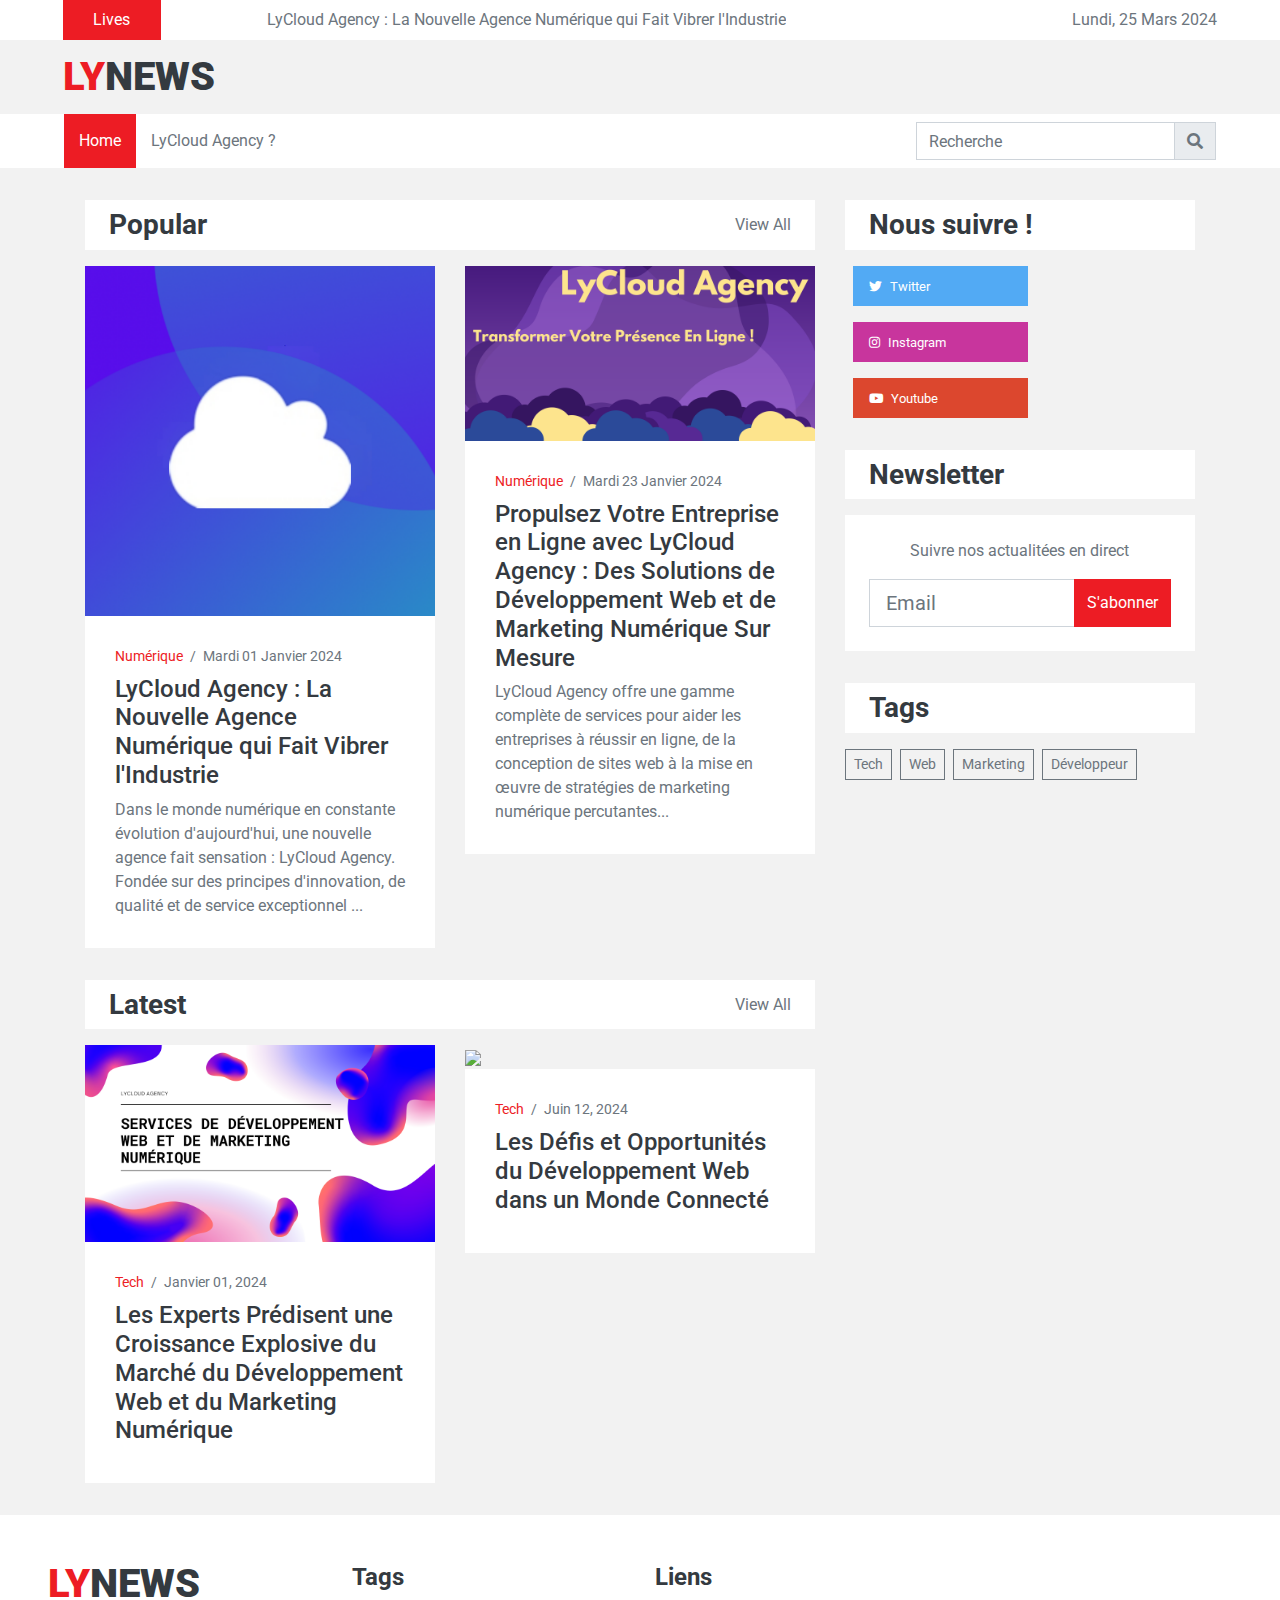
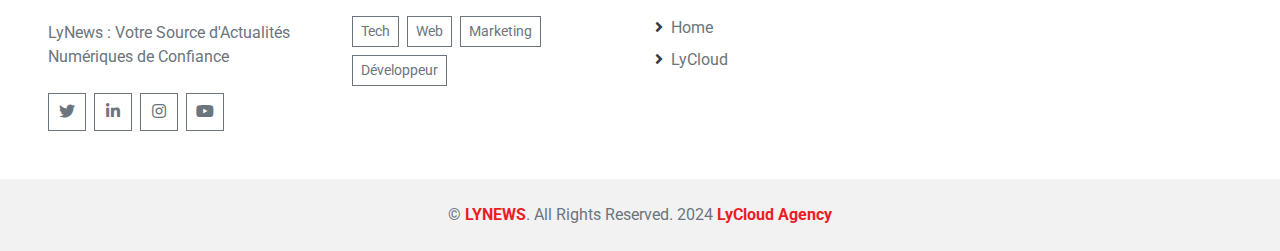
==== commit 515a2d65: "V.1" ====
--- a/index.html
+++ b/index.html
@@ -30,7 +30,7 @@
                 <div class="d-flex justify-content-between">
                     <div class="bg-primary text-white text-center py-2" style="width: 100px;">Lives</div>
                     <div class="owl-carousel owl-carousel-1 tranding-carousel position-relative d-inline-flex align-items-center ml-3" style="width: calc(100% - 100px); padding-left: 90px;">
-                        <div class="text-truncate"><a class="text-secondary" href="">LyCloud Agency : La Nouvelle Agence Numérique qui Fait Vibrer l'Industrie</a></div>
+                        <div class="text-truncate"><a class="text-secondary" href="lycloud.html">LyCloud Agency : La Nouvelle Agence Numérique qui Fait Vibrer l'Industrie</a></div>
                     </div>
                 </div>
             </div>
@@ -63,7 +63,7 @@
                     <a href="index.html" class="nav-item nav-link active">Home</a>
                     <a href="lycloud.html" class="nav-item nav-link">LyCloud Agency ?</a>
                  
-                    <a href="contact.html" class="nav-item nav-link">Contact</a>
+            
                 </div>
                 <div class="input-group ml-auto" style="width: 100%; max-width: 300px;">
                     <input type="text" class="form-control" placeholder="Recherche">
@@ -103,7 +103,7 @@
                                         <span class="px-1">/</span>
                                         <span>Mardi 01 Janvier 2024</span>
                                     </div>
-                                    <a class="h4" href="">LyCloud Agency : La Nouvelle Agence Numérique qui Fait Vibrer l'Industrie</a>
+                                    <a class="h4" href="lycloud.html">LyCloud Agency : La Nouvelle Agence Numérique qui Fait Vibrer l'Industrie</a>
                                     <p class="m-0">Dans le monde numérique en constante évolution d'aujourd'hui, une nouvelle agence fait sensation : LyCloud Agency. Fondée sur des principes d'innovation, de qualité et de service exceptionnel ...</p>
                                 </div>
                             </div>
@@ -118,7 +118,7 @@
                                         <span class="px-1">/</span>
                                         <span>Mardi 23 Janvier 2024</span>
                                     </div>
-                                    <a class="h4" href="">Propulsez Votre Entreprise en Ligne avec LyCloud Agency : Des Solutions de Développement Web et de Marketing Numérique Sur Mesure</a>
+                                    <a class="h4" href="lycloud.html">Propulsez Votre Entreprise en Ligne avec LyCloud Agency : Des Solutions de Développement Web et de Marketing Numérique Sur Mesure</a>
                                     <p class="m-0">LyCloud Agency offre une gamme complète de services pour aider les entreprises à réussir en ligne, de la conception de sites web à la mise en œuvre de stratégies de marketing numérique percutantes...</p>
                                 </div>
                             </div>
@@ -144,7 +144,7 @@
                                         <span class="px-1">/</span>
                                         <span>Janvier 01, 2024</span>
                                     </div>
-                                    <a class="h4" href="">Les Experts Prédisent une Croissance Explosive du Marché du Développement Web et du Marketing Numérique</a>
+                                    <a class="h4" >Les Experts Prédisent une Croissance Explosive du Marché du Développement Web et du Marketing Numérique</a>
                                 </div>
                             </div>
                            
@@ -159,7 +159,7 @@
                                         <span class="px-1">/</span>
                                         <span>Juin 12, 2024</span>
                                     </div>
-                                    <a class="h4" href="">Les Défis et Opportunités du Développement Web dans un Monde Connecté</a>
+                                    <a class="h4" >Les Défis et Opportunités du Développement Web dans un Monde Connecté</a>
                                 </div>
                             </div>
                            
@@ -266,21 +266,19 @@
             <div class="col-lg-3 col-md-6 mb-5">
                 <h4 class="font-weight-bold mb-4">Liens</h4>
                 <div class="d-flex flex-column justify-content-start">
-                    <a class="text-secondary mb-2" href="#"><i class="fa fa-angle-right text-dark mr-2"></i>Home</a>
-                    <a class="text-secondary mb-2" href="#"><i class="fa fa-angle-right text-dark mr-2"></i>LyCloud</a>
-                    <a class="text-secondary mb-2" href="#"><i class="fa fa-angle-right text-dark mr-2"></i>Privacy & policy</a>
-                    <a class="text-secondary mb-2" href="#"><i class="fa fa-angle-right text-dark mr-2"></i>Terms & conditions</a>
-                    <a class="text-secondary" href="#"><i class="fa fa-angle-right text-dark mr-2"></i>Contact</a>
+                    <a class="text-secondary mb-2" href="index.html"><i class="fa fa-angle-right text-dark mr-2"></i>Home</a>
+                    <a class="text-secondary mb-2" href="lycloud.html"><i class="fa fa-angle-right text-dark mr-2"></i>LyCloud</a>
+                
                 </div>
             </div>
         </div>
     </div>
     <div class="container-fluid py-4 px-sm-3 px-md-5">
         <p class="m-0 text-center">
-            &copy; <a class="font-weight-bold" href="#">LYNEWS</a>. All Rights Reserved. 2024
+            &copy; <a class="font-weight-bold" href="index.html">LYNEWS</a>. All Rights Reserved. 2024
 			
 			<!--/*** This template is free as long as you keep the footer author’s credit link/attribution link/backlink. If you'd like to use the template without the footer author’s credit link/attribution link/backlink, you can purchase the Credit Removal License from "https://htmlcodex.com/credit-removal". Thank you for your support. ***/-->
-		<a class="font-weight-bold" href="https://htmlcodex.com">LyCloud Agency</a>
+		<a class="font-weight-bold" href="lycloud.html">LyCloud Agency</a>
         </p>
     </div>
     <!-- Footer End -->
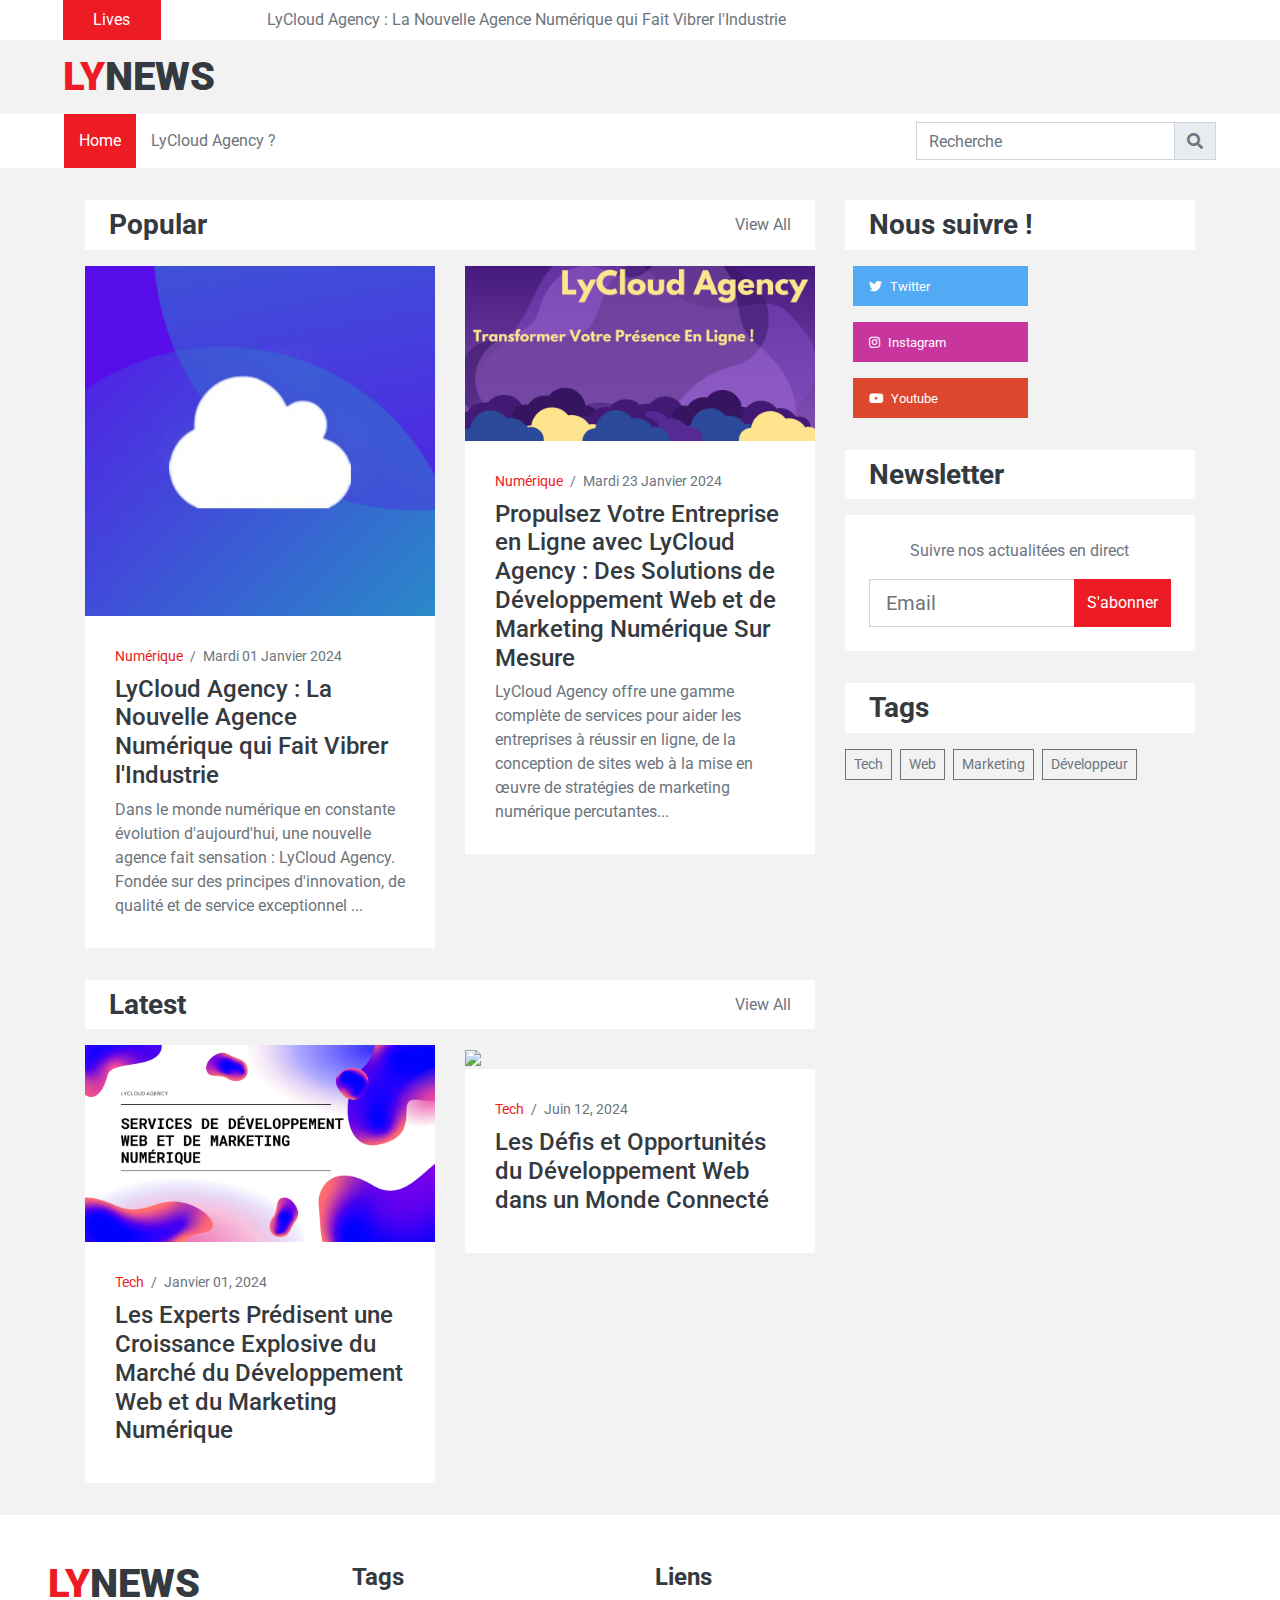
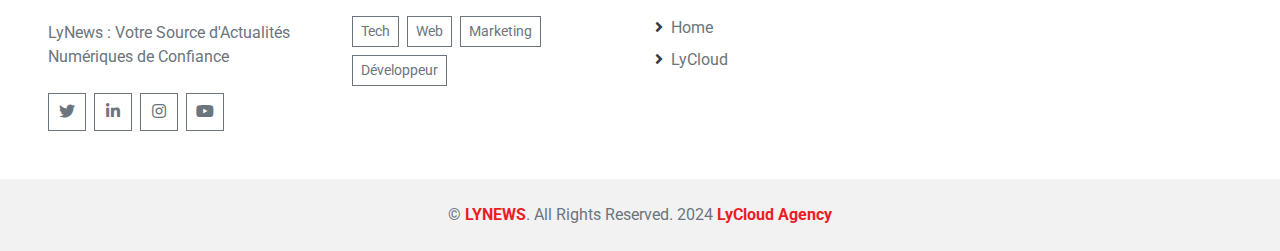
==== commit e9f26702: "V1.01" ====
--- a/index.html
+++ b/index.html
@@ -1,294 +1,291 @@
-<!DOCTYPE html>
-<html lang="fr">
-
-<head>
-    <meta charset="utf-8">
-    <title>LYNEWS - News, Article, ...</title>
-    <meta content="width=device-width, initial-scale=1.0" name="viewport">
-    <meta content="Free HTML Templates" name="keywords">
-    <meta content="Free HTML Templates" name="description">
-
-    <!-- Google Web Fonts -->
-    <link rel="preconnect" href="https://fonts.gstatic.com">
-    <link href="https://fonts.googleapis.com/css2?family=Roboto:wght@300;400;500;700;900&display=swap" rel="stylesheet">   
-
-    <!-- Font Awesome -->
-    <link href="https://cdnjs.cloudflare.com/ajax/libs/font-awesome/5.15.0/css/all.min.css" rel="stylesheet">
-
-    <!-- Libraries Stylesheet -->
-    <link href="lib/owlcarousel/assets/owl.carousel.min.css" rel="stylesheet">
-
-    <!-- Customized Bootstrap Stylesheet -->
-    <link href="css/style.css" rel="stylesheet">
-</head>
-
-<body>
-    <!-- Topbar Start -->
-    <div class="container-fluid">
-        <div class="row align-items-center bg-light px-lg-5">
-            <div class="col-12 col-md-8">
-                <div class="d-flex justify-content-between">
-                    <div class="bg-primary text-white text-center py-2" style="width: 100px;">Lives</div>
-                    <div class="owl-carousel owl-carousel-1 tranding-carousel position-relative d-inline-flex align-items-center ml-3" style="width: calc(100% - 100px); padding-left: 90px;">
-                        <div class="text-truncate"><a class="text-secondary" href="lycloud.html">LyCloud Agency : La Nouvelle Agence Numérique qui Fait Vibrer l'Industrie</a></div>
-                    </div>
-                </div>
-            </div>
-            <div class="col-md-4 text-right d-none d-md-block">
-                Lundi, 25 Mars 2024
-            </div>
-        </div>
-        <div class="row align-items-center py-2 px-lg-5">
-            <div class="col-lg-4">
-                <a href="" class="navbar-brand d-none d-lg-block">
-                    <h1 class="m-0 display-5 text-uppercase"><span class="text-primary">Ly</span>News</h1>
-                </a>
-            </div>
-        </div>
-    </div>
-    <!-- Topbar End -->
-
-
-    <!-- Navbar Start -->
-    <div class="container-fluid p-0 mb-3">
-        <nav class="navbar navbar-expand-lg bg-light navbar-light py-2 py-lg-0 px-lg-5">
-            <a href="" class="navbar-brand d-block d-lg-none">
-                <h1 class="m-0 display-5 text-uppercase"><span class="text-primary">Ly</span>News</h1>
-            </a>
-            <button type="button" class="navbar-toggler" data-toggle="collapse" data-target="#navbarCollapse">
-                <span class="navbar-toggler-icon"></span>
-            </button>
-            <div class="collapse navbar-collapse justify-content-between px-0 px-lg-3" id="navbarCollapse">
-                <div class="navbar-nav mr-auto py-0">
-                    <a href="index.html" class="nav-item nav-link active">Home</a>
-                    <a href="lycloud.html" class="nav-item nav-link">LyCloud Agency ?</a>
-                 
-            
-                </div>
-                <div class="input-group ml-auto" style="width: 100%; max-width: 300px;">
-                    <input type="text" class="form-control" placeholder="Recherche">
-                    <div class="input-group-append">
-                        <button class="input-group-text text-secondary"><i
-                                class="fa fa-search"></i></button>
-                    </div>
-                </div>
-            </div>
-        </nav>
-    </div>
-    <!-- Navbar End -->
-
-
-
-
-
-
-    <!-- News With Sidebar Start -->
-    <div class="container-fluid py-3">
-        <div class="container">
-            <div class="row">
-                <div class="col-lg-8">
-                    <div class="row mb-3">
-                        <div class="col-12">
-                            <div class="d-flex align-items-center justify-content-between bg-light py-2 px-4 mb-3">
-                                <h3 class="m-0">Popular</h3>
-                                <a class="text-secondary font-weight-medium text-decoration-none" href="">View All</a>
-                            </div>
-                        </div>
-                        <div class="col-lg-6">
-                            <div class="position-relative mb-3">
-                                <img class="img-fluid w-100" src="img/lycloud.png" style="object-fit: cover;">
-                                <div class="overlay position-relative bg-light">
-                                    <div class="mb-2" style="font-size: 14px;">
-                                        <a href="">Numérique</a>
-                                        <span class="px-1">/</span>
-                                        <span>Mardi 01 Janvier 2024</span>
-                                    </div>
-                                    <a class="h4" href="lycloud.html">LyCloud Agency : La Nouvelle Agence Numérique qui Fait Vibrer l'Industrie</a>
-                                    <p class="m-0">Dans le monde numérique en constante évolution d'aujourd'hui, une nouvelle agence fait sensation : LyCloud Agency. Fondée sur des principes d'innovation, de qualité et de service exceptionnel ...</p>
-                                </div>
-                            </div>
-                        
-                        </div>
-                        <div class="col-lg-6">
-                            <div class="position-relative mb-3">
-                                <img class="img-fluid w-100" src="img/LyCloud Agency-2.png" style="object-fit: cover;">
-                                <div class="overlay position-relative bg-light">
-                                    <div class="mb-2" style="font-size: 14px;">
-                                        <a href="">Numérique</a>
-                                        <span class="px-1">/</span>
-                                        <span>Mardi 23 Janvier 2024</span>
-                                    </div>
-                                    <a class="h4" href="lycloud.html">Propulsez Votre Entreprise en Ligne avec LyCloud Agency : Des Solutions de Développement Web et de Marketing Numérique Sur Mesure</a>
-                                    <p class="m-0">LyCloud Agency offre une gamme complète de services pour aider les entreprises à réussir en ligne, de la conception de sites web à la mise en œuvre de stratégies de marketing numérique percutantes...</p>
-                                </div>
-                            </div>
-                          
-                           
-                        </div>
-                    </div>
-                    
-                    
-                    <div class="row">
-                        <div class="col-12">
-                            <div class="d-flex align-items-center justify-content-between bg-light py-2 px-4 mb-3">
-                                <h3 class="m-0">Latest</h3>
-                                <a class="text-secondary font-weight-medium text-decoration-none" href="">View All</a>
-                            </div>
-                        </div>
-                        <div class="col-lg-6">
-                            <div class="position-relative mb-3">
-                                <img class="img-fluid w-100" src="img/Présentation sur les Profils Utilisateur Simple et Professionnel en Dégradé Bleu et Rose .png" style="object-fit: cover;">
-                                <div class="overlay position-relative bg-light">
-                                    <div class="mb-2" style="font-size: 14px;">
-                                        <a href="">Tech</a>
-                                        <span class="px-1">/</span>
-                                        <span>Janvier 01, 2024</span>
-                                    </div>
-                                    <a class="h4" >Les Experts Prédisent une Croissance Explosive du Marché du Développement Web et du Marketing Numérique</a>
-                                </div>
-                            </div>
-                           
-                        
-                        </div>
-                        <div class="col-lg-6">
-                            <div class="position-relative mb-3">
-                                <img class="img-fluid w-100" src="img/Service de développement web.png" style="object-fit: cover;">
-                                <div class="overlay position-relative bg-light">
-                                    <div class="mb-2" style="font-size: 14px;">
-                                        <a href="">Tech</a>
-                                        <span class="px-1">/</span>
-                                        <span>Juin 12, 2024</span>
-                                    </div>
-                                    <a class="h4" >Les Défis et Opportunités du Développement Web dans un Monde Connecté</a>
-                                </div>
-                            </div>
-                           
-                        </div>
-                    </div>
-                </div>
-                
-                <div class="col-lg-4 pt-3 pt-lg-0">
-
-
-                    <!-- Social Follow Start -->
-                    <div class="pb-3">
-                        <div class="bg-light py-2 px-4 mb-3">
-                            <h3 class="m-0">Nous suivre !</h3>
-                        </div>
-                        <div class="d-flex mb-3">
-                            <a href="" class="d-block w-50 py-2 px-3 text-white text-decoration-none ml-2" style="background: #52AAF4;">
-                                <small class="fab fa-twitter mr-2"></small><small>Twitter</small>
-                            </a>
-                        </div>
-                        <div class="d-flex mb-3">
-                            <a href="" class="d-block w-50 py-2 px-3 text-white text-decoration-none ml-2" style="background: #C8359D;">
-                                <small class="fab fa-instagram mr-2"></small><small>Instagram</small>
-                            </a>
-                        </div>
-                        <div class="d-flex mb-3">
-                            <a href="" class="d-block w-50 py-2 px-3 text-white text-decoration-none ml-2" style="background: #DC472E;">
-                                <small class="fab fa-youtube mr-2"></small><small>Youtube</small>
-                            </a>
-                        </div>
-                    </div>
-                    <!-- Social Follow End -->
-
-                    <!-- Newsletter Start -->
-                    <div class="pb-3">
-                        <div class="bg-light py-2 px-4 mb-3">
-                            <h3 class="m-0">Newsletter</h3>
-                        </div>
-                        <div class="bg-light text-center p-4 mb-3">
-                            <p>Suivre nos actualitées en direct</p>
-                            <div class="input-group" style="width: 100%;">
-                                <input type="text" class="form-control form-control-lg" placeholder="Email">
-                                <div class="input-group-append">
-                                    <button class="btn btn-primary">S'abonner</button>
-                                </div>
-                            </div>
-                        
-                        </div>
-                    </div>
-                    <!-- Newsletter End -->
-
-                   
-
-                  
-
-                    <!-- Tags Start -->
-                    <div class="pb-3">
-                        <div class="bg-light py-2 px-4 mb-3">
-                            <h3 class="m-0">Tags</h3>
-                        </div>
-                        <div class="d-flex flex-wrap m-n1">
-                            <a href="" class="btn btn-sm btn-outline-secondary m-1">Tech</a>
-                            <a href="" class="btn btn-sm btn-outline-secondary m-1">Web</a>
-                            <a href="" class="btn btn-sm btn-outline-secondary m-1">Marketing</a>
-                            <a href="" class="btn btn-sm btn-outline-secondary m-1">Développeur</a>
-                          
-                        </div>
-                    </div>
-                    <!-- Tags End -->
-                </div>
-            </div>
-        </div>
-    </div>
-    </div>
-    <!-- News With Sidebar End -->
-
-
-    <!-- Footer Start -->
-    <div class="container-fluid bg-light pt-5 px-sm-3 px-md-5">
-        <div class="row">
-            <div class="col-lg-3 col-md-6 mb-5">
-                <a href="index.html" class="navbar-brand">
-                    <h1 class="mb-2 mt-n2 display-5 text-uppercase"><span class="text-primary">Ly</span>News</h1>
-                </a>
-                <p>LyNews : Votre Source d'Actualités Numériques de Confiance</p>
-                <div class="d-flex justify-content-start mt-4">
-                    <a class="btn btn-outline-secondary text-center mr-2 px-0" style="width: 38px; height: 38px;" href="#"><i class="fab fa-twitter"></i></a>
-                    <a class="btn btn-outline-secondary text-center mr-2 px-0" style="width: 38px; height: 38px;" href="#"><i class="fab fa-linkedin-in"></i></a>
-                    <a class="btn btn-outline-secondary text-center mr-2 px-0" style="width: 38px; height: 38px;" href="#"><i class="fab fa-instagram"></i></a>
-                    <a class="btn btn-outline-secondary text-center mr-2 px-0" style="width: 38px; height: 38px;" href="#"><i class="fab fa-youtube"></i></a>
-                </div>
-            </div>
-        
-            <div class="col-lg-3 col-md-6 mb-5">
-                <h4 class="font-weight-bold mb-4">Tags</h4>
-                <div class="d-flex flex-wrap m-n1">
-                    <a href="" class="btn btn-sm btn-outline-secondary m-1">Tech</a>
-                    <a href="" class="btn btn-sm btn-outline-secondary m-1">Web</a>
-                    <a href="" class="btn btn-sm btn-outline-secondary m-1">Marketing</a>
-                    <a href="" class="btn btn-sm btn-outline-secondary m-1">Développeur</a>
-                  
-                </div>
-            </div>
-            <div class="col-lg-3 col-md-6 mb-5">
-                <h4 class="font-weight-bold mb-4">Liens</h4>
-                <div class="d-flex flex-column justify-content-start">
-                    <a class="text-secondary mb-2" href="index.html"><i class="fa fa-angle-right text-dark mr-2"></i>Home</a>
-                    <a class="text-secondary mb-2" href="lycloud.html"><i class="fa fa-angle-right text-dark mr-2"></i>LyCloud</a>
-                
-                </div>
-            </div>
-        </div>
-    </div>
-    <div class="container-fluid py-4 px-sm-3 px-md-5">
-        <p class="m-0 text-center">
-            &copy; <a class="font-weight-bold" href="index.html">LYNEWS</a>. All Rights Reserved. 2024
-			
-			<!--/*** This template is free as long as you keep the footer author’s credit link/attribution link/backlink. If you'd like to use the template without the footer author’s credit link/attribution link/backlink, you can purchase the Credit Removal License from "https://htmlcodex.com/credit-removal". Thank you for your support. ***/-->
-		<a class="font-weight-bold" href="lycloud.html">LyCloud Agency</a>
-        </p>
-    </div>
-    <!-- Footer End -->
-
-
-    <!-- Back to Top -->
-    <a href="#" class="btn btn-dark back-to-top"><i class="fa fa-angle-up"></i></a>
-
-
-
-</body>
-
+<!DOCTYPE html>
+<html lang="fr">
+
+<head>
+    <meta charset="utf-8">
+    <title>LYNEWS - News, Article, ...</title>
+    <meta content="width=device-width, initial-scale=1.0" name="viewport">
+    <meta content="Free HTML Templates" name="keywords">
+    <meta content="Free HTML Templates" name="description">
+
+    <!-- Google Web Fonts -->
+    <link rel="preconnect" href="https://fonts.gstatic.com">
+    <link href="https://fonts.googleapis.com/css2?family=Roboto:wght@300;400;500;700;900&display=swap" rel="stylesheet">   
+
+    <!-- Font Awesome -->
+    <link href="https://cdnjs.cloudflare.com/ajax/libs/font-awesome/5.15.0/css/all.min.css" rel="stylesheet">
+
+    <!-- Libraries Stylesheet -->
+    <link href="lib/owlcarousel/assets/owl.carousel.min.css" rel="stylesheet">
+
+    <!-- Customized Bootstrap Stylesheet -->
+    <link href="css/style.css" rel="stylesheet">
+</head>
+
+<body>
+    <!-- Topbar Start -->
+    <div class="container-fluid">
+        <div class="row align-items-center bg-light px-lg-5">
+            <div class="col-12 col-md-8">
+                <div class="d-flex justify-content-between">
+                    <div class="bg-primary text-white text-center py-2" style="width: 100px;">Lives</div>
+                    <div class="owl-carousel owl-carousel-1 tranding-carousel position-relative d-inline-flex align-items-center ml-3" style="width: calc(100% - 100px); padding-left: 90px;">
+                        <div class="text-truncate"><a class="text-secondary" href="lycloud.html">LyCloud Agency : La Nouvelle Agence Numérique qui Fait Vibrer l'Industrie</a></div>
+                    </div>
+                </div>
+            </div>
+        </div>
+        <div class="row align-items-center py-2 px-lg-5">
+            <div class="col-lg-4">
+                <a href="" class="navbar-brand d-none d-lg-block">
+                    <h1 class="m-0 display-5 text-uppercase"><span class="text-primary">Ly</span>News</h1>
+                </a>
+            </div>
+        </div>
+    </div>
+    <!-- Topbar End -->
+
+
+    <!-- Navbar Start -->
+    <div class="container-fluid p-0 mb-3">
+        <nav class="navbar navbar-expand-lg bg-light navbar-light py-2 py-lg-0 px-lg-5">
+            <a href="" class="navbar-brand d-block d-lg-none">
+                <h1 class="m-0 display-5 text-uppercase"><span class="text-primary">Ly</span>News</h1>
+            </a>
+            <button type="button" class="navbar-toggler" data-toggle="collapse" data-target="#navbarCollapse">
+                <span class="navbar-toggler-icon"></span>
+            </button>
+            <div class="collapse navbar-collapse justify-content-between px-0 px-lg-3" id="navbarCollapse">
+                <div class="navbar-nav mr-auto py-0">
+                    <a href="index.html" class="nav-item nav-link active">Home</a>
+                    <a href="lycloud.html" class="nav-item nav-link">LyCloud Agency ?</a>
+                 
+            
+                </div>
+                <div class="input-group ml-auto" style="width: 100%; max-width: 300px;">
+                    <input type="text" class="form-control" placeholder="Recherche">
+                    <div class="input-group-append">
+                        <button class="input-group-text text-secondary"><i
+                                class="fa fa-search"></i></button>
+                    </div>
+                </div>
+            </div>
+        </nav>
+    </div>
+    <!-- Navbar End -->
+
+
+
+
+
+
+    <!-- News With Sidebar Start -->
+    <div class="container-fluid py-3">
+        <div class="container">
+            <div class="row">
+                <div class="col-lg-8">
+                    <div class="row mb-3">
+                        <div class="col-12">
+                            <div class="d-flex align-items-center justify-content-between bg-light py-2 px-4 mb-3">
+                                <h3 class="m-0">Popular</h3>
+                                <a class="text-secondary font-weight-medium text-decoration-none" href="">View All</a>
+                            </div>
+                        </div>
+                        <div class="col-lg-6">
+                            <div class="position-relative mb-3">
+                                <img class="img-fluid w-100" src="img/lycloud.png" style="object-fit: cover;">
+                                <div class="overlay position-relative bg-light">
+                                    <div class="mb-2" style="font-size: 14px;">
+                                        <a href="">Numérique</a>
+                                        <span class="px-1">/</span>
+                                        <span>Mardi 01 Janvier 2024</span>
+                                    </div>
+                                    <a class="h4" href="lycloud.html">LyCloud Agency : La Nouvelle Agence Numérique qui Fait Vibrer l'Industrie</a>
+                                    <p class="m-0">Dans le monde numérique en constante évolution d'aujourd'hui, une nouvelle agence fait sensation : LyCloud Agency. Fondée sur des principes d'innovation, de qualité et de service exceptionnel ...</p>
+                                </div>
+                            </div>
+                        
+                        </div>
+                        <div class="col-lg-6">
+                            <div class="position-relative mb-3">
+                                <img class="img-fluid w-100" src="img/LyCloud Agency-2.png" style="object-fit: cover;">
+                                <div class="overlay position-relative bg-light">
+                                    <div class="mb-2" style="font-size: 14px;">
+                                        <a href="">Numérique</a>
+                                        <span class="px-1">/</span>
+                                        <span>Mardi 23 Janvier 2024</span>
+                                    </div>
+                                    <a class="h4" href="lycloud.html">Propulsez Votre Entreprise en Ligne avec LyCloud Agency : Des Solutions de Développement Web et de Marketing Numérique Sur Mesure</a>
+                                    <p class="m-0">LyCloud Agency offre une gamme complète de services pour aider les entreprises à réussir en ligne, de la conception de sites web à la mise en œuvre de stratégies de marketing numérique percutantes...</p>
+                                </div>
+                            </div>
+                          
+                           
+                        </div>
+                    </div>
+                    
+                    
+                    <div class="row">
+                        <div class="col-12">
+                            <div class="d-flex align-items-center justify-content-between bg-light py-2 px-4 mb-3">
+                                <h3 class="m-0">Latest</h3>
+                                <a class="text-secondary font-weight-medium text-decoration-none" href="">View All</a>
+                            </div>
+                        </div>
+                        <div class="col-lg-6">
+                            <div class="position-relative mb-3">
+                                <img class="img-fluid w-100" src="img/Présentation sur les Profils Utilisateur Simple et Professionnel en Dégradé Bleu et Rose .png" style="object-fit: cover;">
+                                <div class="overlay position-relative bg-light">
+                                    <div class="mb-2" style="font-size: 14px;">
+                                        <a href="">Tech</a>
+                                        <span class="px-1">/</span>
+                                        <span>Janvier 01, 2024</span>
+                                    </div>
+                                    <a class="h4" >Les Experts Prédisent une Croissance Explosive du Marché du Développement Web et du Marketing Numérique</a>
+                                </div>
+                            </div>
+                           
+                        
+                        </div>
+                        <div class="col-lg-6">
+                            <div class="position-relative mb-3">
+                                <img class="img-fluid w-100" src="img/Service de développement web.png" style="object-fit: cover;">
+                                <div class="overlay position-relative bg-light">
+                                    <div class="mb-2" style="font-size: 14px;">
+                                        <a href="">Tech</a>
+                                        <span class="px-1">/</span>
+                                        <span>Juin 12, 2024</span>
+                                    </div>
+                                    <a class="h4" >Les Défis et Opportunités du Développement Web dans un Monde Connecté</a>
+                                </div>
+                            </div>
+                           
+                        </div>
+                    </div>
+                </div>
+                
+                <div class="col-lg-4 pt-3 pt-lg-0">
+
+
+                    <!-- Social Follow Start -->
+                    <div class="pb-3">
+                        <div class="bg-light py-2 px-4 mb-3">
+                            <h3 class="m-0">Nous suivre !</h3>
+                        </div>
+                        <div class="d-flex mb-3">
+                            <a href="" class="d-block w-50 py-2 px-3 text-white text-decoration-none ml-2" style="background: #52AAF4;">
+                                <small class="fab fa-twitter mr-2"></small><small>Twitter</small>
+                            </a>
+                        </div>
+                        <div class="d-flex mb-3">
+                            <a href="" class="d-block w-50 py-2 px-3 text-white text-decoration-none ml-2" style="background: #C8359D;">
+                                <small class="fab fa-instagram mr-2"></small><small>Instagram</small>
+                            </a>
+                        </div>
+                        <div class="d-flex mb-3">
+                            <a href="" class="d-block w-50 py-2 px-3 text-white text-decoration-none ml-2" style="background: #DC472E;">
+                                <small class="fab fa-youtube mr-2"></small><small>Youtube</small>
+                            </a>
+                        </div>
+                    </div>
+                    <!-- Social Follow End -->
+
+                    <!-- Newsletter Start -->
+                    <div class="pb-3">
+                        <div class="bg-light py-2 px-4 mb-3">
+                            <h3 class="m-0">Newsletter</h3>
+                        </div>
+                        <div class="bg-light text-center p-4 mb-3">
+                            <p>Suivre nos actualitées en direct</p>
+                            <div class="input-group" style="width: 100%;">
+                                <input type="text" class="form-control form-control-lg" placeholder="Email">
+                                <div class="input-group-append">
+                                    <button class="btn btn-primary">S'abonner</button>
+                                </div>
+                            </div>
+                        
+                        </div>
+                    </div>
+                    <!-- Newsletter End -->
+
+                   
+
+                  
+
+                    <!-- Tags Start -->
+                    <div class="pb-3">
+                        <div class="bg-light py-2 px-4 mb-3">
+                            <h3 class="m-0">Tags</h3>
+                        </div>
+                        <div class="d-flex flex-wrap m-n1">
+                            <a href="" class="btn btn-sm btn-outline-secondary m-1">Tech</a>
+                            <a href="" class="btn btn-sm btn-outline-secondary m-1">Web</a>
+                            <a href="" class="btn btn-sm btn-outline-secondary m-1">Marketing</a>
+                            <a href="" class="btn btn-sm btn-outline-secondary m-1">Développeur</a>
+                          
+                        </div>
+                    </div>
+                    <!-- Tags End -->
+                </div>
+            </div>
+        </div>
+    </div>
+    </div>
+    <!-- News With Sidebar End -->
+
+
+    <!-- Footer Start -->
+    <div class="container-fluid bg-light pt-5 px-sm-3 px-md-5">
+        <div class="row">
+            <div class="col-lg-3 col-md-6 mb-5">
+                <a href="index.html" class="navbar-brand">
+                    <h1 class="mb-2 mt-n2 display-5 text-uppercase"><span class="text-primary">Ly</span>News</h1>
+                </a>
+                <p>LyNews : Votre Source d'Actualités Numériques de Confiance</p>
+                <div class="d-flex justify-content-start mt-4">
+                    <a class="btn btn-outline-secondary text-center mr-2 px-0" style="width: 38px; height: 38px;" href="#"><i class="fab fa-twitter"></i></a>
+                    <a class="btn btn-outline-secondary text-center mr-2 px-0" style="width: 38px; height: 38px;" href="#"><i class="fab fa-linkedin-in"></i></a>
+                    <a class="btn btn-outline-secondary text-center mr-2 px-0" style="width: 38px; height: 38px;" href="#"><i class="fab fa-instagram"></i></a>
+                    <a class="btn btn-outline-secondary text-center mr-2 px-0" style="width: 38px; height: 38px;" href="#"><i class="fab fa-youtube"></i></a>
+                </div>
+            </div>
+        
+            <div class="col-lg-3 col-md-6 mb-5">
+                <h4 class="font-weight-bold mb-4">Tags</h4>
+                <div class="d-flex flex-wrap m-n1">
+                    <a href="" class="btn btn-sm btn-outline-secondary m-1">Tech</a>
+                    <a href="" class="btn btn-sm btn-outline-secondary m-1">Web</a>
+                    <a href="" class="btn btn-sm btn-outline-secondary m-1">Marketing</a>
+                    <a href="" class="btn btn-sm btn-outline-secondary m-1">Développeur</a>
+                  
+                </div>
+            </div>
+            <div class="col-lg-3 col-md-6 mb-5">
+                <h4 class="font-weight-bold mb-4">Liens</h4>
+                <div class="d-flex flex-column justify-content-start">
+                    <a class="text-secondary mb-2" href="index.html"><i class="fa fa-angle-right text-dark mr-2"></i>Home</a>
+                    <a class="text-secondary mb-2" href="lycloud.html"><i class="fa fa-angle-right text-dark mr-2"></i>LyCloud</a>
+                
+                </div>
+            </div>
+        </div>
+    </div>
+    <div class="container-fluid py-4 px-sm-3 px-md-5">
+        <p class="m-0 text-center">
+            &copy; <a class="font-weight-bold" href="index.html">LYNEWS</a>. All Rights Reserved. 2024
+			
+			<!--/*** This template is free as long as you keep the footer author’s credit link/attribution link/backlink. If you'd like to use the template without the footer author’s credit link/attribution link/backlink, you can purchase the Credit Removal License from "https://htmlcodex.com/credit-removal". Thank you for your support. ***/-->
+		<a class="font-weight-bold" href="lycloud.html">LyCloud Agency</a>
+        </p>
+    </div>
+    <!-- Footer End -->
+
+
+    <!-- Back to Top -->
+    <a href="#" class="btn btn-dark back-to-top"><i class="fa fa-angle-up"></i></a>
+
+
+
+</body>
+
 </html>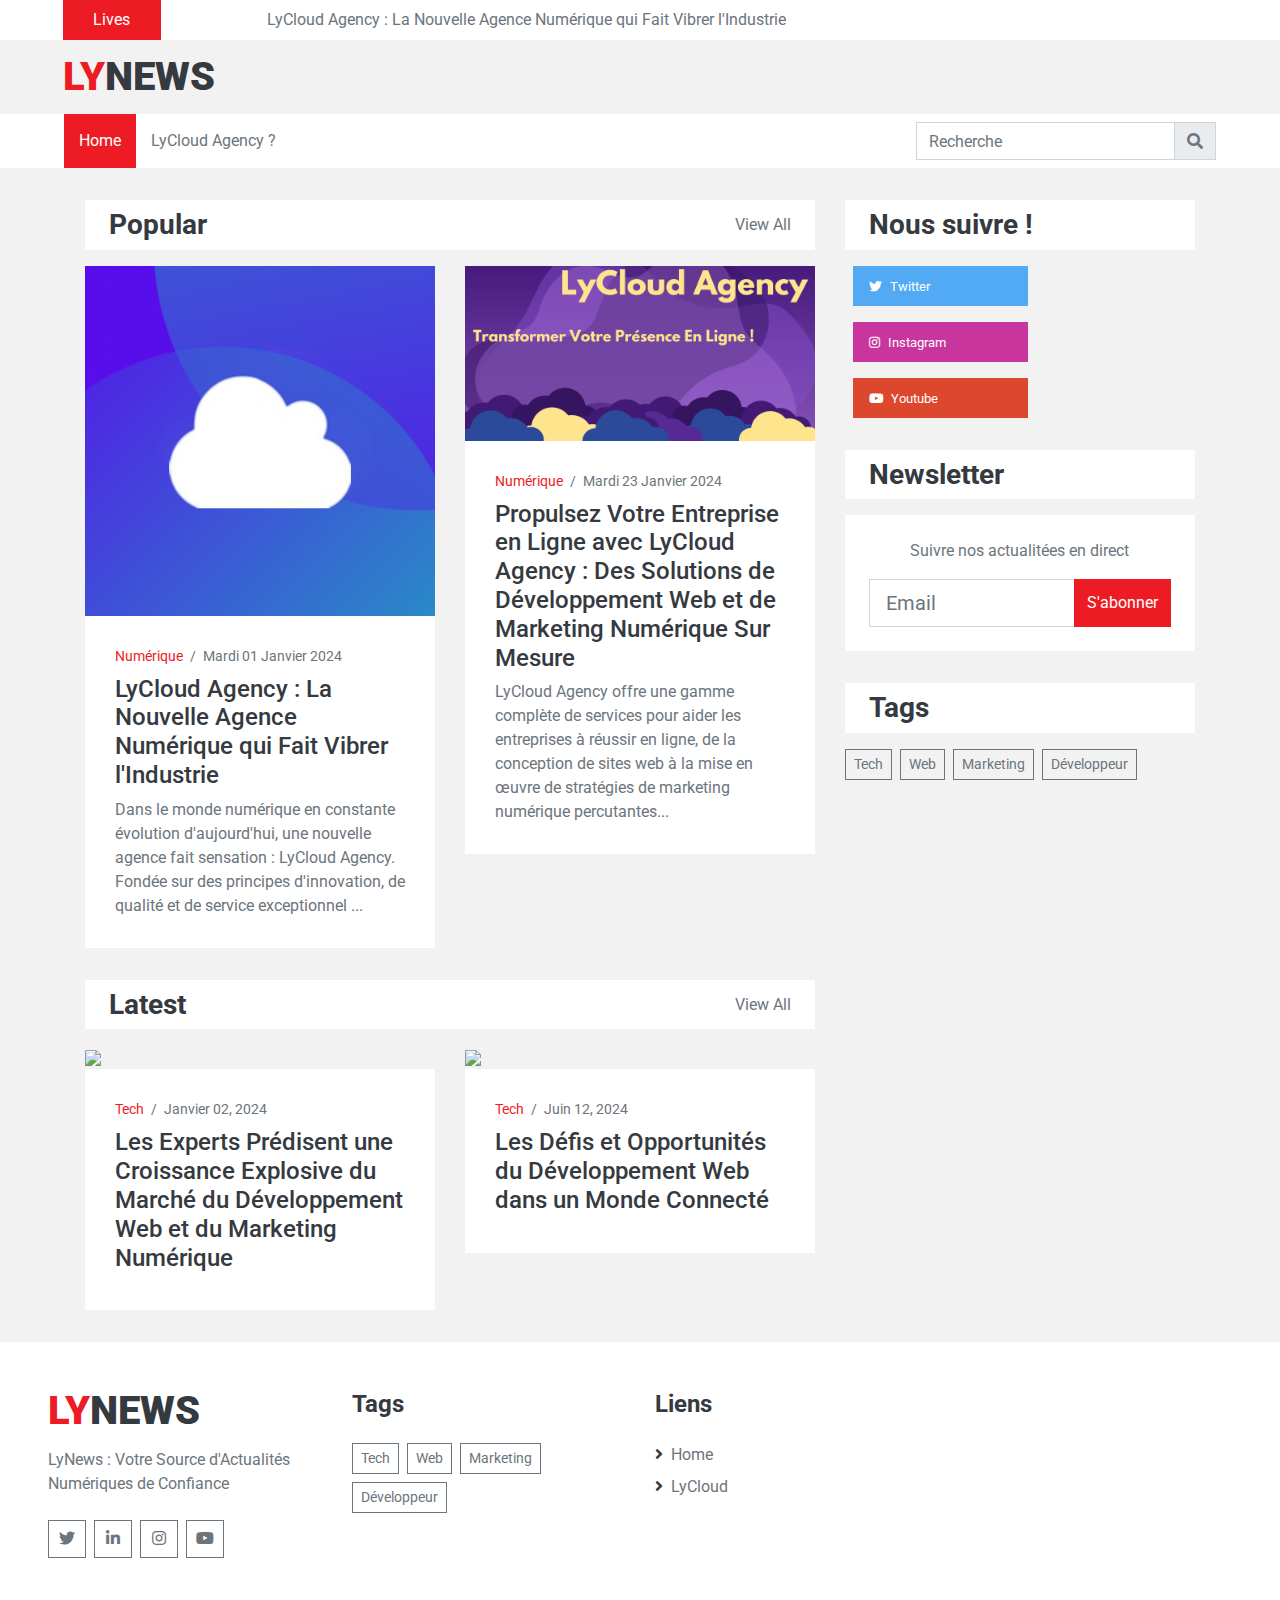
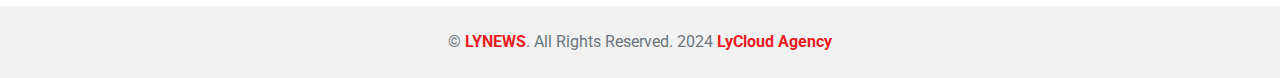
==== commit c82816e1: "update V1" ====
--- a/index.html
+++ b/index.html
@@ -5,8 +5,8 @@
     <meta charset="utf-8">
     <title>LYNEWS - News, Article, ...</title>
     <meta content="width=device-width, initial-scale=1.0" name="viewport">
-    <meta content="Free HTML Templates" name="keywords">
-    <meta content="Free HTML Templates" name="description">
+    <meta content="LyCloud Agency" name="keywords">
+    <meta content="LyCloud Agency : La Nouvelle Agence Numérique qui Fait Vibrer l'Industrie" name="description">
 
     <!-- Google Web Fonts -->
     <link rel="preconnect" href="https://fonts.gstatic.com">
@@ -134,12 +134,12 @@
                         </div>
                         <div class="col-lg-6">
                             <div class="position-relative mb-3">
-                                <img class="img-fluid w-100" src="img/Présentation sur les Profils Utilisateur Simple et Professionnel en Dégradé Bleu et Rose .png" style="object-fit: cover;">
+                                <img class="img-fluid w-100" src="img/services.png" style="object-fit: cover;">
                                 <div class="overlay position-relative bg-light">
                                     <div class="mb-2" style="font-size: 14px;">
                                         <a href="">Tech</a>
                                         <span class="px-1">/</span>
-                                        <span>Janvier 01, 2024</span>
+                                        <span>Janvier 02, 2024</span>
                                     </div>
                                     <a class="h4" >Les Experts Prédisent une Croissance Explosive du Marché du Développement Web et du Marketing Numérique</a>
                                 </div>
@@ -149,7 +149,7 @@
                         </div>
                         <div class="col-lg-6">
                             <div class="position-relative mb-3">
-                                <img class="img-fluid w-100" src="img/Service de développement web.png" style="object-fit: cover;">
+                                <img class="img-fluid w-100" src="img/services.png" style="object-fit: cover;">
                                 <div class="overlay position-relative bg-light">
                                     <div class="mb-2" style="font-size: 14px;">
                                         <a href="">Tech</a>
@@ -274,7 +274,6 @@
         <p class="m-0 text-center">
             &copy; <a class="font-weight-bold" href="index.html">LYNEWS</a>. All Rights Reserved. 2024
 			
-			<!--/*** This template is free as long as you keep the footer author’s credit link/attribution link/backlink. If you'd like to use the template without the footer author’s credit link/attribution link/backlink, you can purchase the Credit Removal License from "https://htmlcodex.com/credit-removal". Thank you for your support. ***/-->
 		<a class="font-weight-bold" href="lycloud.html">LyCloud Agency</a>
         </p>
     </div>
@@ -288,4 +287,4 @@
 
 </body>
 
-</html>+</html>
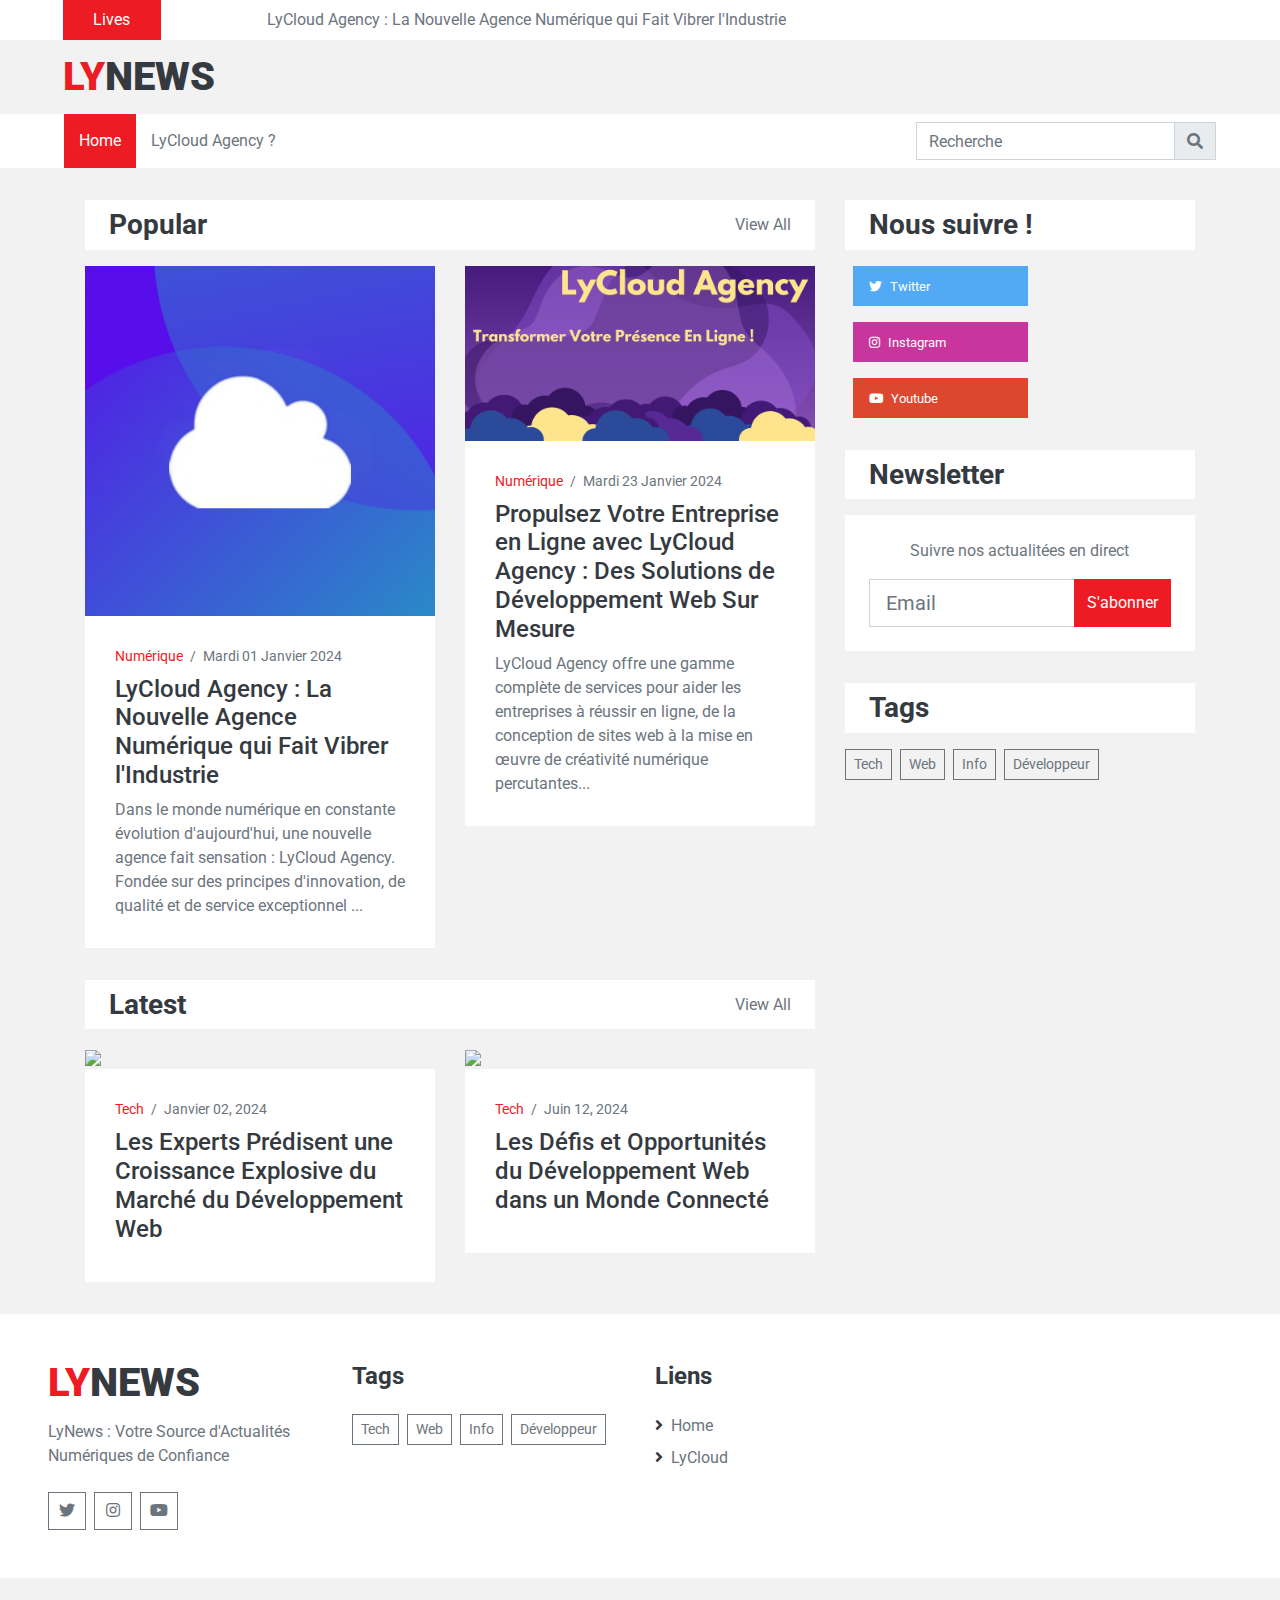
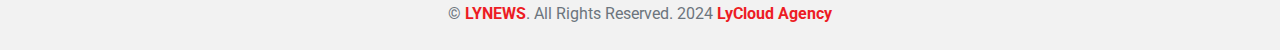
==== commit 3abcfcdf: "V1.01" ====
--- a/index.html
+++ b/index.html
@@ -115,8 +115,8 @@
                                         <span class="px-1">/</span>
                                         <span>Mardi 23 Janvier 2024</span>
                                     </div>
-                                    <a class="h4" href="lycloud.html">Propulsez Votre Entreprise en Ligne avec LyCloud Agency : Des Solutions de Développement Web et de Marketing Numérique Sur Mesure</a>
-                                    <p class="m-0">LyCloud Agency offre une gamme complète de services pour aider les entreprises à réussir en ligne, de la conception de sites web à la mise en œuvre de stratégies de marketing numérique percutantes...</p>
+                                    <a class="h4" href="lycloud.html">Propulsez Votre Entreprise en Ligne avec LyCloud Agency : Des Solutions de Développement Web Sur Mesure</a>
+                                    <p class="m-0">LyCloud Agency offre une gamme complète de services pour aider les entreprises à réussir en ligne, de la conception de sites web à la mise en œuvre de créativité numérique percutantes...</p>
                                 </div>
                             </div>
                           
@@ -141,7 +141,7 @@
                                         <span class="px-1">/</span>
                                         <span>Janvier 02, 2024</span>
                                     </div>
-                                    <a class="h4" >Les Experts Prédisent une Croissance Explosive du Marché du Développement Web et du Marketing Numérique</a>
+                                    <a class="h4" >Les Experts Prédisent une Croissance Explosive du Marché du Développement Web</a>
                                 </div>
                             </div>
                            
@@ -220,7 +220,7 @@
                         <div class="d-flex flex-wrap m-n1">
                             <a href="" class="btn btn-sm btn-outline-secondary m-1">Tech</a>
                             <a href="" class="btn btn-sm btn-outline-secondary m-1">Web</a>
-                            <a href="" class="btn btn-sm btn-outline-secondary m-1">Marketing</a>
+                            <a href="" class="btn btn-sm btn-outline-secondary m-1">Info</a>
                             <a href="" class="btn btn-sm btn-outline-secondary m-1">Développeur</a>
                           
                         </div>
@@ -243,10 +243,9 @@
                 </a>
                 <p>LyNews : Votre Source d'Actualités Numériques de Confiance</p>
                 <div class="d-flex justify-content-start mt-4">
-                    <a class="btn btn-outline-secondary text-center mr-2 px-0" style="width: 38px; height: 38px;" href="#"><i class="fab fa-twitter"></i></a>
-                    <a class="btn btn-outline-secondary text-center mr-2 px-0" style="width: 38px; height: 38px;" href="#"><i class="fab fa-linkedin-in"></i></a>
-                    <a class="btn btn-outline-secondary text-center mr-2 px-0" style="width: 38px; height: 38px;" href="#"><i class="fab fa-instagram"></i></a>
-                    <a class="btn btn-outline-secondary text-center mr-2 px-0" style="width: 38px; height: 38px;" href="#"><i class="fab fa-youtube"></i></a>
+                    <a class="btn btn-outline-secondary text-center mr-2 px-0" style="width: 38px; height: 38px;" href="https://x.com/lycloud_hosting?s=21"><i class="fab fa-twitter"></i></a>
+                    <a class="btn btn-outline-secondary text-center mr-2 px-0" style="width: 38px; height: 38px;" href="https://www.instagram.com/lycloud_agency?igsh=enh3dWdib3Y1MTcy&utm_source=qr"><i class="fab fa-instagram"></i></a>
+                    <a class="btn btn-outline-secondary text-center mr-2 px-0" style="width: 38px; height: 38px;" href="http://www.youtube.com/@lycloud_agency"><i class="fab fa-youtube"></i></a>
                 </div>
             </div>
         
@@ -255,7 +254,7 @@
                 <div class="d-flex flex-wrap m-n1">
                     <a href="" class="btn btn-sm btn-outline-secondary m-1">Tech</a>
                     <a href="" class="btn btn-sm btn-outline-secondary m-1">Web</a>
-                    <a href="" class="btn btn-sm btn-outline-secondary m-1">Marketing</a>
+                    <a href="" class="btn btn-sm btn-outline-secondary m-1">Info</a>
                     <a href="" class="btn btn-sm btn-outline-secondary m-1">Développeur</a>
                   
                 </div>
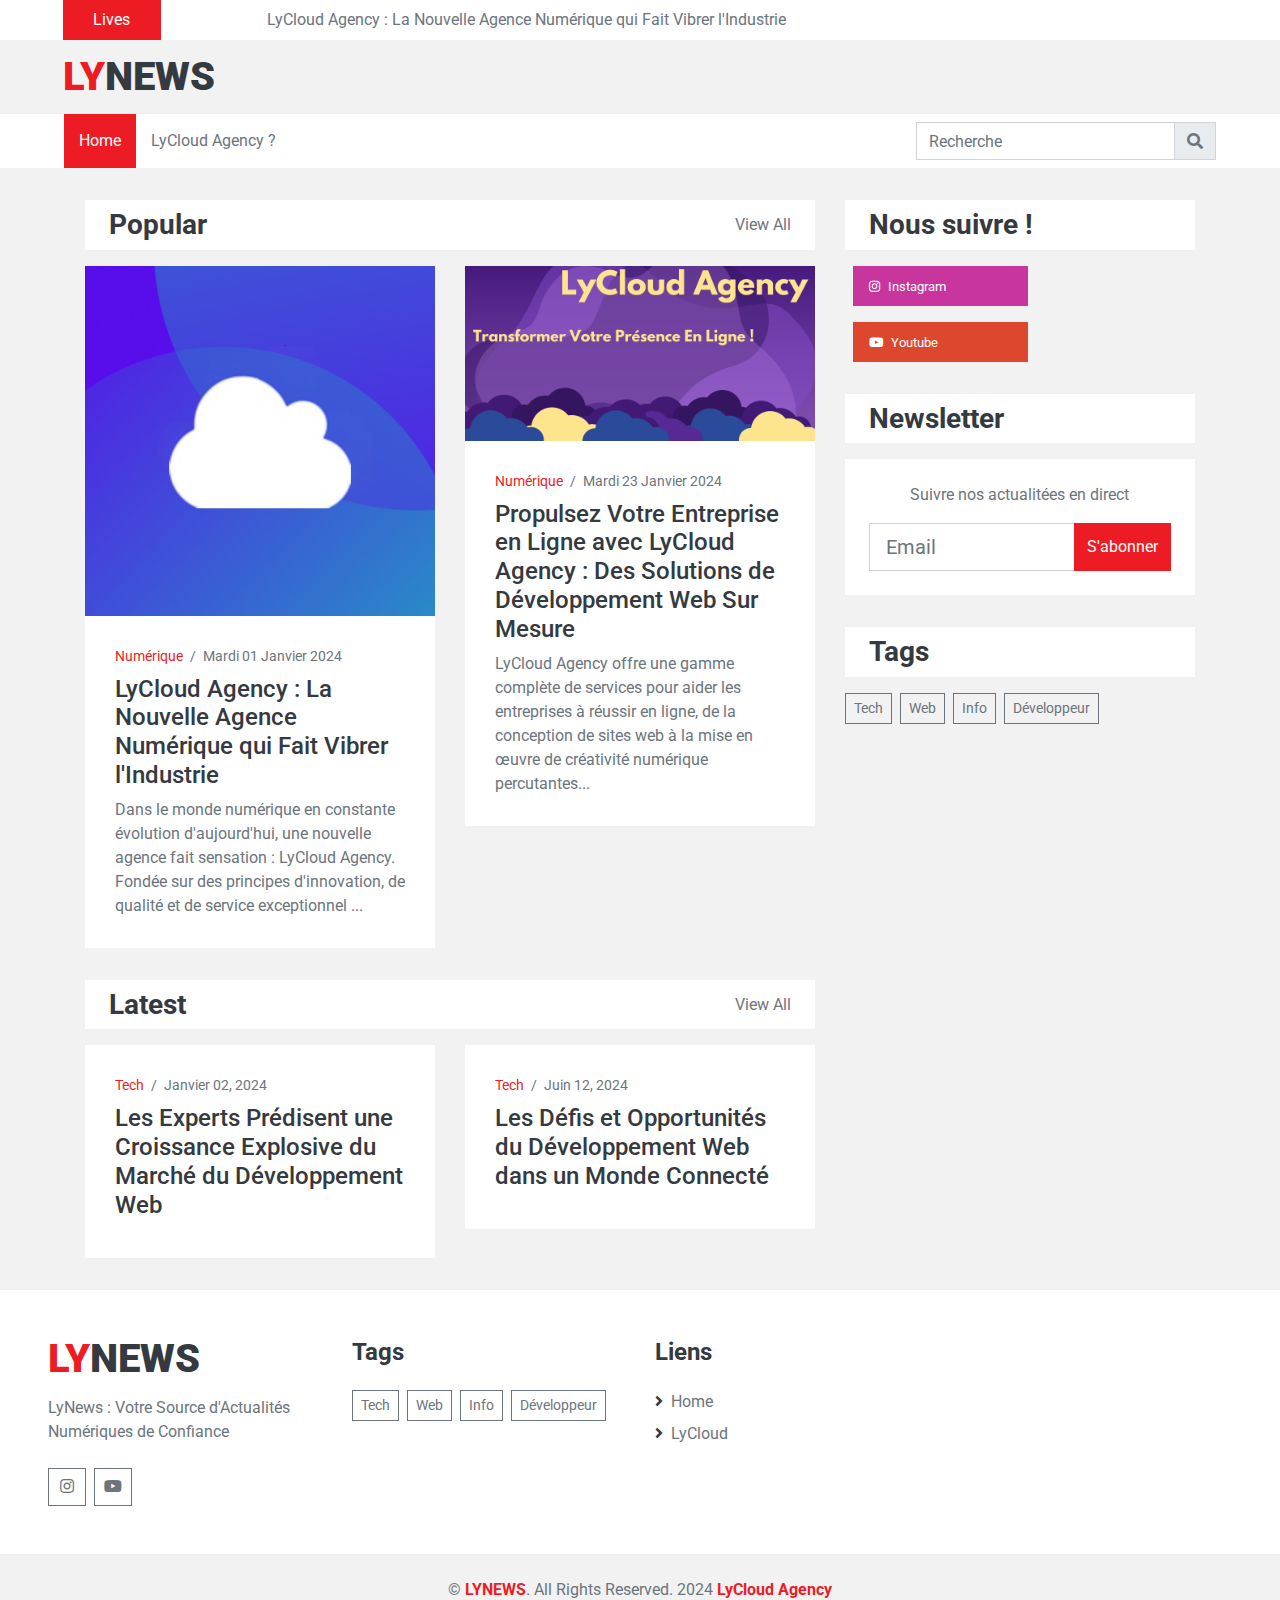
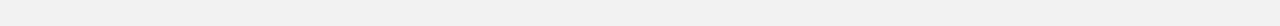
==== commit 77de6413: "update" ====
--- a/index.html
+++ b/index.html
@@ -134,7 +134,7 @@
                         </div>
                         <div class="col-lg-6">
                             <div class="position-relative mb-3">
-                                <img class="img-fluid w-100" src="img/services.png" style="object-fit: cover;">
+                               
                                 <div class="overlay position-relative bg-light">
                                     <div class="mb-2" style="font-size: 14px;">
                                         <a href="">Tech</a>
@@ -149,7 +149,7 @@
                         </div>
                         <div class="col-lg-6">
                             <div class="position-relative mb-3">
-                                <img class="img-fluid w-100" src="img/services.png" style="object-fit: cover;">
+                                
                                 <div class="overlay position-relative bg-light">
                                     <div class="mb-2" style="font-size: 14px;">
                                         <a href="">Tech</a>
@@ -172,18 +172,14 @@
                         <div class="bg-light py-2 px-4 mb-3">
                             <h3 class="m-0">Nous suivre !</h3>
                         </div>
+                    
                         <div class="d-flex mb-3">
-                            <a href="" class="d-block w-50 py-2 px-3 text-white text-decoration-none ml-2" style="background: #52AAF4;">
-                                <small class="fab fa-twitter mr-2"></small><small>Twitter</small>
-                            </a>
-                        </div>
-                        <div class="d-flex mb-3">
-                            <a href="" class="d-block w-50 py-2 px-3 text-white text-decoration-none ml-2" style="background: #C8359D;">
+                            <a href="https://www.instagram.com/lycloud_agency?igsh=enh3dWdib3Y1MTcy&utm_source=qr" class="d-block w-50 py-2 px-3 text-white text-decoration-none ml-2" style="background: #C8359D;">
                                 <small class="fab fa-instagram mr-2"></small><small>Instagram</small>
                             </a>
                         </div>
                         <div class="d-flex mb-3">
-                            <a href="" class="d-block w-50 py-2 px-3 text-white text-decoration-none ml-2" style="background: #DC472E;">
+                            <a href="http://www.youtube.com/@lycloud_agency" class="d-block w-50 py-2 px-3 text-white text-decoration-none ml-2" style="background: #DC472E;">
                                 <small class="fab fa-youtube mr-2"></small><small>Youtube</small>
                             </a>
                         </div>
@@ -243,7 +239,6 @@
                 </a>
                 <p>LyNews : Votre Source d'Actualités Numériques de Confiance</p>
                 <div class="d-flex justify-content-start mt-4">
-                    <a class="btn btn-outline-secondary text-center mr-2 px-0" style="width: 38px; height: 38px;" href="https://x.com/lycloud_hosting?s=21"><i class="fab fa-twitter"></i></a>
                     <a class="btn btn-outline-secondary text-center mr-2 px-0" style="width: 38px; height: 38px;" href="https://www.instagram.com/lycloud_agency?igsh=enh3dWdib3Y1MTcy&utm_source=qr"><i class="fab fa-instagram"></i></a>
                     <a class="btn btn-outline-secondary text-center mr-2 px-0" style="width: 38px; height: 38px;" href="http://www.youtube.com/@lycloud_agency"><i class="fab fa-youtube"></i></a>
                 </div>
